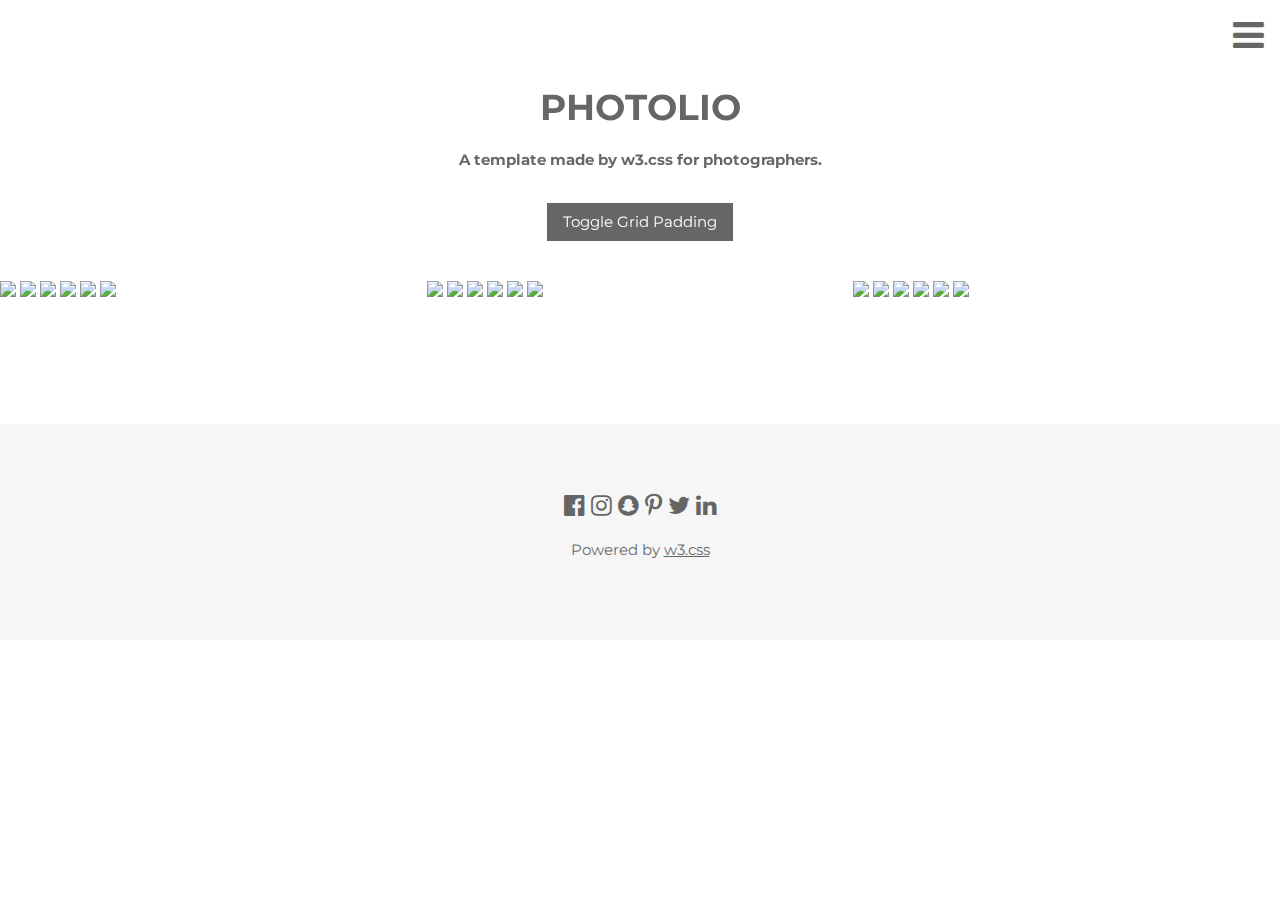
==== index.html @ c04a71bb "Update index.html" ====
<!DOCTYPE html>
<html>
<head>
<title>W3.CSS Template</title>
<meta charset="UTF-8">
<meta name="viewport" content="width=device-width, initial-scale=1">
<link rel="icon" type="image/x-icon" href="favicon.ico">
<link rel="stylesheet" href="main.css">
<link rel="stylesheet" href="https://fonts.googleapis.com/css?family=Montserrat">
<link rel="stylesheet" href="https://cdnjs.cloudflare.com/ajax/libs/font-awesome/4.7.0/css/font-awesome.min.css">
<style>
body,h1 {font-family: "Montserrat", sans-serif}
img {margin-bottom: -7px}
.w3-row-padding img {margin-bottom: 12px}
</style>
</head>
<body>

<!-- Sidebar -->
<nav class="w3-sidebar w3-black w3-animate-top w3-xxlarge" style="display:none;padding-top:150px" id="mySidebar">
  <a href="javascript:void(0)" onclick="w3_close()" class="w3-button w3-black w3-xxlarge w3-padding w3-display-topright" style="padding:6px 24px">
    <i class="fa fa-remove"></i>
  </a>
  <div class="w3-bar-block w3-center">
    <a href="#" class="w3-bar-item w3-button w3-text-grey w3-hover-black">About</a>
    <a href="#" class="w3-bar-item w3-button w3-text-grey w3-hover-black">Photos</a>
    <a href="#" class="w3-bar-item w3-button w3-text-grey w3-hover-black">Shop</a>
    <a href="#" class="w3-bar-item w3-button w3-text-grey w3-hover-black">Contact</a>
  </div>
</nav>

<!-- !PAGE CONTENT! -->
<div class="w3-content" style="max-width:1500px">

<!-- Header -->
<div class="w3-opacity">
<span class="w3-button w3-xxlarge w3-white w3-right" onclick="w3_open()"><i class="fa fa-bars"></i></span> 
<div class="w3-clear"></div>
<header class="w3-center w3-margin-bottom">
  <h1><b>PHOTOLIO</b></h1>
  <p><b>A template made by w3.css for photographers.</b></p>
  <p class="w3-padding-16"><button class="w3-button w3-black" onclick="myFunction()">Toggle Grid Padding</button></p>
</header>
</div>

<!-- Photo Grid -->
<div class="w3-row" id="myGrid" style="margin-bottom:128px">
  <div class="w3-third">
    <img src="/w3images/rocks.jpg" style="width:100%">
    <img src="/w3images/sound.jpg" style="width:100%">
    <img src="/w3images/woods.jpg" style="width:100%">
    <img src="/w3images/rock.jpg" style="width:100%">
    <img src="/w3images/nature.jpg" style="width:100%">
    <img src="/w3images/mist.jpg" style="width:100%">
  </div>

  <div class="w3-third">
    <img src="/w3images/coffee.jpg" style="width:100%">
    <img src="/w3images/bridge.jpg" style="width:100%">
    <img src="/w3images/notebook.jpg" style="width:100%">
    <img src="/w3images/london.jpg" style="width:100%">
    <img src="/w3images/rocks.jpg" style="width:100%">
    <img src="/w3images/avatar_g.jpg" style="width:100%">
  </div>

  <div class="w3-third">
    <img src="/w3images/mist.jpg" style="width:100%">
    <img src="/w3images/workbench.jpg" style="width:100%">
    <img src="/w3images/gondol.jpg" style="width:100%">
    <img src="/w3images/skies.jpg" style="width:100%">
    <img src="/w3images/lights.jpg" style="width:100%">
    <img src="/w3images/workshop.jpg" style="width:100%">
  </div>
</div>

<!-- End Page Content -->
</div>

<!-- Footer -->
<footer class="w3-container w3-padding-64 w3-light-grey w3-center w3-opacity w3-xlarge" style="margin-top:128px"> 
  <i class="fa fa-facebook-official w3-hover-opacity"></i>
  <i class="fa fa-instagram w3-hover-opacity"></i>
  <i class="fa fa-snapchat w3-hover-opacity"></i>
  <i class="fa fa-pinterest-p w3-hover-opacity"></i>
  <i class="fa fa-twitter w3-hover-opacity"></i>
  <i class="fa fa-linkedin w3-hover-opacity"></i>
  <p class="w3-medium">Powered by <a href="https://www.w3schools.com/w3css/default.asp" target="_blank" class="w3-hover-text-green">w3.css</a></p>
</footer>
 
<script>
// Toggle grid padding
function myFunction() {
  var x = document.getElementById("myGrid");
  if (x.className === "w3-row") {
    x.className = "w3-row-padding";
  } else { 
    x.className = x.className.replace("w3-row-padding", "w3-row");
  }
}

// Open and close sidebar
function w3_open() {
  document.getElementById("mySidebar").style.width = "100%";
  document.getElementById("mySidebar").style.display = "block";
}

function w3_close() {
  document.getElementById("mySidebar").style.display = "none";
}
</script>

</body>
</html>
---- main.css ----
/* W3.CSS 4.15 December 2020 by Jan Egil and Borge Refsnes */
html{box-sizing:border-box}*,*:before,*:after{box-sizing:inherit}
/* Extract from normalize.css by Nicolas Gallagher and Jonathan Neal git.io/normalize */
html{-ms-text-size-adjust:100%;-webkit-text-size-adjust:100%}body{margin:0}
article,aside,details,figcaption,figure,footer,header,main,menu,nav,section{display:block}summary{display:list-item}
audio,canvas,progress,video{display:inline-block}progress{vertical-align:baseline}
audio:not([controls]){display:none;height:0}[hidden],template{display:none}
a{background-color:transparent}a:active,a:hover{outline-width:0}
abbr[title]{border-bottom:none;text-decoration:underline;text-decoration:underline dotted}
b,strong{font-weight:bolder}dfn{font-style:italic}mark{background:#ff0;color:#000}
small{font-size:80%}sub,sup{font-size:75%;line-height:0;position:relative;vertical-align:baseline}
sub{bottom:-0.25em}sup{top:-0.5em}figure{margin:1em 40px}img{border-style:none}
code,kbd,pre,samp{font-family:monospace,monospace;font-size:1em}hr{box-sizing:content-box;height:0;overflow:visible}
button,input,select,textarea,optgroup{font:inherit;margin:0}optgroup{font-weight:bold}
button,input{overflow:visible}button,select{text-transform:none}
button,[type=button],[type=reset],[type=submit]{-webkit-appearance:button}
button::-moz-focus-inner,[type=button]::-moz-focus-inner,[type=reset]::-moz-focus-inner,[type=submit]::-moz-focus-inner{border-style:none;padding:0}
button:-moz-focusring,[type=button]:-moz-focusring,[type=reset]:-moz-focusring,[type=submit]:-moz-focusring{outline:1px dotted ButtonText}
fieldset{border:1px solid #c0c0c0;margin:0 2px;padding:.35em .625em .75em}
legend{color:inherit;display:table;max-width:100%;padding:0;white-space:normal}textarea{overflow:auto}
[type=checkbox],[type=radio]{padding:0}
[type=number]::-webkit-inner-spin-button,[type=number]::-webkit-outer-spin-button{height:auto}
[type=search]{-webkit-appearance:textfield;outline-offset:-2px}
[type=search]::-webkit-search-decoration{-webkit-appearance:none}
::-webkit-file-upload-button{-webkit-appearance:button;font:inherit}
/* End extract */
html,body{font-family:Verdana,sans-serif;font-size:15px;line-height:1.5}html{overflow-x:hidden}
h1{font-size:36px}h2{font-size:30px}h3{font-size:24px}h4{font-size:20px}h5{font-size:18px}h6{font-size:16px}
.w3-serif{font-family:serif}.w3-sans-serif{font-family:sans-serif}.w3-cursive{font-family:cursive}.w3-monospace{font-family:monospace}
h1,h2,h3,h4,h5,h6{font-family:"Segoe UI",Arial,sans-serif;font-weight:400;margin:10px 0}.w3-wide{letter-spacing:4px}
hr{border:0;border-top:1px solid #eee;margin:20px 0}
.w3-image{max-width:100%;height:auto}img{vertical-align:middle}a{color:inherit}
.w3-table,.w3-table-all{border-collapse:collapse;border-spacing:0;width:100%;display:table}.w3-table-all{border:1px solid #ccc}
.w3-bordered tr,.w3-table-all tr{border-bottom:1px solid #ddd}.w3-striped tbody tr:nth-child(even){background-color:#f1f1f1}
.w3-table-all tr:nth-child(odd){background-color:#fff}.w3-table-all tr:nth-child(even){background-color:#f1f1f1}
.w3-hoverable tbody tr:hover,.w3-ul.w3-hoverable li:hover{background-color:#ccc}.w3-centered tr th,.w3-centered tr td{text-align:center}
.w3-table td,.w3-table th,.w3-table-all td,.w3-table-all th{padding:8px 8px;display:table-cell;text-align:left;vertical-align:top}
.w3-table th:first-child,.w3-table td:first-child,.w3-table-all th:first-child,.w3-table-all td:first-child{padding-left:16px}
.w3-btn,.w3-button{border:none;display:inline-block;padding:8px 16px;vertical-align:middle;overflow:hidden;text-decoration:none;color:inherit;background-color:inherit;text-align:center;cursor:pointer;white-space:nowrap}
.w3-btn:hover{box-shadow:0 8px 16px 0 rgba(0,0,0,0.2),0 6px 20px 0 rgba(0,0,0,0.19)}
.w3-btn,.w3-button{-webkit-touch-callout:none;-webkit-user-select:none;-khtml-user-select:none;-moz-user-select:none;-ms-user-select:none;user-select:none}   
.w3-disabled,.w3-btn:disabled,.w3-button:disabled{cursor:not-allowed;opacity:0.3}.w3-disabled *,:disabled *{pointer-events:none}
.w3-btn.w3-disabled:hover,.w3-btn:disabled:hover{box-shadow:none}
.w3-badge,.w3-tag{background-color:#000;color:#fff;display:inline-block;padding-left:8px;padding-right:8px;text-align:center}.w3-badge{border-radius:50%}
.w3-ul{list-style-type:none;padding:0;margin:0}.w3-ul li{padding:8px 16px;border-bottom:1px solid #ddd}.w3-ul li:last-child{border-bottom:none}
.w3-tooltip,.w3-display-container{position:relative}.w3-tooltip .w3-text{display:none}.w3-tooltip:hover .w3-text{display:inline-block}
.w3-ripple:active{opacity:0.5}.w3-ripple{transition:opacity 0s}
.w3-input{padding:8px;display:block;border:none;border-bottom:1px solid #ccc;width:100%}
.w3-select{padding:9px 0;width:100%;border:none;border-bottom:1px solid #ccc}
.w3-dropdown-click,.w3-dropdown-hover{position:relative;display:inline-block;cursor:pointer}
.w3-dropdown-hover:hover .w3-dropdown-content{display:block}
.w3-dropdown-hover:first-child,.w3-dropdown-click:hover{background-color:#ccc;color:#000}
.w3-dropdown-hover:hover > .w3-button:first-child,.w3-dropdown-click:hover > .w3-button:first-child{background-color:#ccc;color:#000}
.w3-dropdown-content{cursor:auto;color:#000;background-color:#fff;display:none;position:absolute;min-width:160px;margin:0;padding:0;z-index:1}
.w3-check,.w3-radio{width:24px;height:24px;position:relative;top:6px}
.w3-sidebar{height:100%;width:200px;background-color:#fff;position:fixed!important;z-index:1;overflow:auto}
.w3-bar-block .w3-dropdown-hover,.w3-bar-block .w3-dropdown-click{width:100%}
.w3-bar-block .w3-dropdown-hover .w3-dropdown-content,.w3-bar-block .w3-dropdown-click .w3-dropdown-content{min-width:100%}
.w3-bar-block .w3-dropdown-hover .w3-button,.w3-bar-block .w3-dropdown-click .w3-button{width:100%;text-align:left;padding:8px 16px}
.w3-main,#main{transition:margin-left .4s}
.w3-modal{z-index:3;display:none;padding-top:100px;position:fixed;left:0;top:0;width:100%;height:100%;overflow:auto;background-color:rgb(0,0,0);background-color:rgba(0,0,0,0.4)}
.w3-modal-content{margin:auto;background-color:#fff;position:relative;padding:0;outline:0;width:600px}
.w3-bar{width:100%;overflow:hidden}.w3-center .w3-bar{display:inline-block;width:auto}
.w3-bar .w3-bar-item{padding:8px 16px;float:left;width:auto;border:none;display:block;outline:0}
.w3-bar .w3-dropdown-hover,.w3-bar .w3-dropdown-click{position:static;float:left}
.w3-bar .w3-button{white-space:normal}
.w3-bar-block .w3-bar-item{width:100%;display:block;padding:8px 16px;text-align:left;border:none;white-space:normal;float:none;outline:0}
.w3-bar-block.w3-center .w3-bar-item{text-align:center}.w3-block{display:block;width:100%}
.w3-responsive{display:block;overflow-x:auto}
.w3-container:after,.w3-container:before,.w3-panel:after,.w3-panel:before,.w3-row:after,.w3-row:before,.w3-row-padding:after,.w3-row-padding:before,
.w3-cell-row:before,.w3-cell-row:after,.w3-clear:after,.w3-clear:before,.w3-bar:before,.w3-bar:after{content:"";display:table;clear:both}
.w3-col,.w3-half,.w3-third,.w3-twothird,.w3-threequarter,.w3-quarter{float:left;width:100%}
.w3-col.s1{width:8.33333%}.w3-col.s2{width:16.66666%}.w3-col.s3{width:24.99999%}.w3-col.s4{width:33.33333%}
.w3-col.s5{width:41.66666%}.w3-col.s6{width:49.99999%}.w3-col.s7{width:58.33333%}.w3-col.s8{width:66.66666%}
.w3-col.s9{width:74.99999%}.w3-col.s10{width:83.33333%}.w3-col.s11{width:91.66666%}.w3-col.s12{width:99.99999%}
@media (min-width:601px){.w3-col.m1{width:8.33333%}.w3-col.m2{width:16.66666%}.w3-col.m3,.w3-quarter{width:24.99999%}.w3-col.m4,.w3-third{width:33.33333%}
.w3-col.m5{width:41.66666%}.w3-col.m6,.w3-half{width:49.99999%}.w3-col.m7{width:58.33333%}.w3-col.m8,.w3-twothird{width:66.66666%}
.w3-col.m9,.w3-threequarter{width:74.99999%}.w3-col.m10{width:83.33333%}.w3-col.m11{width:91.66666%}.w3-col.m12{width:99.99999%}}
@media (min-width:993px){.w3-col.l1{width:8.33333%}.w3-col.l2{width:16.66666%}.w3-col.l3{width:24.99999%}.w3-col.l4{width:33.33333%}
.w3-col.l5{width:41.66666%}.w3-col.l6{width:49.99999%}.w3-col.l7{width:58.33333%}.w3-col.l8{width:66.66666%}
.w3-col.l9{width:74.99999%}.w3-col.l10{width:83.33333%}.w3-col.l11{width:91.66666%}.w3-col.l12{width:99.99999%}}
.w3-rest{overflow:hidden}.w3-stretch{margin-left:-16px;margin-right:-16px}
.w3-content,.w3-auto{margin-left:auto;margin-right:auto}.w3-content{max-width:980px}.w3-auto{max-width:1140px}
.w3-cell-row{display:table;width:100%}.w3-cell{display:table-cell}
.w3-cell-top{vertical-align:top}.w3-cell-middle{vertical-align:middle}.w3-cell-bottom{vertical-align:bottom}
.w3-hide{display:none!important}.w3-show-block,.w3-show{display:block!important}.w3-show-inline-block{display:inline-block!important}
@media (max-width:1205px){.w3-auto{max-width:95%}}
@media (max-width:600px){.w3-modal-content{margin:0 10px;width:auto!important}.w3-modal{padding-top:30px}
.w3-dropdown-hover.w3-mobile .w3-dropdown-content,.w3-dropdown-click.w3-mobile .w3-dropdown-content{position:relative}	
.w3-hide-small{display:none!important}.w3-mobile{display:block;width:100%!important}.w3-bar-item.w3-mobile,.w3-dropdown-hover.w3-mobile,.w3-dropdown-click.w3-mobile{text-align:center}
.w3-dropdown-hover.w3-mobile,.w3-dropdown-hover.w3-mobile .w3-btn,.w3-dropdown-hover.w3-mobile .w3-button,.w3-dropdown-click.w3-mobile,.w3-dropdown-click.w3-mobile .w3-btn,.w3-dropdown-click.w3-mobile .w3-button{width:100%}}
@media (max-width:768px){.w3-modal-content{width:500px}.w3-modal{padding-top:50px}}
@media (min-width:993px){.w3-modal-content{width:900px}.w3-hide-large{display:none!important}.w3-sidebar.w3-collapse{display:block!important}}
@media (max-width:992px) and (min-width:601px){.w3-hide-medium{display:none!important}}
@media (max-width:992px){.w3-sidebar.w3-collapse{display:none}.w3-main{margin-left:0!important;margin-right:0!important}.w3-auto{max-width:100%}}
.w3-top,.w3-bottom{position:fixed;width:100%;z-index:1}.w3-top{top:0}.w3-bottom{bottom:0}
.w3-overlay{position:fixed;display:none;width:100%;height:100%;top:0;left:0;right:0;bottom:0;background-color:rgba(0,0,0,0.5);z-index:2}
.w3-display-topleft{position:absolute;left:0;top:0}.w3-display-topright{position:absolute;right:0;top:0}
.w3-display-bottomleft{position:absolute;left:0;bottom:0}.w3-display-bottomright{position:absolute;right:0;bottom:0}
.w3-display-middle{position:absolute;top:50%;left:50%;transform:translate(-50%,-50%);-ms-transform:translate(-50%,-50%)}
.w3-display-left{position:absolute;top:50%;left:0%;transform:translate(0%,-50%);-ms-transform:translate(-0%,-50%)}
.w3-display-right{position:absolute;top:50%;right:0%;transform:translate(0%,-50%);-ms-transform:translate(0%,-50%)}
.w3-display-topmiddle{position:absolute;left:50%;top:0;transform:translate(-50%,0%);-ms-transform:translate(-50%,0%)}
.w3-display-bottommiddle{position:absolute;left:50%;bottom:0;transform:translate(-50%,0%);-ms-transform:translate(-50%,0%)}
.w3-display-container:hover .w3-display-hover{display:block}.w3-display-container:hover span.w3-display-hover{display:inline-block}.w3-display-hover{display:none}
.w3-display-position{position:absolute}
.w3-circle{border-radius:50%}
.w3-round-small{border-radius:2px}.w3-round,.w3-round-medium{border-radius:4px}.w3-round-large{border-radius:8px}.w3-round-xlarge{border-radius:16px}.w3-round-xxlarge{border-radius:32px}
.w3-row-padding,.w3-row-padding>.w3-half,.w3-row-padding>.w3-third,.w3-row-padding>.w3-twothird,.w3-row-padding>.w3-threequarter,.w3-row-padding>.w3-quarter,.w3-row-padding>.w3-col{padding:0 8px}
.w3-container,.w3-panel{padding:0.01em 16px}.w3-panel{margin-top:16px;margin-bottom:16px}
.w3-code,.w3-codespan{font-family:Consolas,"courier new";font-size:16px}
.w3-code{width:auto;background-color:#fff;padding:8px 12px;border-left:4px solid #4CAF50;word-wrap:break-word}
.w3-codespan{color:crimson;background-color:#f1f1f1;padding-left:4px;padding-right:4px;font-size:110%}
.w3-card,.w3-card-2{box-shadow:0 2px 5px 0 rgba(0,0,0,0.16),0 2px 10px 0 rgba(0,0,0,0.12)}
.w3-card-4,.w3-hover-shadow:hover{box-shadow:0 4px 10px 0 rgba(0,0,0,0.2),0 4px 20px 0 rgba(0,0,0,0.19)}
.w3-spin{animation:w3-spin 2s infinite linear}@keyframes w3-spin{0%{transform:rotate(0deg)}100%{transform:rotate(359deg)}}
.w3-animate-fading{animation:fading 10s infinite}@keyframes fading{0%{opacity:0}50%{opacity:1}100%{opacity:0}}
.w3-animate-opacity{animation:opac 0.8s}@keyframes opac{from{opacity:0} to{opacity:1}}
.w3-animate-top{position:relative;animation:animatetop 0.4s}@keyframes animatetop{from{top:-300px;opacity:0} to{top:0;opacity:1}}
.w3-animate-left{position:relative;animation:animateleft 0.4s}@keyframes animateleft{from{left:-300px;opacity:0} to{left:0;opacity:1}}
.w3-animate-right{position:relative;animation:animateright 0.4s}@keyframes animateright{from{right:-300px;opacity:0} to{right:0;opacity:1}}
.w3-animate-bottom{position:relative;animation:animatebottom 0.4s}@keyframes animatebottom{from{bottom:-300px;opacity:0} to{bottom:0;opacity:1}}
.w3-animate-zoom {animation:animatezoom 0.6s}@keyframes animatezoom{from{transform:scale(0)} to{transform:scale(1)}}
.w3-animate-input{transition:width 0.4s ease-in-out}.w3-animate-input:focus{width:100%!important}
.w3-opacity,.w3-hover-opacity:hover{opacity:0.60}.w3-opacity-off,.w3-hover-opacity-off:hover{opacity:1}
.w3-opacity-max{opacity:0.25}.w3-opacity-min{opacity:0.75}
.w3-greyscale-max,.w3-grayscale-max,.w3-hover-greyscale:hover,.w3-hover-grayscale:hover{filter:grayscale(100%)}
.w3-greyscale,.w3-grayscale{filter:grayscale(75%)}.w3-greyscale-min,.w3-grayscale-min{filter:grayscale(50%)}
.w3-sepia{filter:sepia(75%)}.w3-sepia-max,.w3-hover-sepia:hover{filter:sepia(100%)}.w3-sepia-min{filter:sepia(50%)}
.w3-tiny{font-size:10px!important}.w3-small{font-size:12px!important}.w3-medium{font-size:15px!important}.w3-large{font-size:18px!important}
.w3-xlarge{font-size:24px!important}.w3-xxlarge{font-size:36px!important}.w3-xxxlarge{font-size:48px!important}.w3-jumbo{font-size:64px!important}
.w3-left-align{text-align:left!important}.w3-right-align{text-align:right!important}.w3-justify{text-align:justify!important}.w3-center{text-align:center!important}
.w3-border-0{border:0!important}.w3-border{border:1px solid #ccc!important}
.w3-border-top{border-top:1px solid #ccc!important}.w3-border-bottom{border-bottom:1px solid #ccc!important}
.w3-border-left{border-left:1px solid #ccc!important}.w3-border-right{border-right:1px solid #ccc!important}
.w3-topbar{border-top:6px solid #ccc!important}.w3-bottombar{border-bottom:6px solid #ccc!important}
.w3-leftbar{border-left:6px solid #ccc!important}.w3-rightbar{border-right:6px solid #ccc!important}
.w3-section,.w3-code{margin-top:16px!important;margin-bottom:16px!important}
.w3-margin{margin:16px!important}.w3-margin-top{margin-top:16px!important}.w3-margin-bottom{margin-bottom:16px!important}
.w3-margin-left{margin-left:16px!important}.w3-margin-right{margin-right:16px!important}
.w3-padding-small{padding:4px 8px!important}.w3-padding{padding:8px 16px!important}.w3-padding-large{padding:12px 24px!important}
.w3-padding-16{padding-top:16px!important;padding-bottom:16px!important}.w3-padding-24{padding-top:24px!important;padding-bottom:24px!important}
.w3-padding-32{padding-top:32px!important;padding-bottom:32px!important}.w3-padding-48{padding-top:48px!important;padding-bottom:48px!important}
.w3-padding-64{padding-top:64px!important;padding-bottom:64px!important}
.w3-padding-top-64{padding-top:64px!important}.w3-padding-top-48{padding-top:48px!important}
.w3-padding-top-32{padding-top:32px!important}.w3-padding-top-24{padding-top:24px!important}
.w3-left{float:left!important}.w3-right{float:right!important}
.w3-button:hover{color:#000!important;background-color:#ccc!important}
.w3-transparent,.w3-hover-none:hover{background-color:transparent!important}
.w3-hover-none:hover{box-shadow:none!important}
/* Colors */
.w3-amber,.w3-hover-amber:hover{color:#000!important;background-color:#ffc107!important}
.w3-aqua,.w3-hover-aqua:hover{color:#000!important;background-color:#00ffff!important}
.w3-blue,.w3-hover-blue:hover{color:#fff!important;background-color:#2196F3!important}
.w3-light-blue,.w3-hover-light-blue:hover{color:#000!important;background-color:#87CEEB!important}
.w3-brown,.w3-hover-brown:hover{color:#fff!important;background-color:#795548!important}
.w3-cyan,.w3-hover-cyan:hover{color:#000!important;background-color:#00bcd4!important}
.w3-blue-grey,.w3-hover-blue-grey:hover,.w3-blue-gray,.w3-hover-blue-gray:hover{color:#fff!important;background-color:#607d8b!important}
.w3-green,.w3-hover-green:hover{color:#fff!important;background-color:#4CAF50!important}
.w3-light-green,.w3-hover-light-green:hover{color:#000!important;background-color:#8bc34a!important}
.w3-indigo,.w3-hover-indigo:hover{color:#fff!important;background-color:#3f51b5!important}
.w3-khaki,.w3-hover-khaki:hover{color:#000!important;background-color:#f0e68c!important}
.w3-lime,.w3-hover-lime:hover{color:#000!important;background-color:#cddc39!important}
.w3-orange,.w3-hover-orange:hover{color:#000!important;background-color:#ff9800!important}
.w3-deep-orange,.w3-hover-deep-orange:hover{color:#fff!important;background-color:#ff5722!important}
.w3-pink,.w3-hover-pink:hover{color:#fff!important;background-color:#e91e63!important}
.w3-purple,.w3-hover-purple:hover{color:#fff!important;background-color:#9c27b0!important}
.w3-deep-purple,.w3-hover-deep-purple:hover{color:#fff!important;background-color:#673ab7!important}
.w3-red,.w3-hover-red:hover{color:#fff!important;background-color:#f44336!important}
.w3-sand,.w3-hover-sand:hover{color:#000!important;background-color:#fdf5e6!important}
.w3-teal,.w3-hover-teal:hover{color:#fff!important;background-color:#009688!important}
.w3-yellow,.w3-hover-yellow:hover{color:#000!important;background-color:#ffeb3b!important}
.w3-white,.w3-hover-white:hover{color:#000!important;background-color:#fff!important}
.w3-black,.w3-hover-black:hover{color:#fff!important;background-color:#000!important}
.w3-grey,.w3-hover-grey:hover,.w3-gray,.w3-hover-gray:hover{color:#000!important;background-color:#9e9e9e!important}
.w3-light-grey,.w3-hover-light-grey:hover,.w3-light-gray,.w3-hover-light-gray:hover{color:#000!important;background-color:#f1f1f1!important}
.w3-dark-grey,.w3-hover-dark-grey:hover,.w3-dark-gray,.w3-hover-dark-gray:hover{color:#fff!important;background-color:#616161!important}
.w3-pale-red,.w3-hover-pale-red:hover{color:#000!important;background-color:#ffdddd!important}
.w3-pale-green,.w3-hover-pale-green:hover{color:#000!important;background-color:#ddffdd!important}
.w3-pale-yellow,.w3-hover-pale-yellow:hover{color:#000!important;background-color:#ffffcc!important}
.w3-pale-blue,.w3-hover-pale-blue:hover{color:#000!important;background-color:#ddffff!important}
.w3-text-amber,.w3-hover-text-amber:hover{color:#ffc107!important}
.w3-text-aqua,.w3-hover-text-aqua:hover{color:#00ffff!important}
.w3-text-blue,.w3-hover-text-blue:hover{color:#2196F3!important}
.w3-text-light-blue,.w3-hover-text-light-blue:hover{color:#87CEEB!important}
.w3-text-brown,.w3-hover-text-brown:hover{color:#795548!important}
.w3-text-cyan,.w3-hover-text-cyan:hover{color:#00bcd4!important}
.w3-text-blue-grey,.w3-hover-text-blue-grey:hover,.w3-text-blue-gray,.w3-hover-text-blue-gray:hover{color:#607d8b!important}
.w3-text-green,.w3-hover-text-green:hover{color:#4CAF50!important}
.w3-text-light-green,.w3-hover-text-light-green:hover{color:#8bc34a!important}
.w3-text-indigo,.w3-hover-text-indigo:hover{color:#3f51b5!important}
.w3-text-khaki,.w3-hover-text-khaki:hover{color:#b4aa50!important}
.w3-text-lime,.w3-hover-text-lime:hover{color:#cddc39!important}
.w3-text-orange,.w3-hover-text-orange:hover{color:#ff9800!important}
.w3-text-deep-orange,.w3-hover-text-deep-orange:hover{color:#ff5722!important}
.w3-text-pink,.w3-hover-text-pink:hover{color:#e91e63!important}
.w3-text-purple,.w3-hover-text-purple:hover{color:#9c27b0!important}
.w3-text-deep-purple,.w3-hover-text-deep-purple:hover{color:#673ab7!important}
.w3-text-red,.w3-hover-text-red:hover{color:#f44336!important}
.w3-text-sand,.w3-hover-text-sand:hover{color:#fdf5e6!important}
.w3-text-teal,.w3-hover-text-teal:hover{color:#009688!important}
.w3-text-yellow,.w3-hover-text-yellow:hover{color:#d2be0e!important}
.w3-text-white,.w3-hover-text-white:hover{color:#fff!important}
.w3-text-black,.w3-hover-text-black:hover{color:#000!important}
.w3-text-grey,.w3-hover-text-grey:hover,.w3-text-gray,.w3-hover-text-gray:hover{color:#757575!important}
.w3-text-light-grey,.w3-hover-text-light-grey:hover,.w3-text-light-gray,.w3-hover-text-light-gray:hover{color:#f1f1f1!important}
.w3-text-dark-grey,.w3-hover-text-dark-grey:hover,.w3-text-dark-gray,.w3-hover-text-dark-gray:hover{color:#3a3a3a!important}
.w3-border-amber,.w3-hover-border-amber:hover{border-color:#ffc107!important}
.w3-border-aqua,.w3-hover-border-aqua:hover{border-color:#00ffff!important}
.w3-border-blue,.w3-hover-border-blue:hover{border-color:#2196F3!important}
.w3-border-light-blue,.w3-hover-border-light-blue:hover{border-color:#87CEEB!important}
.w3-border-brown,.w3-hover-border-brown:hover{border-color:#795548!important}
.w3-border-cyan,.w3-hover-border-cyan:hover{border-color:#00bcd4!important}
.w3-border-blue-grey,.w3-hover-border-blue-grey:hover,.w3-border-blue-gray,.w3-hover-border-blue-gray:hover{border-color:#607d8b!important}
.w3-border-green,.w3-hover-border-green:hover{border-color:#4CAF50!important}
.w3-border-light-green,.w3-hover-border-light-green:hover{border-color:#8bc34a!important}
.w3-border-indigo,.w3-hover-border-indigo:hover{border-color:#3f51b5!important}
.w3-border-khaki,.w3-hover-border-khaki:hover{border-color:#f0e68c!important}
.w3-border-lime,.w3-hover-border-lime:hover{border-color:#cddc39!important}
.w3-border-orange,.w3-hover-border-orange:hover{border-color:#ff9800!important}
.w3-border-deep-orange,.w3-hover-border-deep-orange:hover{border-color:#ff5722!important}
.w3-border-pink,.w3-hover-border-pink:hover{border-color:#e91e63!important}
.w3-border-purple,.w3-hover-border-purple:hover{border-color:#9c27b0!important}
.w3-border-deep-purple,.w3-hover-border-deep-purple:hover{border-color:#673ab7!important}
.w3-border-red,.w3-hover-border-red:hover{border-color:#f44336!important}
.w3-border-sand,.w3-hover-border-sand:hover{border-color:#fdf5e6!important}
.w3-border-teal,.w3-hover-border-teal:hover{border-color:#009688!important}
.w3-border-yellow,.w3-hover-border-yellow:hover{border-color:#ffeb3b!important}
.w3-border-white,.w3-hover-border-white:hover{border-color:#fff!important}
.w3-border-black,.w3-hover-border-black:hover{border-color:#000!important}
.w3-border-grey,.w3-hover-border-grey:hover,.w3-border-gray,.w3-hover-border-gray:hover{border-color:#9e9e9e!important}
.w3-border-light-grey,.w3-hover-border-light-grey:hover,.w3-border-light-gray,.w3-hover-border-light-gray:hover{border-color:#f1f1f1!important}
.w3-border-dark-grey,.w3-hover-border-dark-grey:hover,.w3-border-dark-gray,.w3-hover-border-dark-gray:hover{border-color:#616161!important}
.w3-border-pale-red,.w3-hover-border-pale-red:hover{border-color:#ffe7e7!important}.w3-border-pale-green,.w3-hover-border-pale-green:hover{border-color:#e7ffe7!important}
.w3-border-pale-yellow,.w3-hover-border-pale-yellow:hover{border-color:#ffffcc!important}.w3-border-pale-blue,.w3-hover-border-pale-blue:hover{border-color:#e7ffff!important}
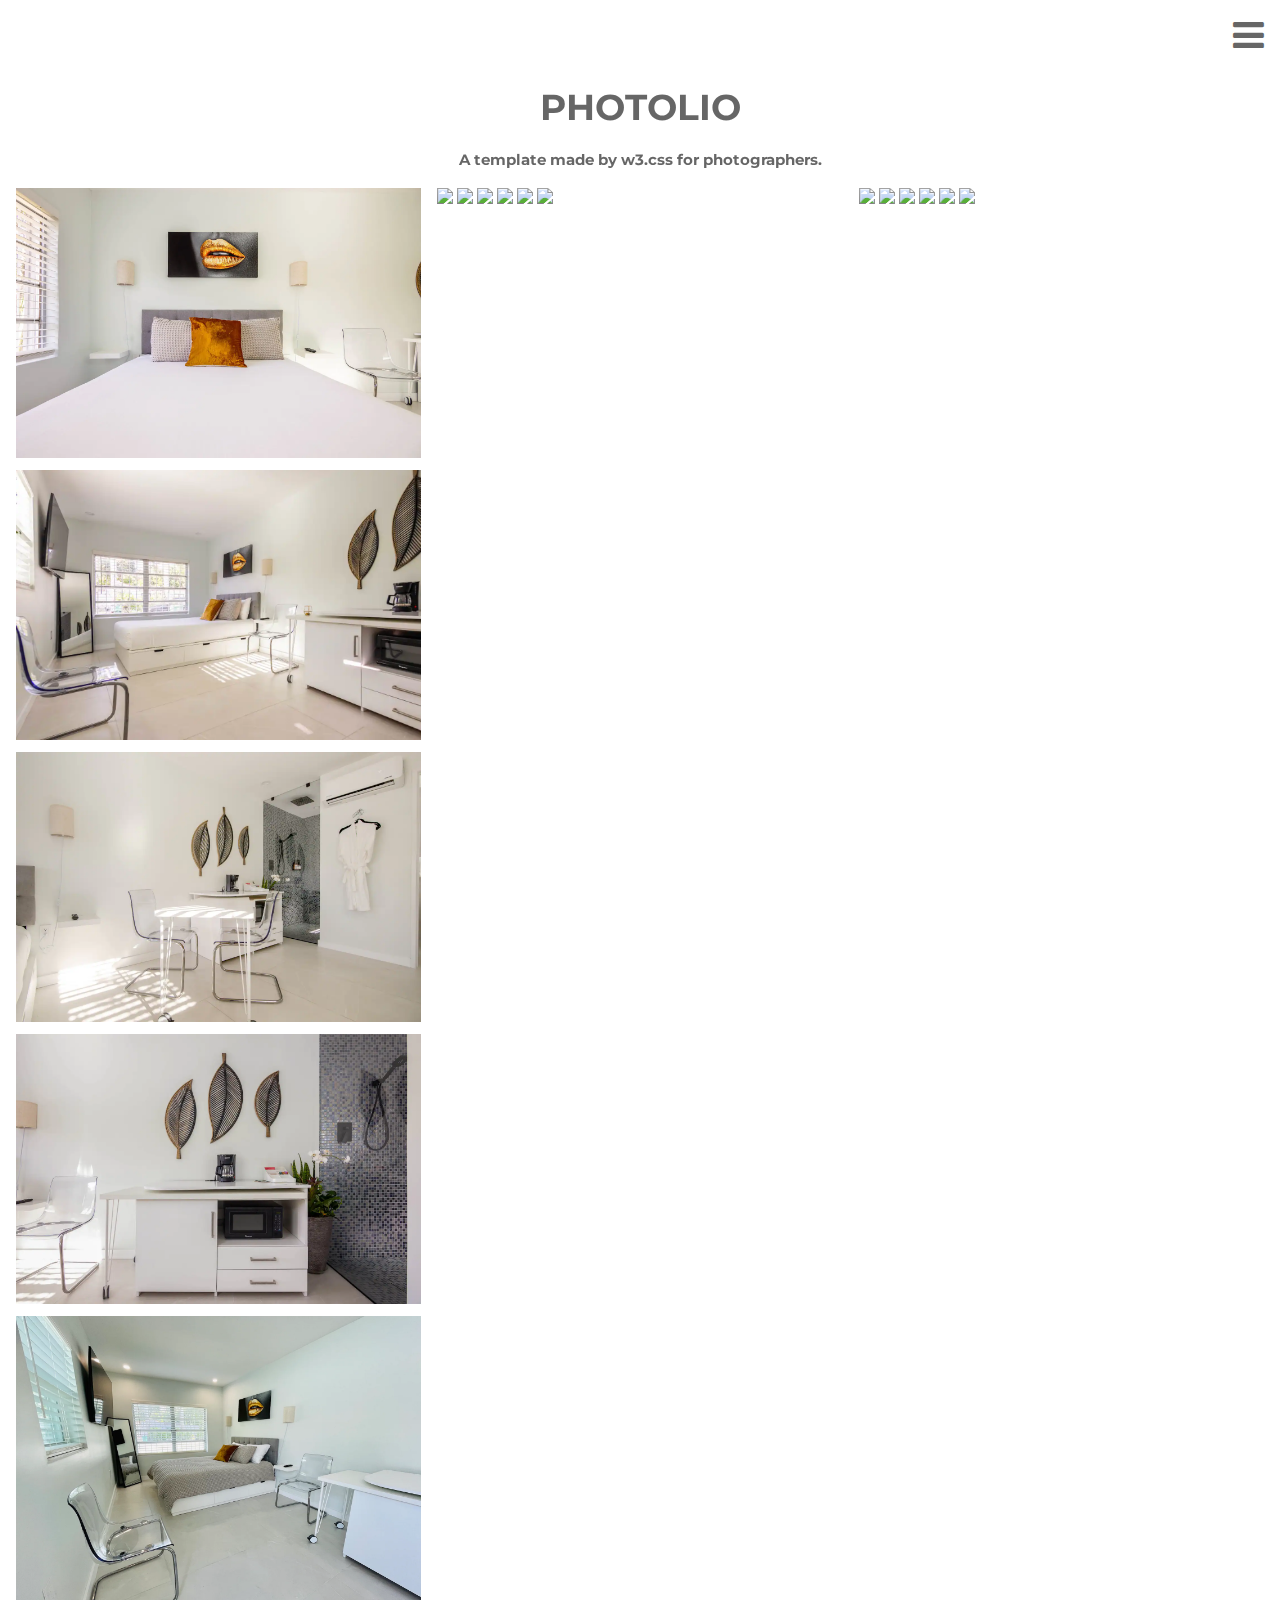
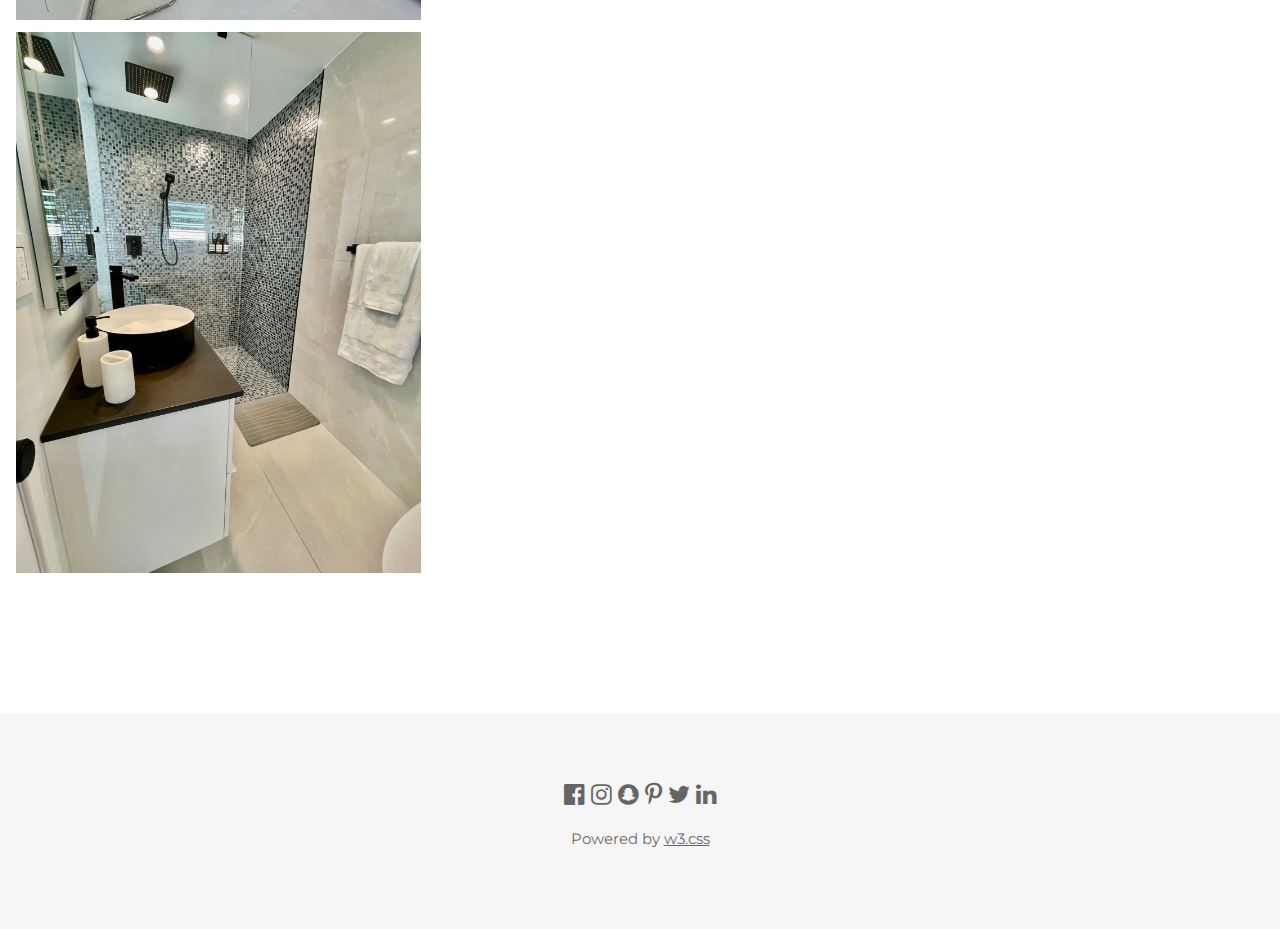
==== commit 7da30530: "Update index.html" ====
--- a/index.html
+++ b/index.html
@@ -39,19 +39,18 @@
 <header class="w3-center w3-margin-bottom">
   <h1><b>PHOTOLIO</b></h1>
   <p><b>A template made by w3.css for photographers.</b></p>
-  <p class="w3-padding-16"><button class="w3-button w3-black" onclick="myFunction()">Toggle Grid Padding</button></p>
 </header>
 </div>
 
 <!-- Photo Grid -->
-<div class="w3-row" id="myGrid" style="margin-bottom:128px">
+<div class="w3-row-padding" id="myGrid" style="margin-bottom:128px">
   <div class="w3-third">
-    <img src="/w3images/rocks.jpg" style="width:100%">
-    <img src="/w3images/sound.jpg" style="width:100%">
-    <img src="/w3images/woods.jpg" style="width:100%">
-    <img src="/w3images/rock.jpg" style="width:100%">
-    <img src="/w3images/nature.jpg" style="width:100%">
-    <img src="/w3images/mist.jpg" style="width:100%">
+    <img src="img/f9.jpg" style="width:100%">
+    <img src="img/f1.jpg" style="width:100%">
+    <img src="img/f2.jpg" style="width:100%">
+    <img src="img/f3.jpg" style="width:100%">
+    <img src="img/f4.jpg" style="width:100%">
+    <img src="img/f5.jpg" style="width:100%">
   </div>
 
   <div class="w3-third">
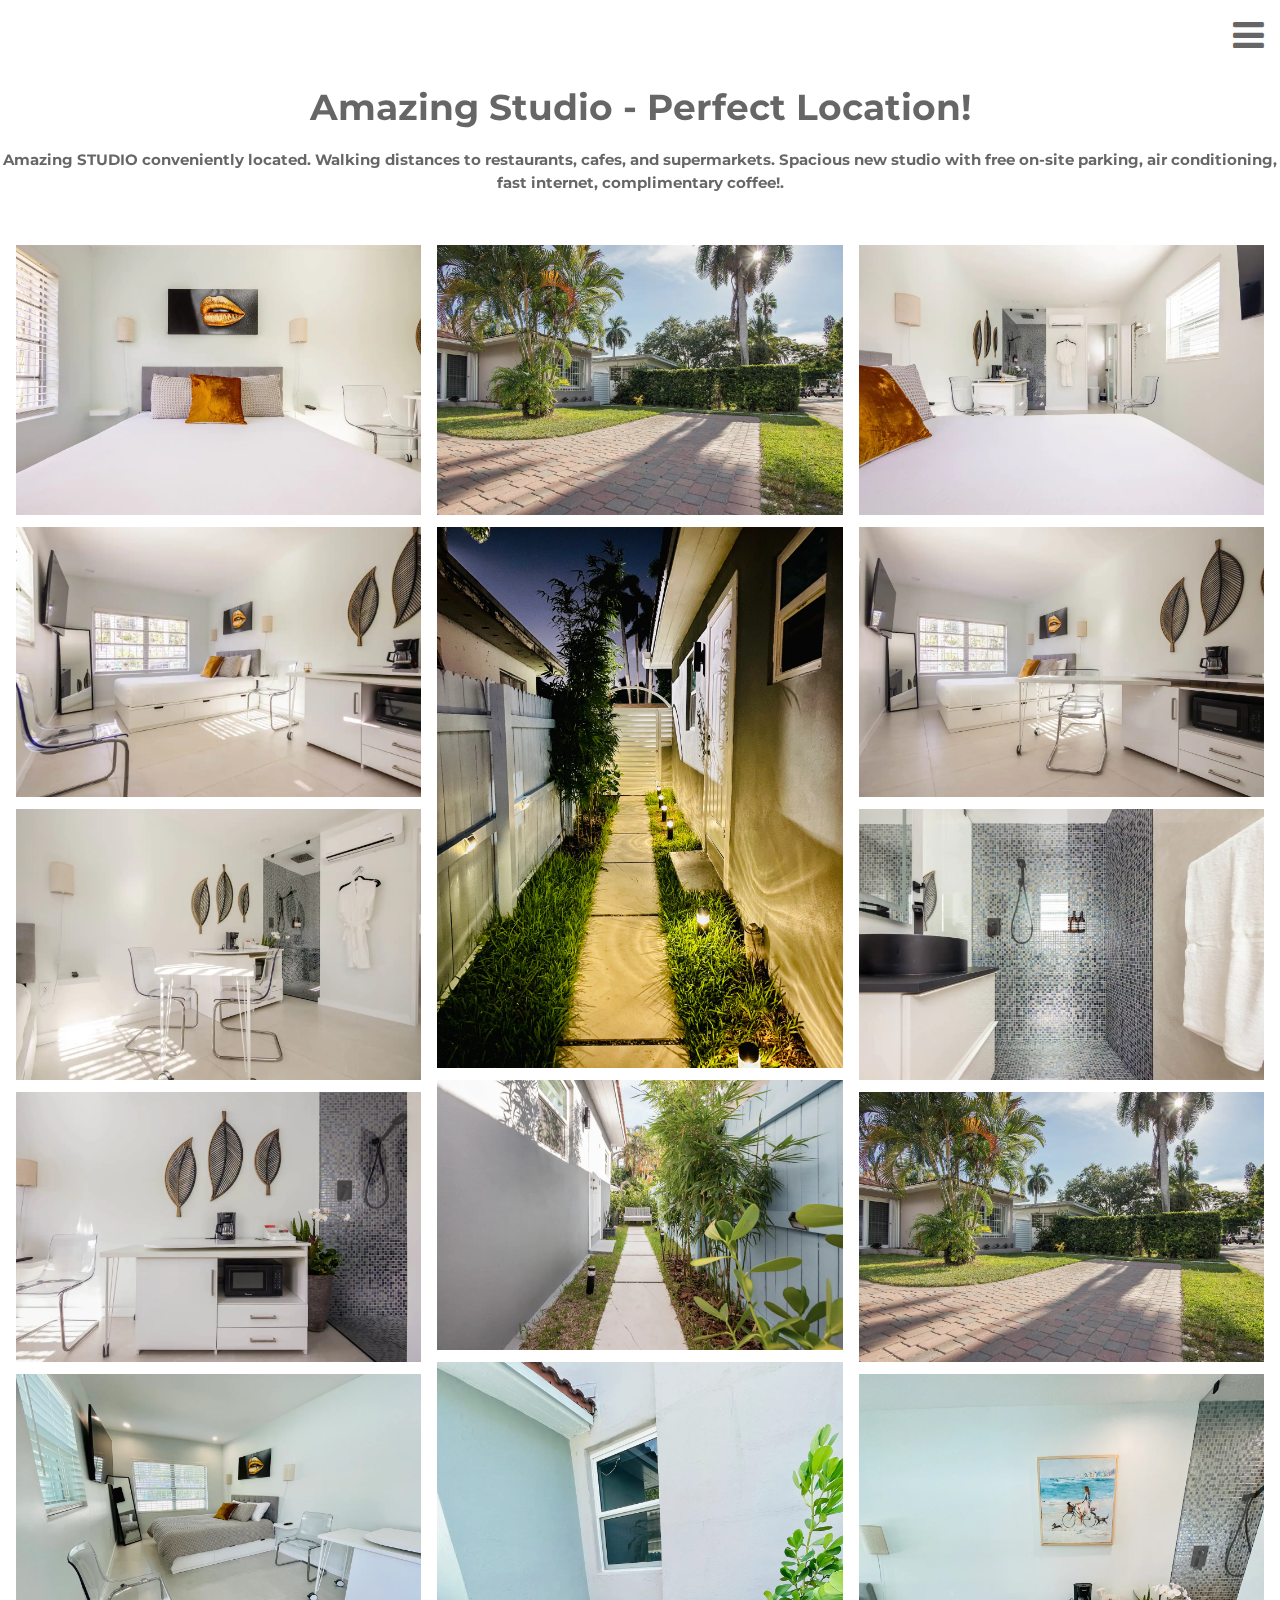
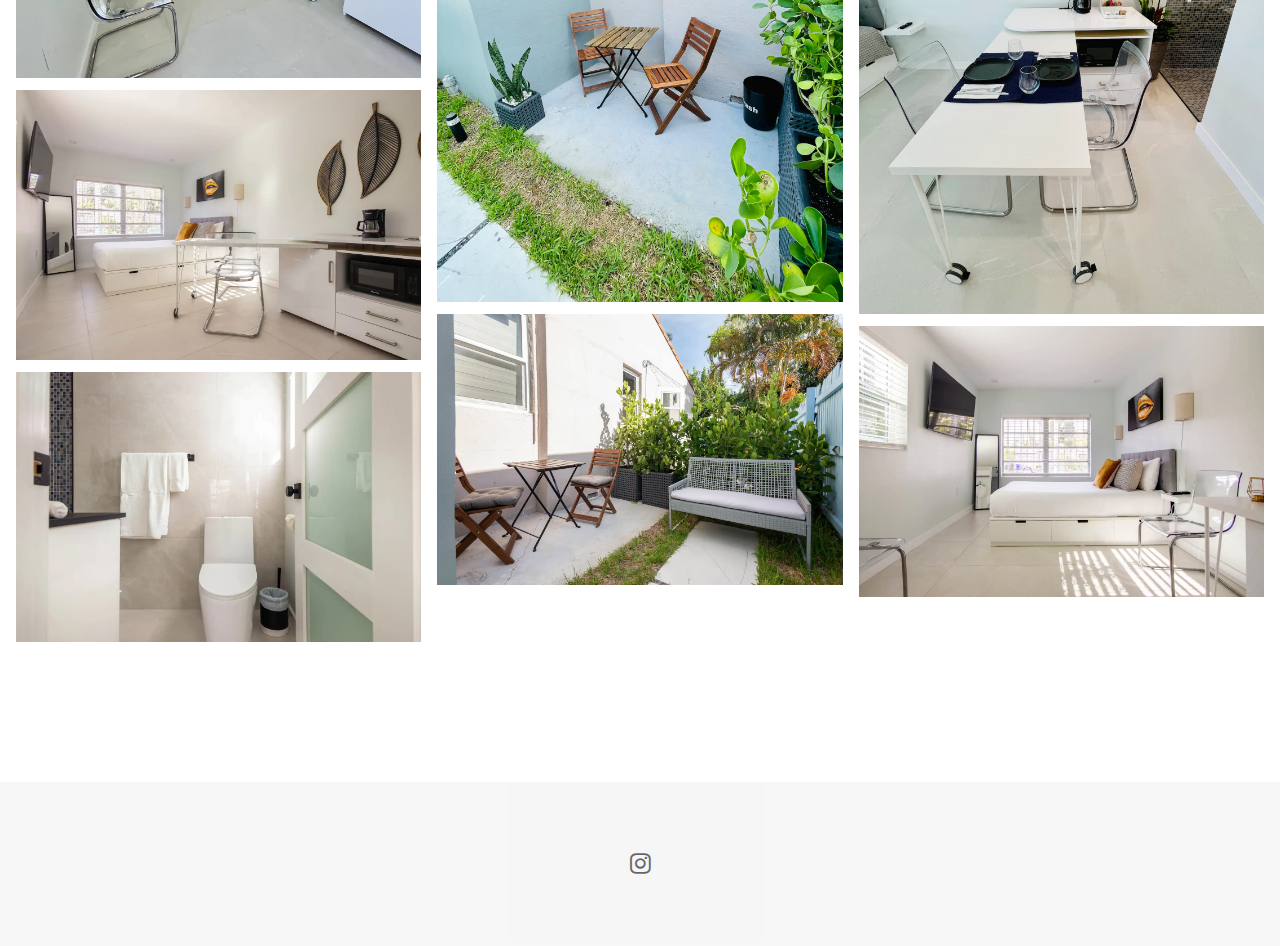
==== commit 2344ebdb: "Update index.html" ====
--- a/index.html
+++ b/index.html
@@ -1,112 +1,118 @@
 <!DOCTYPE html>
 <html>
+
 <head>
-<title>W3.CSS Template</title>
-<meta charset="UTF-8">
-<meta name="viewport" content="width=device-width, initial-scale=1">
-<link rel="icon" type="image/x-icon" href="favicon.ico">
-<link rel="stylesheet" href="main.css">
-<link rel="stylesheet" href="https://fonts.googleapis.com/css?family=Montserrat">
-<link rel="stylesheet" href="https://cdnjs.cloudflare.com/ajax/libs/font-awesome/4.7.0/css/font-awesome.min.css">
-<style>
-body,h1 {font-family: "Montserrat", sans-serif}
-img {margin-bottom: -7px}
-.w3-row-padding img {margin-bottom: 12px}
-</style>
+  <title>W3.CSS Template</title>
+  <meta charset="UTF-8">
+  <meta name="viewport" content="width=device-width, initial-scale=1">
+  <link rel="icon" type="image/x-icon" href="favicon.ico">
+  <link rel="stylesheet" href="main.css">
+  <link rel="stylesheet" href="https://fonts.googleapis.com/css?family=Montserrat">
+  <link rel="stylesheet" href="https://cdnjs.cloudflare.com/ajax/libs/font-awesome/4.7.0/css/font-awesome.min.css">
+  <style>
+    body,
+    h1 {
+      font-family: "Montserrat", sans-serif
+    }
+
+    img {
+      margin-bottom: -7px
+    }
+
+    .w3-row-padding img {
+      margin-bottom: 12px
+    }
+  </style>
 </head>
+
 <body>
 
-<!-- Sidebar -->
-<nav class="w3-sidebar w3-black w3-animate-top w3-xxlarge" style="display:none;padding-top:150px" id="mySidebar">
-  <a href="javascript:void(0)" onclick="w3_close()" class="w3-button w3-black w3-xxlarge w3-padding w3-display-topright" style="padding:6px 24px">
-    <i class="fa fa-remove"></i>
-  </a>
-  <div class="w3-bar-block w3-center">
-    <a href="#" class="w3-bar-item w3-button w3-text-grey w3-hover-black">About</a>
-    <a href="#" class="w3-bar-item w3-button w3-text-grey w3-hover-black">Photos</a>
-    <a href="#" class="w3-bar-item w3-button w3-text-grey w3-hover-black">Shop</a>
-    <a href="#" class="w3-bar-item w3-button w3-text-grey w3-hover-black">Contact</a>
-  </div>
-</nav>
+  <!-- Sidebar -->
+  <nav class="w3-sidebar w3-black w3-animate-top w3-xxlarge" style="display:none;padding-top:150px" id="mySidebar">
+    <a href="javascript:void(0)" onclick="w3_close()"
+      class="w3-button w3-black w3-xxlarge w3-padding w3-display-topright" style="padding:6px 24px">
+      <i class="fa fa-remove"></i>
+    </a>
+    <div class="w3-bar-block w3-center">
+      <a href="#" class="w3-bar-item w3-button w3-text-grey w3-hover-black">About</a>
+      <a href="contact.html" class="w3-bar-item w3-button w3-text-grey w3-hover-black">Contact</a>
+    </div>
+  </nav>
 
-<!-- !PAGE CONTENT! -->
-<div class="w3-content" style="max-width:1500px">
+  <!-- !PAGE CONTENT! -->
+  <div class="w3-content" style="max-width:1500px">
 
-<!-- Header -->
-<div class="w3-opacity">
-<span class="w3-button w3-xxlarge w3-white w3-right" onclick="w3_open()"><i class="fa fa-bars"></i></span> 
-<div class="w3-clear"></div>
-<header class="w3-center w3-margin-bottom">
-  <h1><b>PHOTOLIO</b></h1>
-  <p><b>A template made by w3.css for photographers.</b></p>
-</header>
-</div>
+    <!-- Header -->
+    <div class="w3-opacity">
+      <span class="w3-button w3-xxlarge w3-white w3-right" onclick="w3_open()"><i class="fa fa-bars"></i></span>
+      <div class="w3-clear"></div>
+      <header class="w3-center w3-margin-bottom" style="padding-bottom:20px">
+        <h1><b>Amazing Studio - Perfect Location!</b></h1>
+        <p><b>Amazing STUDIO conveniently located. Walking distances to restaurants, cafes, and supermarkets. Spacious
+            new studio with free on-site parking, air conditioning, fast internet, complimentary coffee!.</b></p>
+      </header>
+    </div>
 
-<!-- Photo Grid -->
-<div class="w3-row-padding" id="myGrid" style="margin-bottom:128px">
-  <div class="w3-third">
-    <img src="img/f9.jpg" style="width:100%">
-    <img src="img/f1.jpg" style="width:100%">
-    <img src="img/f2.jpg" style="width:100%">
-    <img src="img/f3.jpg" style="width:100%">
-    <img src="img/f4.jpg" style="width:100%">
-    <img src="img/f5.jpg" style="width:100%">
+    <!-- Photo Grid -->
+    <div class="w3-row-padding" id="myGrid" style="margin-bottom:128px">
+      <div class="w3-third">
+        <img src="img/f9.jpg" style="width:100%">
+        <img src="img/f1.jpg" style="width:100%">
+        <img src="img/f2.jpg" style="width:100%">
+        <img src="img/f3.jpg" style="width:100%">
+        <img src="img/f4.jpg" style="width:100%">
+        <img src="img/f14.jpg" style="width:100%">
+        <img src="img/b2.jpg" style="width:100%">
+      </div>
+
+      <div class="w3-third">
+        <img src="img/o1.jpg" style="width:100%">
+        <img src="img/o3.jpg" style="width:100%">
+        <img src="img/o2.jpg" style="width:100%">
+        <img src="img/o4.jpg" style="width:100%">
+        <img src="img/o5.jpg" style="width:100%">
+      </div>
+
+      <div class="w3-third">
+        <img src="img/f7.jpg" style="width:100%">
+        <img src="img/f8.jpg" style="width:100%">
+        <img src="img/f10.jpg" style="width:100%">
+        <img src="img/f11.jpg" style="width:100%">
+        <img src="img/f15.jpg" style="width:100%">
+        <img src="img/f13.jpg" style="width:100%">
+      </div>
+    </div>
+
+    <!-- End Page Content -->
   </div>
 
-  <div class="w3-third">
-    <img src="/w3images/coffee.jpg" style="width:100%">
-    <img src="/w3images/bridge.jpg" style="width:100%">
-    <img src="/w3images/notebook.jpg" style="width:100%">
-    <img src="/w3images/london.jpg" style="width:100%">
-    <img src="/w3images/rocks.jpg" style="width:100%">
-    <img src="/w3images/avatar_g.jpg" style="width:100%">
-  </div>
+  <!-- Footer -->
+  <footer class="w3-container w3-padding-64 w3-light-grey w3-center w3-opacity w3-xlarge" style="margin-top:128px">
+    <i class="fa fa-instagram w3-hover-opacity"></i>
+  </footer>
 
-  <div class="w3-third">
-    <img src="/w3images/mist.jpg" style="width:100%">
-    <img src="/w3images/workbench.jpg" style="width:100%">
-    <img src="/w3images/gondol.jpg" style="width:100%">
-    <img src="/w3images/skies.jpg" style="width:100%">
-    <img src="/w3images/lights.jpg" style="width:100%">
-    <img src="/w3images/workshop.jpg" style="width:100%">
-  </div>
-</div>
+  <script>
+    // Toggle grid padding
+    function myFunction() {
+      var x = document.getElementById("myGrid");
+      if (x.className === "w3-row") {
+        x.className = "w3-row-padding";
+      } else {
+        x.className = x.className.replace("w3-row-padding", "w3-row");
+      }
+    }
 
-<!-- End Page Content -->
-</div>
+    // Open and close sidebar
+    function w3_open() {
+      document.getElementById("mySidebar").style.width = "100%";
+      document.getElementById("mySidebar").style.display = "block";
+    }
 
-<!-- Footer -->
-<footer class="w3-container w3-padding-64 w3-light-grey w3-center w3-opacity w3-xlarge" style="margin-top:128px"> 
-  <i class="fa fa-facebook-official w3-hover-opacity"></i>
-  <i class="fa fa-instagram w3-hover-opacity"></i>
-  <i class="fa fa-snapchat w3-hover-opacity"></i>
-  <i class="fa fa-pinterest-p w3-hover-opacity"></i>
-  <i class="fa fa-twitter w3-hover-opacity"></i>
-  <i class="fa fa-linkedin w3-hover-opacity"></i>
-  <p class="w3-medium">Powered by <a href="https://www.w3schools.com/w3css/default.asp" target="_blank" class="w3-hover-text-green">w3.css</a></p>
-</footer>
- 
-<script>
-// Toggle grid padding
-function myFunction() {
-  var x = document.getElementById("myGrid");
-  if (x.className === "w3-row") {
-    x.className = "w3-row-padding";
-  } else { 
-    x.className = x.className.replace("w3-row-padding", "w3-row");
-  }
-}
-
-// Open and close sidebar
-function w3_open() {
-  document.getElementById("mySidebar").style.width = "100%";
-  document.getElementById("mySidebar").style.display = "block";
-}
-
-function w3_close() {
-  document.getElementById("mySidebar").style.display = "none";
-}
-</script>
+    function w3_close() {
+      document.getElementById("mySidebar").style.display = "none";
+    }
+  </script>
 
 </body>
+
 </html>
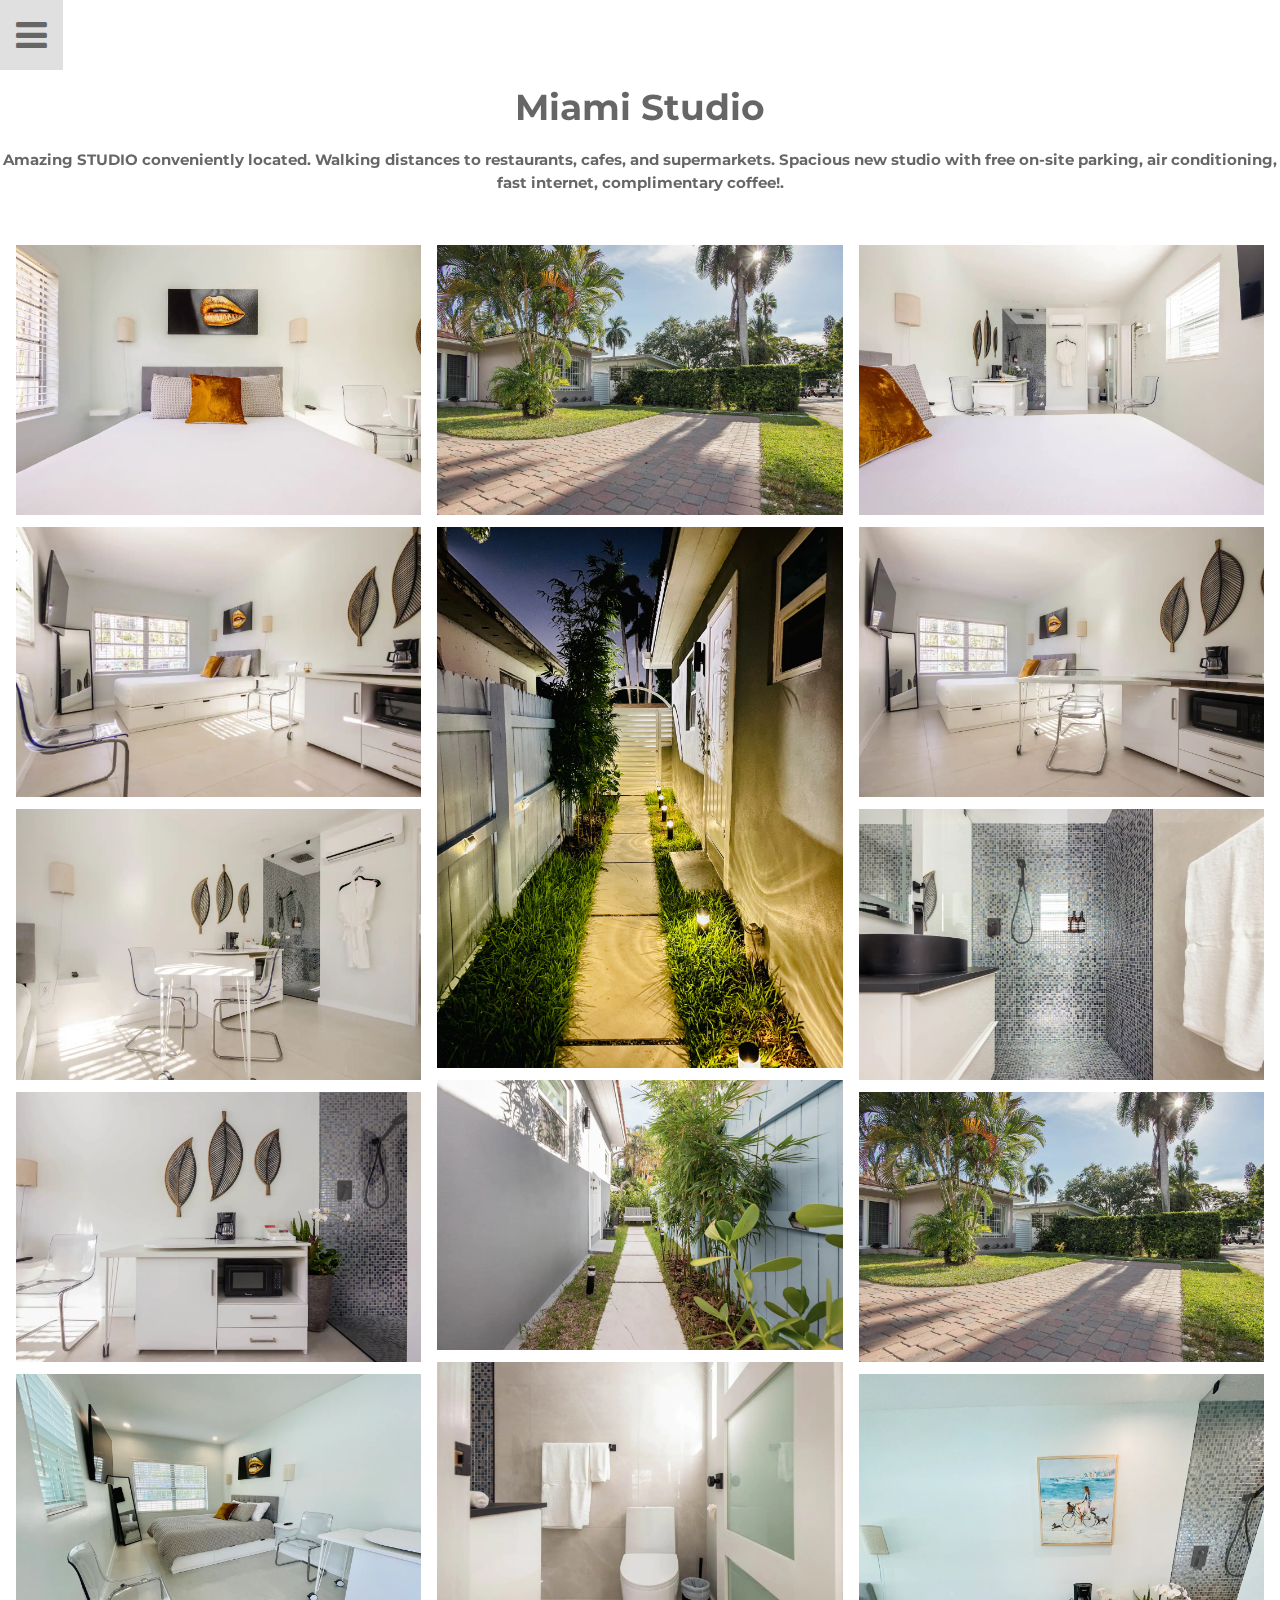
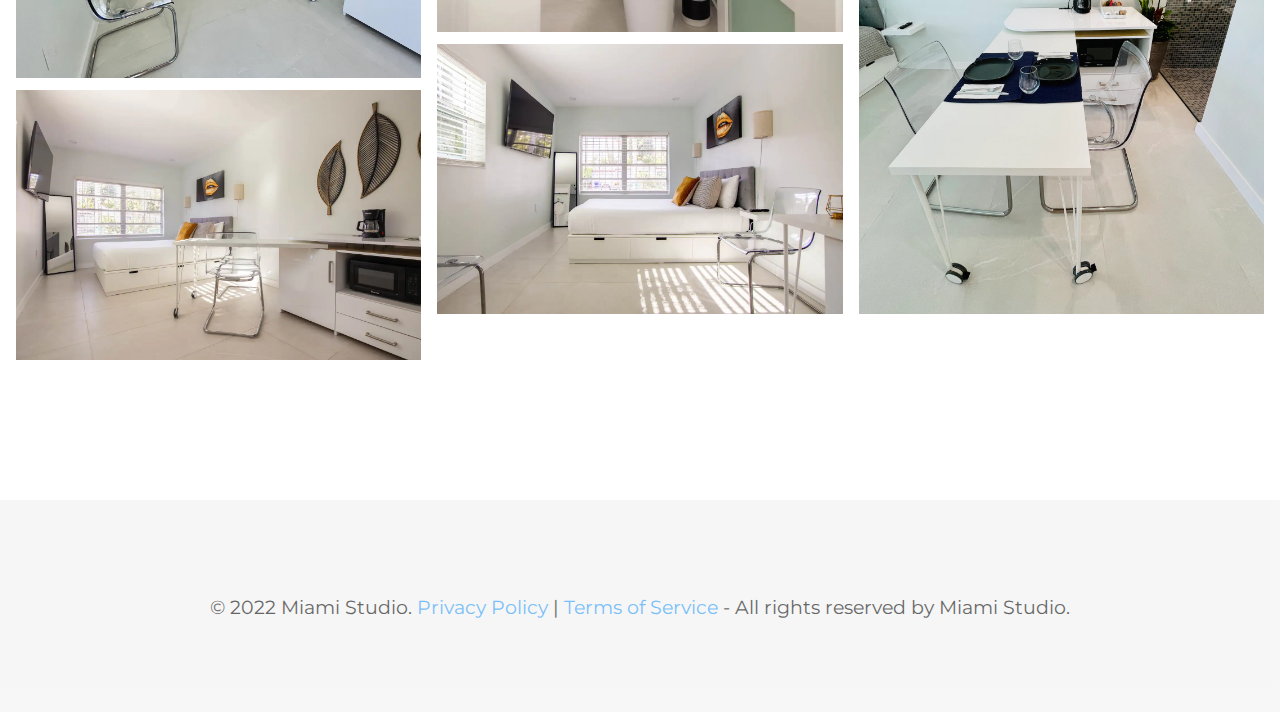
==== commit 4f8a81a1: "Add files via upload" ====
--- a/index.html
+++ b/index.html
@@ -44,10 +44,10 @@
 
     <!-- Header -->
     <div class="w3-opacity">
-      <span class="w3-button w3-xxlarge w3-white w3-right" onclick="w3_open()"><i class="fa fa-bars"></i></span>
+      <span class="w3-button w3-xxlarge w3-white w3-left" onclick="w3_open()"><i class="fa fa-bars"></i></span>
       <div class="w3-clear"></div>
       <header class="w3-center w3-margin-bottom" style="padding-bottom:20px">
-        <h1><b>Amazing Studio - Perfect Location!</b></h1>
+        <h1><b>Miami Studio</b></h1>
         <p><b>Amazing STUDIO conveniently located. Walking distances to restaurants, cafes, and supermarkets. Spacious
             new studio with free on-site parking, air conditioning, fast internet, complimentary coffee!.</b></p>
       </header>
@@ -62,15 +62,14 @@
         <img src="img/f3.jpg" style="width:100%">
         <img src="img/f4.jpg" style="width:100%">
         <img src="img/f14.jpg" style="width:100%">
-        <img src="img/b2.jpg" style="width:100%">
       </div>
 
       <div class="w3-third">
         <img src="img/o1.jpg" style="width:100%">
         <img src="img/o3.jpg" style="width:100%">
         <img src="img/o2.jpg" style="width:100%">
-        <img src="img/o4.jpg" style="width:100%">
-        <img src="img/o5.jpg" style="width:100%">
+        <img src="img/b2.jpg" style="width:100%">
+        <img src="img/f13.jpg" style="width:100%">
       </div>
 
       <div class="w3-third">
@@ -79,7 +78,6 @@
         <img src="img/f10.jpg" style="width:100%">
         <img src="img/f11.jpg" style="width:100%">
         <img src="img/f15.jpg" style="width:100%">
-        <img src="img/f13.jpg" style="width:100%">
       </div>
     </div>
 
@@ -88,7 +86,13 @@
 
   <!-- Footer -->
   <footer class="w3-container w3-padding-64 w3-light-grey w3-center w3-opacity w3-xlarge" style="margin-top:128px">
-    <i class="fa fa-instagram w3-hover-opacity"></i>
+    <p>
+      <small>© 2022 Miami Studio.
+        <a href="privacy.html" target="_blank" rel="noopener noreferrer" class="w3-text-blue l">Privacy Policy</a> |
+        <a href="terms.html" target="_blank" rel="noopener noreferrer" class="w3-text-blue l">Terms of Service</a>
+        - All rights reserved by Miami Studio.
+      </small>
+    </p>
   </footer>
 
   <script>
@@ -115,4 +119,4 @@
 
 </body>
 
-</html>
+</html>--- a/main.css
+++ b/main.css
@@ -232,4 +232,5 @@
 .w3-border-light-grey,.w3-hover-border-light-grey:hover,.w3-border-light-gray,.w3-hover-border-light-gray:hover{border-color:#f1f1f1!important}
 .w3-border-dark-grey,.w3-hover-border-dark-grey:hover,.w3-border-dark-gray,.w3-hover-border-dark-gray:hover{border-color:#616161!important}
 .w3-border-pale-red,.w3-hover-border-pale-red:hover{border-color:#ffe7e7!important}.w3-border-pale-green,.w3-hover-border-pale-green:hover{border-color:#e7ffe7!important}
-.w3-border-pale-yellow,.w3-hover-border-pale-yellow:hover{border-color:#ffffcc!important}.w3-border-pale-blue,.w3-hover-border-pale-blue:hover{border-color:#e7ffff!important}+.w3-border-pale-yellow,.w3-hover-border-pale-yellow:hover{border-color:#ffffcc!important}.w3-border-pale-blue,.w3-hover-border-pale-blue:hover{border-color:#e7ffff!important}
+.l{text-decoration: none;}
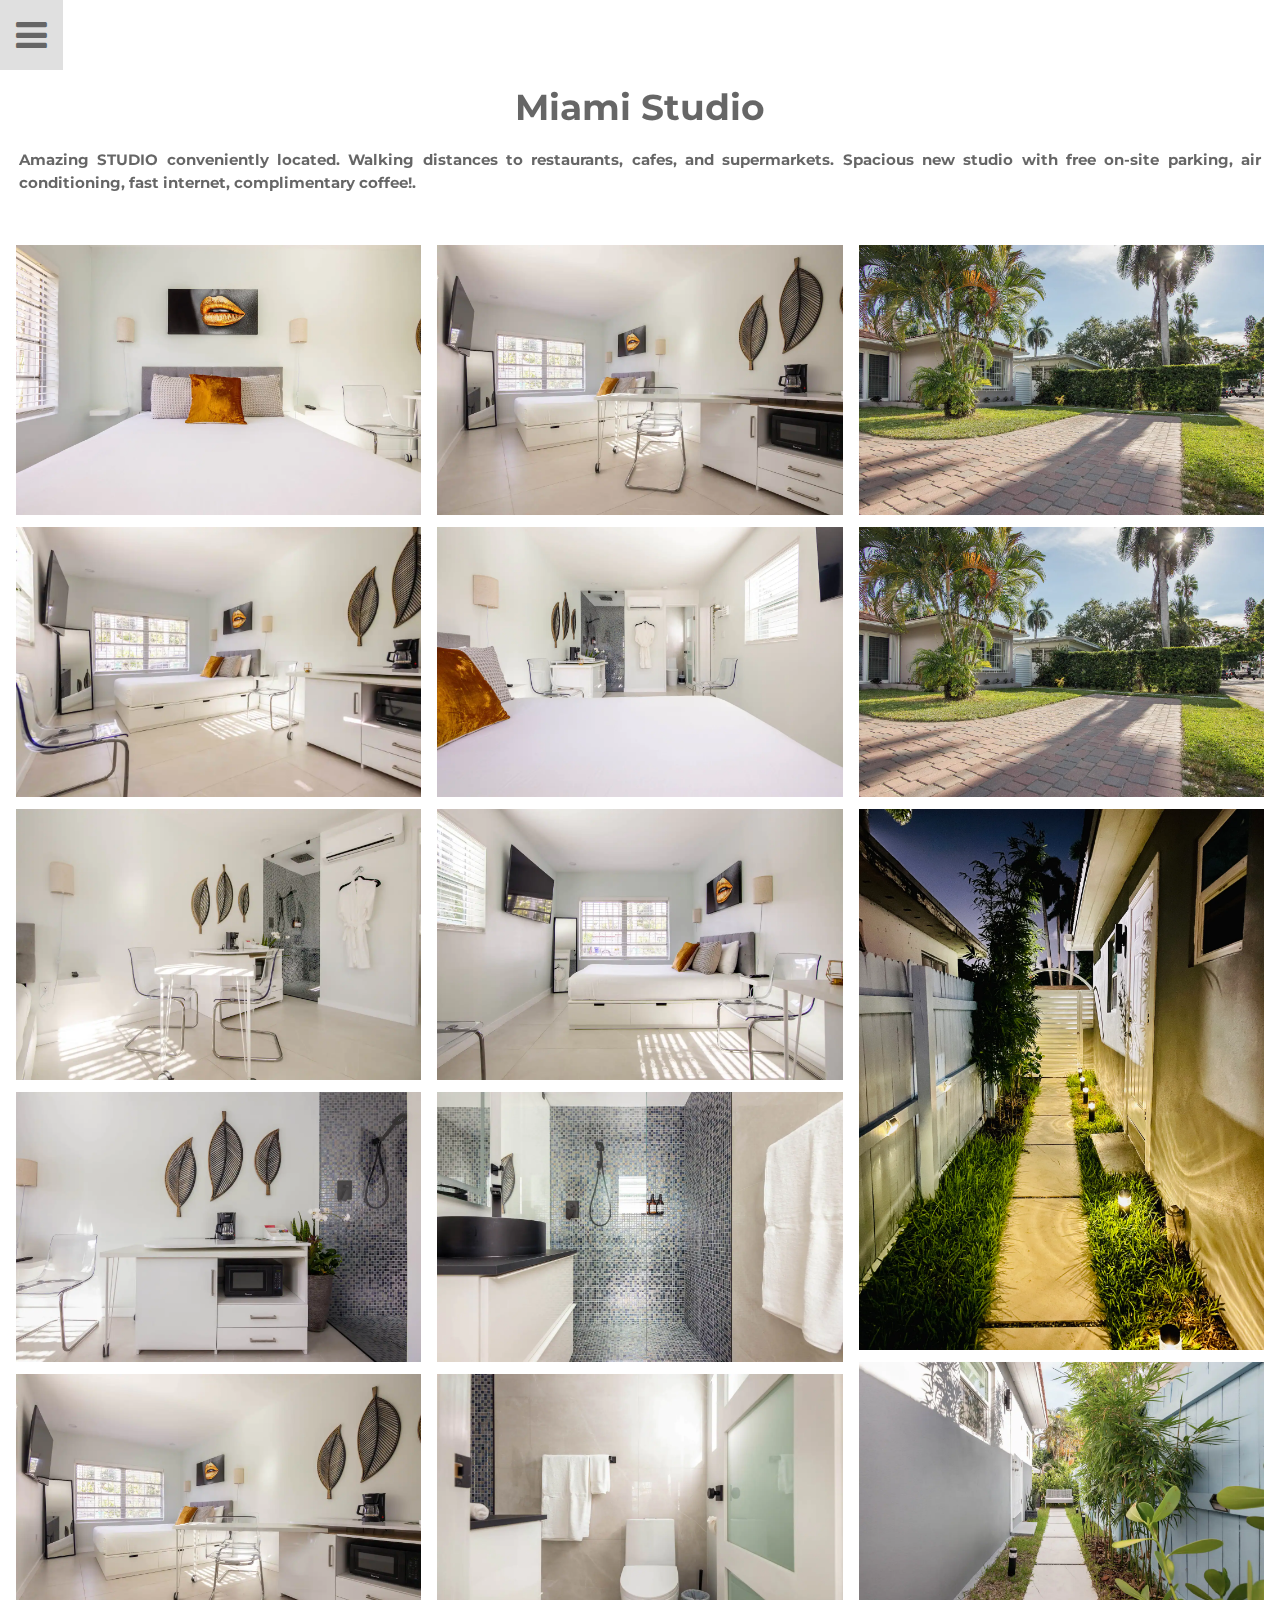
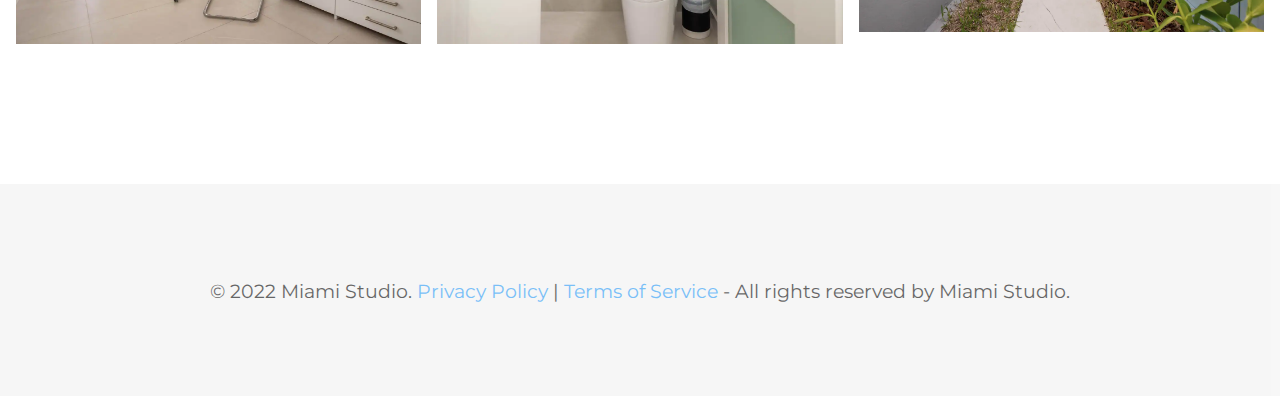
==== commit f48f8bff: "Add files via upload" ====
--- a/index.html
+++ b/index.html
@@ -46,9 +46,9 @@
     <div class="w3-opacity">
       <span class="w3-button w3-xxlarge w3-white w3-left" onclick="w3_open()"><i class="fa fa-bars"></i></span>
       <div class="w3-clear"></div>
-      <header class="w3-center w3-margin-bottom" style="padding-bottom:20px">
+      <header class="w3-center w3-margin-bottom" style="padding-bottom:20px;margin: 0 19px;">
         <h1><b>Miami Studio</b></h1>
-        <p><b>Amazing STUDIO conveniently located. Walking distances to restaurants, cafes, and supermarkets. Spacious
+        <p style="text-align: justify;"><b>Amazing STUDIO conveniently located. Walking distances to restaurants, cafes, and supermarkets. Spacious
             new studio with free on-site parking, air conditioning, fast internet, complimentary coffee!.</b></p>
       </header>
     </div>
@@ -60,24 +60,22 @@
         <img src="img/f1.jpg" style="width:100%">
         <img src="img/f2.jpg" style="width:100%">
         <img src="img/f3.jpg" style="width:100%">
-        <img src="img/f4.jpg" style="width:100%">
         <img src="img/f14.jpg" style="width:100%">
       </div>
 
       <div class="w3-third">
+        <img src="img/f8.jpg" style="width:100%">
+        <img src="img/f7.jpg" style="width:100%">
+        <img src="img/f13.jpg" style="width:100%">
+        <img src="img/f10.jpg" style="width:100%">
+        <img src="img/b2.jpg" style="width:100%">
+      </div>
+
+      <div class="w3-third">
+        <img src="img/f11.jpg" style="width:100%">
         <img src="img/o1.jpg" style="width:100%">
         <img src="img/o3.jpg" style="width:100%">
         <img src="img/o2.jpg" style="width:100%">
-        <img src="img/b2.jpg" style="width:100%">
-        <img src="img/f13.jpg" style="width:100%">
-      </div>
-
-      <div class="w3-third">
-        <img src="img/f7.jpg" style="width:100%">
-        <img src="img/f8.jpg" style="width:100%">
-        <img src="img/f10.jpg" style="width:100%">
-        <img src="img/f11.jpg" style="width:100%">
-        <img src="img/f15.jpg" style="width:100%">
       </div>
     </div>
 
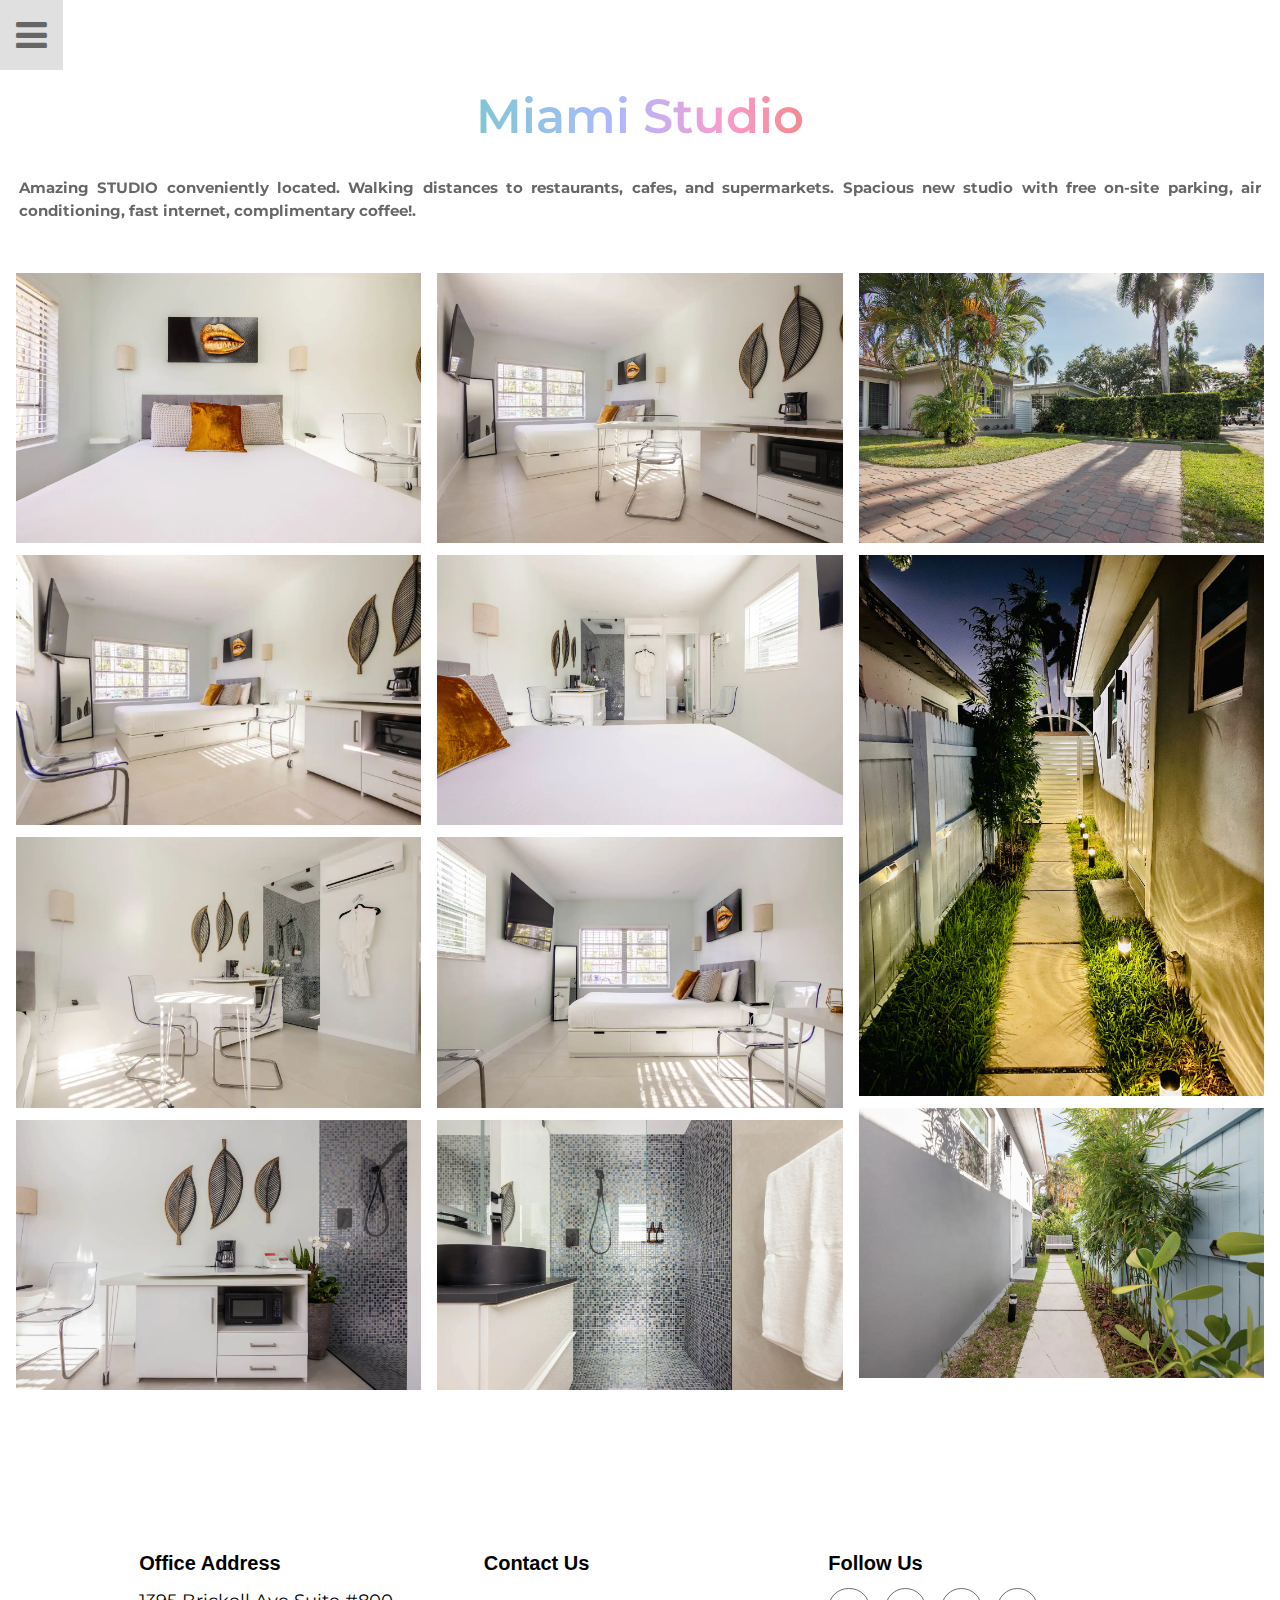
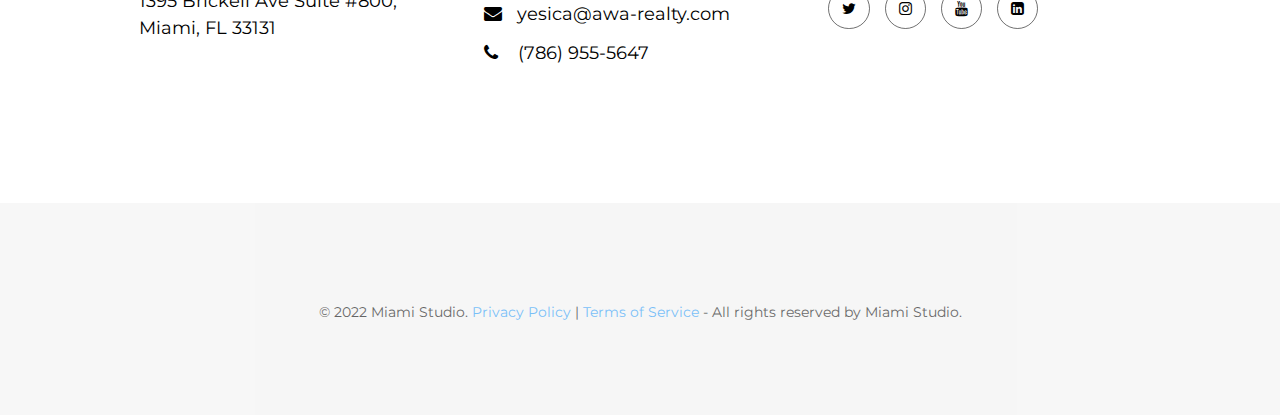
==== commit 1afcec98: "added contact and about page" ====
--- a/index.html
+++ b/index.html
@@ -34,7 +34,7 @@
       <i class="fa fa-remove"></i>
     </a>
     <div class="w3-bar-block w3-center">
-      <a href="#" class="w3-bar-item w3-button w3-text-grey w3-hover-black">About</a>
+      <a href="about.html" class="w3-bar-item w3-button w3-text-grey w3-hover-black">About</a>
       <a href="contact.html" class="w3-bar-item w3-button w3-text-grey w3-hover-black">Contact</a>
     </div>
   </nav>
@@ -47,7 +47,7 @@
       <span class="w3-button w3-xxlarge w3-white w3-left" onclick="w3_open()"><i class="fa fa-bars"></i></span>
       <div class="w3-clear"></div>
       <header class="w3-center w3-margin-bottom" style="padding-bottom:20px;margin: 0 19px;">
-        <h1><b>Miami Studio</b></h1>
+        <h1 class="color-text">Miami Studio</h1>
         <p style="text-align: justify;"><b>Amazing STUDIO conveniently located. Walking distances to restaurants, cafes, and supermarkets. Spacious
             new studio with free on-site parking, air conditioning, fast internet, complimentary coffee!.</b></p>
       </header>
@@ -60,7 +60,6 @@
         <img src="img/f1.jpg" style="width:100%">
         <img src="img/f2.jpg" style="width:100%">
         <img src="img/f3.jpg" style="width:100%">
-        <img src="img/f14.jpg" style="width:100%">
       </div>
 
       <div class="w3-third">
@@ -68,11 +67,9 @@
         <img src="img/f7.jpg" style="width:100%">
         <img src="img/f13.jpg" style="width:100%">
         <img src="img/f10.jpg" style="width:100%">
-        <img src="img/b2.jpg" style="width:100%">
       </div>
 
       <div class="w3-third">
-        <img src="img/f11.jpg" style="width:100%">
         <img src="img/o1.jpg" style="width:100%">
         <img src="img/o3.jpg" style="width:100%">
         <img src="img/o2.jpg" style="width:100%">
@@ -82,7 +79,52 @@
     <!-- End Page Content -->
   </div>
 
-  <!-- Footer -->
+  <main>
+    <div class="w3-row-padding offset-1" id="myGrid" style="margin-bottom:128px">
+      <div class="w3-third">
+      </div>
+
+      <div class="w3-third w3-padding">
+        <h4>Office Address</h4>
+        <div>1395 Brickell Ave Suite #800, Miami, FL 33131</div>
+      </div>
+
+      <div class="w3-third w3-padding">
+        <h4>Contact Us</h4>
+        <div><i class="fa fa-envelope"></i> <a class="l" href="mailto:yesica@awa-realty.com">yesica@awa-realty.com</a></div>
+          <div><i class="fa fa-phone"></i> <a class="l" href="tel:+17869555647">(786) 955-5647</a></div>
+      </div>
+
+      <div class="w3-third w3-padding">
+        <h4>Follow Us</h4>
+
+        <div class="social">
+
+          <a class="social-item" href="https://twitter.com/AWARealty" target="_blank" rel="nofollow" title="Twitter">
+            <i class="fa fa-twitter"></i>
+          </a>
+
+          <a class="social-item" href="http://www.instagram.com/awa.realty/" target="_blank" rel="nofollow"
+            title="Instagram">
+            <i class="fa fa-instagram"></i>
+          </a>
+
+          <a class="social-item" href="https://www.youtube.com/channel/UCh6N7RvMwxaKL2-ZCJ440lA/" target="_blank"
+            rel="nofollow" title="Youtube">
+            <i class="fa fa-youtube"></i>
+          </a>
+
+          <a class="social-item" href="http://www.linkedin.com/company/awarealty/" target="_blank" rel="nofollow"
+            title="Linked In">
+            <i class="fa fa-linkedin-square"></i>
+          </a>
+
+        </div>
+      </div>
+
+    </div>
+  </main>
+
   <footer class="w3-container w3-padding-64 w3-light-grey w3-center w3-opacity w3-xlarge" style="margin-top:128px">
     <p>
       <small>© 2022 Miami Studio.
@@ -94,16 +136,6 @@
   </footer>
 
   <script>
-    // Toggle grid padding
-    function myFunction() {
-      var x = document.getElementById("myGrid");
-      if (x.className === "w3-row") {
-        x.className = "w3-row-padding";
-      } else {
-        x.className = x.className.replace("w3-row-padding", "w3-row");
-      }
-    }
-
     // Open and close sidebar
     function w3_open() {
       document.getElementById("mySidebar").style.width = "100%";
--- a/main.css
+++ b/main.css
@@ -1,236 +1,2076 @@
 /* W3.CSS 4.15 December 2020 by Jan Egil and Borge Refsnes */
-html{box-sizing:border-box}*,*:before,*:after{box-sizing:inherit}
+html {
+    box-sizing: border-box
+}
+
+*,
+*:before,
+*:after {
+    box-sizing: inherit
+}
+
 /* Extract from normalize.css by Nicolas Gallagher and Jonathan Neal git.io/normalize */
-html{-ms-text-size-adjust:100%;-webkit-text-size-adjust:100%}body{margin:0}
-article,aside,details,figcaption,figure,footer,header,main,menu,nav,section{display:block}summary{display:list-item}
-audio,canvas,progress,video{display:inline-block}progress{vertical-align:baseline}
-audio:not([controls]){display:none;height:0}[hidden],template{display:none}
-a{background-color:transparent}a:active,a:hover{outline-width:0}
-abbr[title]{border-bottom:none;text-decoration:underline;text-decoration:underline dotted}
-b,strong{font-weight:bolder}dfn{font-style:italic}mark{background:#ff0;color:#000}
-small{font-size:80%}sub,sup{font-size:75%;line-height:0;position:relative;vertical-align:baseline}
-sub{bottom:-0.25em}sup{top:-0.5em}figure{margin:1em 40px}img{border-style:none}
-code,kbd,pre,samp{font-family:monospace,monospace;font-size:1em}hr{box-sizing:content-box;height:0;overflow:visible}
-button,input,select,textarea,optgroup{font:inherit;margin:0}optgroup{font-weight:bold}
-button,input{overflow:visible}button,select{text-transform:none}
-button,[type=button],[type=reset],[type=submit]{-webkit-appearance:button}
-button::-moz-focus-inner,[type=button]::-moz-focus-inner,[type=reset]::-moz-focus-inner,[type=submit]::-moz-focus-inner{border-style:none;padding:0}
-button:-moz-focusring,[type=button]:-moz-focusring,[type=reset]:-moz-focusring,[type=submit]:-moz-focusring{outline:1px dotted ButtonText}
-fieldset{border:1px solid #c0c0c0;margin:0 2px;padding:.35em .625em .75em}
-legend{color:inherit;display:table;max-width:100%;padding:0;white-space:normal}textarea{overflow:auto}
-[type=checkbox],[type=radio]{padding:0}
-[type=number]::-webkit-inner-spin-button,[type=number]::-webkit-outer-spin-button{height:auto}
-[type=search]{-webkit-appearance:textfield;outline-offset:-2px}
-[type=search]::-webkit-search-decoration{-webkit-appearance:none}
-::-webkit-file-upload-button{-webkit-appearance:button;font:inherit}
+html {
+    -ms-text-size-adjust: 100%;
+    -webkit-text-size-adjust: 100%
+}
+
+body {
+    margin: 0
+}
+
+article,
+aside,
+details,
+figcaption,
+figure,
+footer,
+header,
+main,
+menu,
+nav,
+section {
+    display: block
+}
+
+summary {
+    display: list-item
+}
+
+audio,
+canvas,
+progress,
+video {
+    display: inline-block
+}
+
+progress {
+    vertical-align: baseline
+}
+
+audio:not([controls]) {
+    display: none;
+    height: 0
+}
+
+[hidden],
+template {
+    display: none
+}
+
+a {
+    background-color: transparent
+}
+
+a:active,
+a:hover {
+    outline-width: 0
+}
+
+abbr[title] {
+    border-bottom: none;
+    text-decoration: underline;
+    text-decoration: underline dotted
+}
+
+b,
+strong {
+    font-weight: bolder
+}
+
+dfn {
+    font-style: italic
+}
+
+mark {
+    background: #ff0;
+    color: #000
+}
+
+small {
+    font-size: 60%
+}
+
+sub,
+sup {
+    font-size: 75%;
+    line-height: 0;
+    position: relative;
+    vertical-align: baseline
+}
+
+sub {
+    bottom: -0.25em
+}
+
+sup {
+    top: -0.5em
+}
+
+figure {
+    margin: 1em 40px
+}
+
+img {
+    border-style: none;
+    width: 100%;
+}
+
+code,
+kbd,
+pre,
+samp {
+    font-family: monospace, monospace;
+    font-size: 1em
+}
+
+hr {
+    box-sizing: content-box;
+    height: 0;
+    overflow: visible
+}
+
+button,
+input,
+select,
+textarea,
+optgroup {
+    font: inherit;
+    margin: 0
+}
+
+optgroup {
+    font-weight: bold
+}
+
+button,
+input {
+    overflow: visible
+}
+
+button,
+select {
+    text-transform: none
+}
+
+button,
+[type=button],
+[type=reset],
+[type=submit] {
+    -webkit-appearance: button
+}
+
+button::-moz-focus-inner,
+[type=button]::-moz-focus-inner,
+[type=reset]::-moz-focus-inner,
+[type=submit]::-moz-focus-inner {
+    border-style: none;
+    padding: 0
+}
+
+button:-moz-focusring,
+[type=button]:-moz-focusring,
+[type=reset]:-moz-focusring,
+[type=submit]:-moz-focusring {
+    outline: 1px dotted ButtonText
+}
+
+fieldset {
+    border: 1px solid #c0c0c0;
+    margin: 0 2px;
+    padding: .35em .625em .75em
+}
+
+legend {
+    color: inherit;
+    display: table;
+    max-width: 100%;
+    padding: 0;
+    white-space: normal
+}
+
+textarea {
+    overflow: auto
+}
+
+[type=checkbox],
+[type=radio] {
+    padding: 0
+}
+
+[type=number]::-webkit-inner-spin-button,
+[type=number]::-webkit-outer-spin-button {
+    height: auto
+}
+
+[type=search] {
+    -webkit-appearance: textfield;
+    outline-offset: -2px
+}
+
+[type=search]::-webkit-search-decoration {
+    -webkit-appearance: none
+}
+
+::-webkit-file-upload-button {
+    -webkit-appearance: button;
+    font: inherit
+}
+
 /* End extract */
-html,body{font-family:Verdana,sans-serif;font-size:15px;line-height:1.5}html{overflow-x:hidden}
-h1{font-size:36px}h2{font-size:30px}h3{font-size:24px}h4{font-size:20px}h5{font-size:18px}h6{font-size:16px}
-.w3-serif{font-family:serif}.w3-sans-serif{font-family:sans-serif}.w3-cursive{font-family:cursive}.w3-monospace{font-family:monospace}
-h1,h2,h3,h4,h5,h6{font-family:"Segoe UI",Arial,sans-serif;font-weight:400;margin:10px 0}.w3-wide{letter-spacing:4px}
-hr{border:0;border-top:1px solid #eee;margin:20px 0}
-.w3-image{max-width:100%;height:auto}img{vertical-align:middle}a{color:inherit}
-.w3-table,.w3-table-all{border-collapse:collapse;border-spacing:0;width:100%;display:table}.w3-table-all{border:1px solid #ccc}
-.w3-bordered tr,.w3-table-all tr{border-bottom:1px solid #ddd}.w3-striped tbody tr:nth-child(even){background-color:#f1f1f1}
-.w3-table-all tr:nth-child(odd){background-color:#fff}.w3-table-all tr:nth-child(even){background-color:#f1f1f1}
-.w3-hoverable tbody tr:hover,.w3-ul.w3-hoverable li:hover{background-color:#ccc}.w3-centered tr th,.w3-centered tr td{text-align:center}
-.w3-table td,.w3-table th,.w3-table-all td,.w3-table-all th{padding:8px 8px;display:table-cell;text-align:left;vertical-align:top}
-.w3-table th:first-child,.w3-table td:first-child,.w3-table-all th:first-child,.w3-table-all td:first-child{padding-left:16px}
-.w3-btn,.w3-button{border:none;display:inline-block;padding:8px 16px;vertical-align:middle;overflow:hidden;text-decoration:none;color:inherit;background-color:inherit;text-align:center;cursor:pointer;white-space:nowrap}
-.w3-btn:hover{box-shadow:0 8px 16px 0 rgba(0,0,0,0.2),0 6px 20px 0 rgba(0,0,0,0.19)}
-.w3-btn,.w3-button{-webkit-touch-callout:none;-webkit-user-select:none;-khtml-user-select:none;-moz-user-select:none;-ms-user-select:none;user-select:none}   
-.w3-disabled,.w3-btn:disabled,.w3-button:disabled{cursor:not-allowed;opacity:0.3}.w3-disabled *,:disabled *{pointer-events:none}
-.w3-btn.w3-disabled:hover,.w3-btn:disabled:hover{box-shadow:none}
-.w3-badge,.w3-tag{background-color:#000;color:#fff;display:inline-block;padding-left:8px;padding-right:8px;text-align:center}.w3-badge{border-radius:50%}
-.w3-ul{list-style-type:none;padding:0;margin:0}.w3-ul li{padding:8px 16px;border-bottom:1px solid #ddd}.w3-ul li:last-child{border-bottom:none}
-.w3-tooltip,.w3-display-container{position:relative}.w3-tooltip .w3-text{display:none}.w3-tooltip:hover .w3-text{display:inline-block}
-.w3-ripple:active{opacity:0.5}.w3-ripple{transition:opacity 0s}
-.w3-input{padding:8px;display:block;border:none;border-bottom:1px solid #ccc;width:100%}
-.w3-select{padding:9px 0;width:100%;border:none;border-bottom:1px solid #ccc}
-.w3-dropdown-click,.w3-dropdown-hover{position:relative;display:inline-block;cursor:pointer}
-.w3-dropdown-hover:hover .w3-dropdown-content{display:block}
-.w3-dropdown-hover:first-child,.w3-dropdown-click:hover{background-color:#ccc;color:#000}
-.w3-dropdown-hover:hover > .w3-button:first-child,.w3-dropdown-click:hover > .w3-button:first-child{background-color:#ccc;color:#000}
-.w3-dropdown-content{cursor:auto;color:#000;background-color:#fff;display:none;position:absolute;min-width:160px;margin:0;padding:0;z-index:1}
-.w3-check,.w3-radio{width:24px;height:24px;position:relative;top:6px}
-.w3-sidebar{height:100%;width:200px;background-color:#fff;position:fixed!important;z-index:1;overflow:auto}
-.w3-bar-block .w3-dropdown-hover,.w3-bar-block .w3-dropdown-click{width:100%}
-.w3-bar-block .w3-dropdown-hover .w3-dropdown-content,.w3-bar-block .w3-dropdown-click .w3-dropdown-content{min-width:100%}
-.w3-bar-block .w3-dropdown-hover .w3-button,.w3-bar-block .w3-dropdown-click .w3-button{width:100%;text-align:left;padding:8px 16px}
-.w3-main,#main{transition:margin-left .4s}
-.w3-modal{z-index:3;display:none;padding-top:100px;position:fixed;left:0;top:0;width:100%;height:100%;overflow:auto;background-color:rgb(0,0,0);background-color:rgba(0,0,0,0.4)}
-.w3-modal-content{margin:auto;background-color:#fff;position:relative;padding:0;outline:0;width:600px}
-.w3-bar{width:100%;overflow:hidden}.w3-center .w3-bar{display:inline-block;width:auto}
-.w3-bar .w3-bar-item{padding:8px 16px;float:left;width:auto;border:none;display:block;outline:0}
-.w3-bar .w3-dropdown-hover,.w3-bar .w3-dropdown-click{position:static;float:left}
-.w3-bar .w3-button{white-space:normal}
-.w3-bar-block .w3-bar-item{width:100%;display:block;padding:8px 16px;text-align:left;border:none;white-space:normal;float:none;outline:0}
-.w3-bar-block.w3-center .w3-bar-item{text-align:center}.w3-block{display:block;width:100%}
-.w3-responsive{display:block;overflow-x:auto}
-.w3-container:after,.w3-container:before,.w3-panel:after,.w3-panel:before,.w3-row:after,.w3-row:before,.w3-row-padding:after,.w3-row-padding:before,
-.w3-cell-row:before,.w3-cell-row:after,.w3-clear:after,.w3-clear:before,.w3-bar:before,.w3-bar:after{content:"";display:table;clear:both}
-.w3-col,.w3-half,.w3-third,.w3-twothird,.w3-threequarter,.w3-quarter{float:left;width:100%}
-.w3-col.s1{width:8.33333%}.w3-col.s2{width:16.66666%}.w3-col.s3{width:24.99999%}.w3-col.s4{width:33.33333%}
-.w3-col.s5{width:41.66666%}.w3-col.s6{width:49.99999%}.w3-col.s7{width:58.33333%}.w3-col.s8{width:66.66666%}
-.w3-col.s9{width:74.99999%}.w3-col.s10{width:83.33333%}.w3-col.s11{width:91.66666%}.w3-col.s12{width:99.99999%}
-@media (min-width:601px){.w3-col.m1{width:8.33333%}.w3-col.m2{width:16.66666%}.w3-col.m3,.w3-quarter{width:24.99999%}.w3-col.m4,.w3-third{width:33.33333%}
-.w3-col.m5{width:41.66666%}.w3-col.m6,.w3-half{width:49.99999%}.w3-col.m7{width:58.33333%}.w3-col.m8,.w3-twothird{width:66.66666%}
-.w3-col.m9,.w3-threequarter{width:74.99999%}.w3-col.m10{width:83.33333%}.w3-col.m11{width:91.66666%}.w3-col.m12{width:99.99999%}}
-@media (min-width:993px){.w3-col.l1{width:8.33333%}.w3-col.l2{width:16.66666%}.w3-col.l3{width:24.99999%}.w3-col.l4{width:33.33333%}
-.w3-col.l5{width:41.66666%}.w3-col.l6{width:49.99999%}.w3-col.l7{width:58.33333%}.w3-col.l8{width:66.66666%}
-.w3-col.l9{width:74.99999%}.w3-col.l10{width:83.33333%}.w3-col.l11{width:91.66666%}.w3-col.l12{width:99.99999%}}
-.w3-rest{overflow:hidden}.w3-stretch{margin-left:-16px;margin-right:-16px}
-.w3-content,.w3-auto{margin-left:auto;margin-right:auto}.w3-content{max-width:980px}.w3-auto{max-width:1140px}
-.w3-cell-row{display:table;width:100%}.w3-cell{display:table-cell}
-.w3-cell-top{vertical-align:top}.w3-cell-middle{vertical-align:middle}.w3-cell-bottom{vertical-align:bottom}
-.w3-hide{display:none!important}.w3-show-block,.w3-show{display:block!important}.w3-show-inline-block{display:inline-block!important}
-@media (max-width:1205px){.w3-auto{max-width:95%}}
-@media (max-width:600px){.w3-modal-content{margin:0 10px;width:auto!important}.w3-modal{padding-top:30px}
-.w3-dropdown-hover.w3-mobile .w3-dropdown-content,.w3-dropdown-click.w3-mobile .w3-dropdown-content{position:relative}	
-.w3-hide-small{display:none!important}.w3-mobile{display:block;width:100%!important}.w3-bar-item.w3-mobile,.w3-dropdown-hover.w3-mobile,.w3-dropdown-click.w3-mobile{text-align:center}
-.w3-dropdown-hover.w3-mobile,.w3-dropdown-hover.w3-mobile .w3-btn,.w3-dropdown-hover.w3-mobile .w3-button,.w3-dropdown-click.w3-mobile,.w3-dropdown-click.w3-mobile .w3-btn,.w3-dropdown-click.w3-mobile .w3-button{width:100%}}
-@media (max-width:768px){.w3-modal-content{width:500px}.w3-modal{padding-top:50px}}
-@media (min-width:993px){.w3-modal-content{width:900px}.w3-hide-large{display:none!important}.w3-sidebar.w3-collapse{display:block!important}}
-@media (max-width:992px) and (min-width:601px){.w3-hide-medium{display:none!important}}
-@media (max-width:992px){.w3-sidebar.w3-collapse{display:none}.w3-main{margin-left:0!important;margin-right:0!important}.w3-auto{max-width:100%}}
-.w3-top,.w3-bottom{position:fixed;width:100%;z-index:1}.w3-top{top:0}.w3-bottom{bottom:0}
-.w3-overlay{position:fixed;display:none;width:100%;height:100%;top:0;left:0;right:0;bottom:0;background-color:rgba(0,0,0,0.5);z-index:2}
-.w3-display-topleft{position:absolute;left:0;top:0}.w3-display-topright{position:absolute;right:0;top:0}
-.w3-display-bottomleft{position:absolute;left:0;bottom:0}.w3-display-bottomright{position:absolute;right:0;bottom:0}
-.w3-display-middle{position:absolute;top:50%;left:50%;transform:translate(-50%,-50%);-ms-transform:translate(-50%,-50%)}
-.w3-display-left{position:absolute;top:50%;left:0%;transform:translate(0%,-50%);-ms-transform:translate(-0%,-50%)}
-.w3-display-right{position:absolute;top:50%;right:0%;transform:translate(0%,-50%);-ms-transform:translate(0%,-50%)}
-.w3-display-topmiddle{position:absolute;left:50%;top:0;transform:translate(-50%,0%);-ms-transform:translate(-50%,0%)}
-.w3-display-bottommiddle{position:absolute;left:50%;bottom:0;transform:translate(-50%,0%);-ms-transform:translate(-50%,0%)}
-.w3-display-container:hover .w3-display-hover{display:block}.w3-display-container:hover span.w3-display-hover{display:inline-block}.w3-display-hover{display:none}
-.w3-display-position{position:absolute}
-.w3-circle{border-radius:50%}
-.w3-round-small{border-radius:2px}.w3-round,.w3-round-medium{border-radius:4px}.w3-round-large{border-radius:8px}.w3-round-xlarge{border-radius:16px}.w3-round-xxlarge{border-radius:32px}
-.w3-row-padding,.w3-row-padding>.w3-half,.w3-row-padding>.w3-third,.w3-row-padding>.w3-twothird,.w3-row-padding>.w3-threequarter,.w3-row-padding>.w3-quarter,.w3-row-padding>.w3-col{padding:0 8px}
-.w3-container,.w3-panel{padding:0.01em 16px}.w3-panel{margin-top:16px;margin-bottom:16px}
-.w3-code,.w3-codespan{font-family:Consolas,"courier new";font-size:16px}
-.w3-code{width:auto;background-color:#fff;padding:8px 12px;border-left:4px solid #4CAF50;word-wrap:break-word}
-.w3-codespan{color:crimson;background-color:#f1f1f1;padding-left:4px;padding-right:4px;font-size:110%}
-.w3-card,.w3-card-2{box-shadow:0 2px 5px 0 rgba(0,0,0,0.16),0 2px 10px 0 rgba(0,0,0,0.12)}
-.w3-card-4,.w3-hover-shadow:hover{box-shadow:0 4px 10px 0 rgba(0,0,0,0.2),0 4px 20px 0 rgba(0,0,0,0.19)}
-.w3-spin{animation:w3-spin 2s infinite linear}@keyframes w3-spin{0%{transform:rotate(0deg)}100%{transform:rotate(359deg)}}
-.w3-animate-fading{animation:fading 10s infinite}@keyframes fading{0%{opacity:0}50%{opacity:1}100%{opacity:0}}
-.w3-animate-opacity{animation:opac 0.8s}@keyframes opac{from{opacity:0} to{opacity:1}}
-.w3-animate-top{position:relative;animation:animatetop 0.4s}@keyframes animatetop{from{top:-300px;opacity:0} to{top:0;opacity:1}}
-.w3-animate-left{position:relative;animation:animateleft 0.4s}@keyframes animateleft{from{left:-300px;opacity:0} to{left:0;opacity:1}}
-.w3-animate-right{position:relative;animation:animateright 0.4s}@keyframes animateright{from{right:-300px;opacity:0} to{right:0;opacity:1}}
-.w3-animate-bottom{position:relative;animation:animatebottom 0.4s}@keyframes animatebottom{from{bottom:-300px;opacity:0} to{bottom:0;opacity:1}}
-.w3-animate-zoom {animation:animatezoom 0.6s}@keyframes animatezoom{from{transform:scale(0)} to{transform:scale(1)}}
-.w3-animate-input{transition:width 0.4s ease-in-out}.w3-animate-input:focus{width:100%!important}
-.w3-opacity,.w3-hover-opacity:hover{opacity:0.60}.w3-opacity-off,.w3-hover-opacity-off:hover{opacity:1}
-.w3-opacity-max{opacity:0.25}.w3-opacity-min{opacity:0.75}
-.w3-greyscale-max,.w3-grayscale-max,.w3-hover-greyscale:hover,.w3-hover-grayscale:hover{filter:grayscale(100%)}
-.w3-greyscale,.w3-grayscale{filter:grayscale(75%)}.w3-greyscale-min,.w3-grayscale-min{filter:grayscale(50%)}
-.w3-sepia{filter:sepia(75%)}.w3-sepia-max,.w3-hover-sepia:hover{filter:sepia(100%)}.w3-sepia-min{filter:sepia(50%)}
-.w3-tiny{font-size:10px!important}.w3-small{font-size:12px!important}.w3-medium{font-size:15px!important}.w3-large{font-size:18px!important}
-.w3-xlarge{font-size:24px!important}.w3-xxlarge{font-size:36px!important}.w3-xxxlarge{font-size:48px!important}.w3-jumbo{font-size:64px!important}
-.w3-left-align{text-align:left!important}.w3-right-align{text-align:right!important}.w3-justify{text-align:justify!important}.w3-center{text-align:center!important}
-.w3-border-0{border:0!important}.w3-border{border:1px solid #ccc!important}
-.w3-border-top{border-top:1px solid #ccc!important}.w3-border-bottom{border-bottom:1px solid #ccc!important}
-.w3-border-left{border-left:1px solid #ccc!important}.w3-border-right{border-right:1px solid #ccc!important}
-.w3-topbar{border-top:6px solid #ccc!important}.w3-bottombar{border-bottom:6px solid #ccc!important}
-.w3-leftbar{border-left:6px solid #ccc!important}.w3-rightbar{border-right:6px solid #ccc!important}
-.w3-section,.w3-code{margin-top:16px!important;margin-bottom:16px!important}
-.w3-margin{margin:16px!important}.w3-margin-top{margin-top:16px!important}.w3-margin-bottom{margin-bottom:16px!important}
-.w3-margin-left{margin-left:16px!important}.w3-margin-right{margin-right:16px!important}
-.w3-padding-small{padding:4px 8px!important}.w3-padding{padding:8px 16px!important}.w3-padding-large{padding:12px 24px!important}
-.w3-padding-16{padding-top:16px!important;padding-bottom:16px!important}.w3-padding-24{padding-top:24px!important;padding-bottom:24px!important}
-.w3-padding-32{padding-top:32px!important;padding-bottom:32px!important}.w3-padding-48{padding-top:48px!important;padding-bottom:48px!important}
-.w3-padding-64{padding-top:64px!important;padding-bottom:64px!important}
-.w3-padding-top-64{padding-top:64px!important}.w3-padding-top-48{padding-top:48px!important}
-.w3-padding-top-32{padding-top:32px!important}.w3-padding-top-24{padding-top:24px!important}
-.w3-left{float:left!important}.w3-right{float:right!important}
-.w3-button:hover{color:#000!important;background-color:#ccc!important}
-.w3-transparent,.w3-hover-none:hover{background-color:transparent!important}
-.w3-hover-none:hover{box-shadow:none!important}
+html,
+body {
+    font-family: Verdana, sans-serif;
+    font-size: 15px;
+    line-height: 1.5
+}
+
+html {
+    overflow-x: hidden
+}
+
+h1 {
+    font-size: 36px
+}
+
+h2 {
+    font-size: 30px
+}
+
+h3 {
+    font-size: 24px
+}
+
+h4 {
+    font-size: 20px
+}
+
+h5 {
+    font-size: 18px
+}
+
+h6 {
+    font-size: 16px
+}
+
+.w3-serif {
+    font-family: serif
+}
+
+.w3-sans-serif {
+    font-family: sans-serif
+}
+
+.w3-cursive {
+    font-family: cursive
+}
+
+.w3-monospace {
+    font-family: monospace
+}
+
+h1,
+h2,
+h3,
+h4,
+h5,
+h6 {
+    font-family: "Segoe UI", Arial, sans-serif;
+    font-weight: 600;
+    margin: 10px 0
+}
+
+.w3-wide {
+    letter-spacing: 4px
+}
+
+hr {
+    border: 0;
+    border-top: 1px solid #eee;
+    margin: 20px 0
+}
+
+.w3-image {
+    max-width: 100%;
+    height: auto
+}
+
+img {
+    vertical-align: middle
+}
+
+a {
+    color: inherit
+}
+
+.w3-table,
+.w3-table-all {
+    border-collapse: collapse;
+    border-spacing: 0;
+    width: 100%;
+    display: table
+}
+
+.w3-table-all {
+    border: 1px solid #ccc
+}
+
+.w3-bordered tr,
+.w3-table-all tr {
+    border-bottom: 1px solid #ddd
+}
+
+.w3-striped tbody tr:nth-child(even) {
+    background-color: #f1f1f1
+}
+
+.w3-table-all tr:nth-child(odd) {
+    background-color: #fff
+}
+
+.w3-table-all tr:nth-child(even) {
+    background-color: #f1f1f1
+}
+
+.w3-hoverable tbody tr:hover,
+.w3-ul.w3-hoverable li:hover {
+    background-color: #ccc
+}
+
+.w3-centered tr th,
+.w3-centered tr td {
+    text-align: center
+}
+
+.w3-table td,
+.w3-table th,
+.w3-table-all td,
+.w3-table-all th {
+    padding: 8px 8px;
+    display: table-cell;
+    text-align: left;
+    vertical-align: top
+}
+
+.w3-table th:first-child,
+.w3-table td:first-child,
+.w3-table-all th:first-child,
+.w3-table-all td:first-child {
+    padding-left: 16px
+}
+
+.w3-btn,
+.w3-button {
+    border: none;
+    display: inline-block;
+    padding: 8px 16px;
+    vertical-align: middle;
+    overflow: hidden;
+    text-decoration: none;
+    color: inherit;
+    background-color: inherit;
+    text-align: center;
+    cursor: pointer;
+    white-space: nowrap
+}
+
+.w3-btn:hover {
+    box-shadow: 0 8px 16px 0 rgba(0, 0, 0, 0.2), 0 6px 20px 0 rgba(0, 0, 0, 0.19)
+}
+
+.w3-btn,
+.w3-button {
+    -webkit-touch-callout: none;
+    -webkit-user-select: none;
+    -khtml-user-select: none;
+    -moz-user-select: none;
+    -ms-user-select: none;
+    user-select: none
+}
+
+.w3-disabled,
+.w3-btn:disabled,
+.w3-button:disabled {
+    cursor: not-allowed;
+    opacity: 0.3
+}
+
+.w3-disabled *,
+:disabled * {
+    pointer-events: none
+}
+
+.w3-btn.w3-disabled:hover,
+.w3-btn:disabled:hover {
+    box-shadow: none
+}
+
+.w3-badge,
+.w3-tag {
+    background-color: #000;
+    color: #fff;
+    display: inline-block;
+    padding-left: 8px;
+    padding-right: 8px;
+    text-align: center
+}
+
+.w3-badge {
+    border-radius: 50%
+}
+
+.w3-ul {
+    list-style-type: none;
+    padding: 0;
+    margin: 0
+}
+
+.w3-ul li {
+    padding: 8px 16px;
+    border-bottom: 1px solid #ddd
+}
+
+.w3-ul li:last-child {
+    border-bottom: none
+}
+
+.w3-tooltip,
+.w3-display-container {
+    position: relative
+}
+
+.w3-tooltip .w3-text {
+    display: none
+}
+
+.w3-tooltip:hover .w3-text {
+    display: inline-block
+}
+
+.w3-ripple:active {
+    opacity: 0.5
+}
+
+.w3-ripple {
+    transition: opacity 0s
+}
+
+.w3-input {
+    padding: 8px;
+    display: block;
+    border: none;
+    border-bottom: 1px solid #ccc;
+    width: 100%
+}
+
+.w3-select {
+    padding: 9px 0;
+    width: 100%;
+    border: none;
+    border-bottom: 1px solid #ccc
+}
+
+.w3-dropdown-click,
+.w3-dropdown-hover {
+    position: relative;
+    display: inline-block;
+    cursor: pointer
+}
+
+.w3-dropdown-hover:hover .w3-dropdown-content {
+    display: block
+}
+
+.w3-dropdown-hover:first-child,
+.w3-dropdown-click:hover {
+    background-color: #ccc;
+    color: #000
+}
+
+.w3-dropdown-hover:hover>.w3-button:first-child,
+.w3-dropdown-click:hover>.w3-button:first-child {
+    background-color: #ccc;
+    color: #000
+}
+
+.w3-dropdown-content {
+    cursor: auto;
+    color: #000;
+    background-color: #fff;
+    display: none;
+    position: absolute;
+    min-width: 160px;
+    margin: 0;
+    padding: 0;
+    z-index: 1
+}
+
+.w3-check,
+.w3-radio {
+    width: 24px;
+    height: 24px;
+    position: relative;
+    top: 6px
+}
+
+.w3-sidebar {
+    height: 100%;
+    width: 200px;
+    background-color: #fff;
+    position: fixed !important;
+    z-index: 1;
+    overflow: auto
+}
+
+.w3-bar-block .w3-dropdown-hover,
+.w3-bar-block .w3-dropdown-click {
+    width: 100%
+}
+
+.w3-bar-block .w3-dropdown-hover .w3-dropdown-content,
+.w3-bar-block .w3-dropdown-click .w3-dropdown-content {
+    min-width: 100%
+}
+
+.w3-bar-block .w3-dropdown-hover .w3-button,
+.w3-bar-block .w3-dropdown-click .w3-button {
+    width: 100%;
+    text-align: left;
+    padding: 8px 16px
+}
+
+.w3-main,
+#main {
+    transition: margin-left .4s
+}
+
+.w3-modal {
+    z-index: 3;
+    display: none;
+    padding-top: 100px;
+    position: fixed;
+    left: 0;
+    top: 0;
+    width: 100%;
+    height: 100%;
+    overflow: auto;
+    background-color: rgb(0, 0, 0);
+    background-color: rgba(0, 0, 0, 0.4)
+}
+
+.w3-modal-content {
+    margin: auto;
+    background-color: #fff;
+    position: relative;
+    padding: 0;
+    outline: 0;
+    width: 600px
+}
+
+.w3-bar {
+    width: 100%;
+    overflow: hidden
+}
+
+.w3-center .w3-bar {
+    display: inline-block;
+    width: auto
+}
+
+.w3-bar .w3-bar-item {
+    padding: 8px 16px;
+    float: left;
+    width: auto;
+    border: none;
+    display: block;
+    outline: 0
+}
+
+.w3-bar .w3-dropdown-hover,
+.w3-bar .w3-dropdown-click {
+    position: static;
+    float: left
+}
+
+.w3-bar .w3-button {
+    white-space: normal
+}
+
+.w3-bar-block .w3-bar-item {
+    width: 100%;
+    display: block;
+    padding: 8px 16px;
+    text-align: left;
+    border: none;
+    white-space: normal;
+    float: none;
+    outline: 0
+}
+
+.w3-bar-block.w3-center .w3-bar-item {
+    text-align: center
+}
+
+.w3-block {
+    display: block;
+    width: 100%
+}
+
+.w3-responsive {
+    display: block;
+    overflow-x: auto
+}
+
+.w3-container:after,
+.w3-container:before,
+.w3-panel:after,
+.w3-panel:before,
+.w3-row:after,
+.w3-row:before,
+.w3-row-padding:after,
+.w3-row-padding:before,
+.w3-cell-row:before,
+.w3-cell-row:after,
+.w3-clear:after,
+.w3-clear:before,
+.w3-bar:before,
+.w3-bar:after {
+    content: "";
+    display: table;
+    clear: both
+}
+
+.w3-col,
+.w3-half,
+.w3-third,
+.w3-twothird,
+.w3-threequarter,
+.w3-quarter {
+    float: left;
+    width: 100%
+}
+
+.w3-col.s1 {
+    width: 8.33333%
+}
+
+.w3-col.s2 {
+    width: 16.66666%
+}
+
+.w3-col.s3 {
+    width: 24.99999%
+}
+
+.w3-col.s4 {
+    width: 33.33333%
+}
+
+.w3-col.s5 {
+    width: 41.66666%
+}
+
+.w3-col.s6 {
+    width: 49.99999%
+}
+
+.w3-col.s7 {
+    width: 58.33333%
+}
+
+.w3-col.s8 {
+    width: 66.66666%
+}
+
+.w3-col.s9 {
+    width: 74.99999%
+}
+
+.w3-col.s10 {
+    width: 83.33333%
+}
+
+.w3-col.s11 {
+    width: 91.66666%
+}
+
+.w3-col.s12 {
+    width: 99.99999%
+}
+
+@media (min-width:601px) {
+    .w3-col.m1 {
+        width: 8.33333%
+    }
+
+    .w3-col.m2 {
+        width: 16.66666%
+    }
+
+    .w3-col.m3,
+    .w3-quarter {
+        width: 24.99999%
+    }
+
+    .w3-col.m4,
+    .w3-third {
+        width: 33.33333%
+    }
+
+    .w3-col.m5 {
+        width: 41.66666%
+    }
+
+    .w3-col.m6,
+    .w3-half {
+        width: 49.99999%
+    }
+
+    .w3-col.m7 {
+        width: 58.33333%
+    }
+
+    .w3-col.m8,
+    .w3-twothird {
+        width: 66.66666%
+    }
+
+    .w3-col.m9,
+    .w3-threequarter {
+        width: 74.99999%
+    }
+
+    .w3-col.m10 {
+        width: 83.33333%
+    }
+
+    .w3-col.m11 {
+        width: 91.66666%
+    }
+
+    .w3-col.m12 {
+        width: 99.99999%
+    }
+}
+
+@media (min-width:993px) {
+    .w3-col.l1 {
+        width: 8.33333%
+    }
+
+    .w3-col.l2 {
+        width: 16.66666%
+    }
+
+    .w3-col.l3 {
+        width: 24.99999%
+    }
+
+    .w3-col.l4 {
+        width: 33.33333%
+    }
+
+    .w3-col.l5 {
+        width: 41.66666%
+    }
+
+    .w3-col.l6 {
+        width: 49.99999%
+    }
+
+    .w3-col.l7 {
+        width: 58.33333%
+    }
+
+    .w3-col.l8 {
+        width: 66.66666%
+    }
+
+    .w3-col.l9 {
+        width: 74.99999%
+    }
+
+    .w3-col.l10 {
+        width: 83.33333%
+    }
+
+    .w3-col.l11 {
+        width: 91.66666%
+    }
+
+    .w3-col.l12 {
+        width: 99.99999%
+    }
+}
+
+.w3-rest {
+    overflow: hidden
+}
+
+.w3-stretch {
+    margin-left: -16px;
+    margin-right: -16px
+}
+
+.w3-content,
+.w3-auto {
+    margin-left: auto;
+    margin-right: auto
+}
+
+.w3-content {
+    max-width: 980px
+}
+
+.w3-auto {
+    max-width: 1140px
+}
+
+.w3-cell-row {
+    display: table;
+    width: 100%
+}
+
+.w3-cell {
+    display: table-cell
+}
+
+.w3-cell-top {
+    vertical-align: top
+}
+
+.w3-cell-middle {
+    vertical-align: middle
+}
+
+.w3-cell-bottom {
+    vertical-align: bottom
+}
+
+.w3-hide {
+    display: none !important
+}
+
+.w3-show-block,
+.w3-show {
+    display: block !important
+}
+
+.w3-show-inline-block {
+    display: inline-block !important
+}
+
+@media (max-width:1205px) {
+    .w3-auto {
+        max-width: 95%
+    }
+}
+
+@media (max-width:600px) {
+    .w3-modal-content {
+        margin: 0 10px;
+        width: auto !important
+    }
+
+    .w3-modal {
+        padding-top: 30px
+    }
+
+    .w3-dropdown-hover.w3-mobile .w3-dropdown-content,
+    .w3-dropdown-click.w3-mobile .w3-dropdown-content {
+        position: relative
+    }
+
+    .w3-hide-small {
+        display: none !important
+    }
+
+    .w3-mobile {
+        display: block;
+        width: 100% !important
+    }
+
+    .w3-bar-item.w3-mobile,
+    .w3-dropdown-hover.w3-mobile,
+    .w3-dropdown-click.w3-mobile {
+        text-align: center
+    }
+
+    .w3-dropdown-hover.w3-mobile,
+    .w3-dropdown-hover.w3-mobile .w3-btn,
+    .w3-dropdown-hover.w3-mobile .w3-button,
+    .w3-dropdown-click.w3-mobile,
+    .w3-dropdown-click.w3-mobile .w3-btn,
+    .w3-dropdown-click.w3-mobile .w3-button {
+        width: 100%
+    }
+}
+
+@media (max-width:768px) {
+    .w3-modal-content {
+        width: 500px
+    }
+
+    .w3-modal {
+        padding-top: 50px
+    }
+}
+
+@media (min-width:993px) {
+    .w3-modal-content {
+        width: 900px;
+    }
+
+    .w3-hide-large {
+        display: none !important
+    }
+
+    .w3-sidebar.w3-collapse {
+        display: block !important;
+    }
+
+    .w3-content {
+        max-width: 77rem;
+    }
+
+    .l-title {
+        font-size: 4.3rem;
+    }
+
+    header.offset-1,
+    .offset-1 {
+        margin: 15px 9% !important;
+    }
+}
+
+@media (max-width:992px) and (min-width:601px) {
+    .w3-hide-medium {
+        display: none !important
+    }
+}
+
+@media (max-width:992px) {
+    .w3-sidebar.w3-collapse {
+        display: none;
+    }
+
+    .w3-main {
+        margin-left: 0 !important;
+        margin-right: 0 !important
+    }
+
+    .w3-auto {
+        max-width: 100%
+    }
+}
+
+.w3-top,
+.w3-bottom {
+    position: fixed;
+    width: 100%;
+    z-index: 1
+}
+
+.w3-top {
+    top: 0
+}
+
+.w3-bottom {
+    bottom: 0
+}
+
+.w3-overlay {
+    position: fixed;
+    display: none;
+    width: 100%;
+    height: 100%;
+    top: 0;
+    left: 0;
+    right: 0;
+    bottom: 0;
+    background-color: rgba(0, 0, 0, 0.5);
+    z-index: 2
+}
+
+.w3-display-topleft {
+    position: absolute;
+    left: 0;
+    top: 0
+}
+
+.w3-display-topright {
+    position: absolute;
+    right: 0;
+    top: 0
+}
+
+.w3-display-bottomleft {
+    position: absolute;
+    left: 0;
+    bottom: 0
+}
+
+.w3-display-bottomright {
+    position: absolute;
+    right: 0;
+    bottom: 0
+}
+
+.w3-display-middle {
+    position: absolute;
+    top: 50%;
+    left: 50%;
+    transform: translate(-50%, -50%);
+    -ms-transform: translate(-50%, -50%)
+}
+
+.w3-display-left {
+    position: absolute;
+    top: 50%;
+    left: 0%;
+    transform: translate(0%, -50%);
+    -ms-transform: translate(-0%, -50%)
+}
+
+.w3-display-right {
+    position: absolute;
+    top: 50%;
+    right: 0%;
+    transform: translate(0%, -50%);
+    -ms-transform: translate(0%, -50%)
+}
+
+.w3-display-topmiddle {
+    position: absolute;
+    left: 50%;
+    top: 0;
+    transform: translate(-50%, 0%);
+    -ms-transform: translate(-50%, 0%)
+}
+
+.w3-display-bottommiddle {
+    position: absolute;
+    left: 50%;
+    bottom: 0;
+    transform: translate(-50%, 0%);
+    -ms-transform: translate(-50%, 0%)
+}
+
+.w3-display-container:hover .w3-display-hover {
+    display: block
+}
+
+.w3-display-container:hover span.w3-display-hover {
+    display: inline-block
+}
+
+.w3-display-hover {
+    display: none
+}
+
+.w3-display-position {
+    position: absolute
+}
+
+.w3-circle {
+    border-radius: 50%
+}
+
+.w3-round-small {
+    border-radius: 2px
+}
+
+.w3-round,
+.w3-round-medium {
+    border-radius: 4px
+}
+
+.w3-round-large {
+    border-radius: 8px
+}
+
+.w3-round-xlarge {
+    border-radius: 16px
+}
+
+.w3-round-xxlarge {
+    border-radius: 32px
+}
+
+.w3-row-padding,
+.w3-row-padding>.w3-half,
+.w3-row-padding>.w3-third,
+.w3-row-padding>.w3-twothird,
+.w3-row-padding>.w3-threequarter,
+.w3-row-padding>.w3-quarter,
+.w3-row-padding>.w3-col {
+    padding: 0 8px
+}
+
+.w3-container,
+.w3-panel {
+    padding: 0.01em 16px
+}
+
+.w3-panel {
+    margin-top: 16px;
+    margin-bottom: 16px
+}
+
+.w3-code,
+.w3-codespan {
+    font-family: Consolas, "courier new";
+    font-size: 16px
+}
+
+.w3-code {
+    width: auto;
+    background-color: #fff;
+    padding: 8px 12px;
+    border-left: 4px solid #4CAF50;
+    word-wrap: break-word
+}
+
+.w3-codespan {
+    color: crimson;
+    background-color: #f1f1f1;
+    padding-left: 4px;
+    padding-right: 4px;
+    font-size: 110%
+}
+
+.w3-card,
+.w3-card-2 {
+    box-shadow: 0 2px 5px 0 rgba(0, 0, 0, 0.16), 0 2px 10px 0 rgba(0, 0, 0, 0.12)
+}
+
+.w3-card-4,
+.w3-hover-shadow:hover {
+    box-shadow: 0 4px 10px 0 rgba(0, 0, 0, 0.2), 0 4px 20px 0 rgba(0, 0, 0, 0.19)
+}
+
+.w3-spin {
+    animation: w3-spin 2s infinite linear
+}
+
+@keyframes w3-spin {
+    0% {
+        transform: rotate(0deg)
+    }
+
+    100% {
+        transform: rotate(359deg)
+    }
+}
+
+.w3-animate-fading {
+    animation: fading 10s infinite
+}
+
+@keyframes fading {
+    0% {
+        opacity: 0
+    }
+
+    50% {
+        opacity: 1
+    }
+
+    100% {
+        opacity: 0
+    }
+}
+
+.w3-animate-opacity {
+    animation: opac 0.8s
+}
+
+@keyframes opac {
+    from {
+        opacity: 0
+    }
+
+    to {
+        opacity: 1
+    }
+}
+
+.w3-animate-top {
+    position: relative;
+    animation: animatetop 0.4s
+}
+
+@keyframes animatetop {
+    from {
+        top: -300px;
+        opacity: 0
+    }
+
+    to {
+        top: 0;
+        opacity: 1
+    }
+}
+
+.w3-animate-left {
+    position: relative;
+    animation: animateleft 0.4s
+}
+
+@keyframes animateleft {
+    from {
+        left: -300px;
+        opacity: 0
+    }
+
+    to {
+        left: 0;
+        opacity: 1
+    }
+}
+
+.w3-animate-right {
+    position: relative;
+    animation: animateright 0.4s
+}
+
+@keyframes animateright {
+    from {
+        right: -300px;
+        opacity: 0
+    }
+
+    to {
+        right: 0;
+        opacity: 1
+    }
+}
+
+.w3-animate-bottom {
+    position: relative;
+    animation: animatebottom 0.4s
+}
+
+@keyframes animatebottom {
+    from {
+        bottom: -300px;
+        opacity: 0
+    }
+
+    to {
+        bottom: 0;
+        opacity: 1
+    }
+}
+
+.w3-animate-zoom {
+    animation: animatezoom 0.6s
+}
+
+@keyframes animatezoom {
+    from {
+        transform: scale(0)
+    }
+
+    to {
+        transform: scale(1)
+    }
+}
+
+.w3-animate-input {
+    transition: width 0.4s ease-in-out
+}
+
+.w3-animate-input:focus {
+    width: 100% !important
+}
+
+.w3-opacity,
+.w3-hover-opacity:hover {
+    opacity: 0.60
+}
+
+.w3-opacity-off,
+.w3-hover-opacity-off:hover {
+    opacity: 1
+}
+
+.w3-opacity-max {
+    opacity: 0.25
+}
+
+.w3-opacity-min {
+    opacity: 0.75
+}
+
+.w3-greyscale-max,
+.w3-grayscale-max,
+.w3-hover-greyscale:hover,
+.w3-hover-grayscale:hover {
+    filter: grayscale(100%)
+}
+
+.w3-greyscale,
+.w3-grayscale {
+    filter: grayscale(75%)
+}
+
+.w3-greyscale-min,
+.w3-grayscale-min {
+    filter: grayscale(50%)
+}
+
+.w3-sepia {
+    filter: sepia(75%)
+}
+
+.w3-sepia-max,
+.w3-hover-sepia:hover {
+    filter: sepia(100%)
+}
+
+.w3-sepia-min {
+    filter: sepia(50%)
+}
+
+.w3-tiny {
+    font-size: 10px !important
+}
+
+.w3-small {
+    font-size: 12px !important
+}
+
+.w3-medium {
+    font-size: 15px !important
+}
+
+.w3-large {
+    font-size: 18px !important
+}
+
+.w3-xlarge {
+    font-size: 24px !important
+}
+
+.w3-xxlarge {
+    font-size: 36px !important
+}
+
+.w3-xxxlarge {
+    font-size: 48px !important
+}
+
+.w3-jumbo {
+    font-size: 64px !important
+}
+
+.w3-left-align {
+    text-align: left !important
+}
+
+.w3-right-align {
+    text-align: right !important
+}
+
+.w3-justify {
+    text-align: justify !important
+}
+
+.w3-center {
+    text-align: center !important
+}
+
+.w3-border-0 {
+    border: 0 !important
+}
+
+.w3-border {
+    border: 1px solid #ccc !important
+}
+
+.w3-border-top {
+    border-top: 1px solid #ccc !important
+}
+
+.w3-border-bottom {
+    border-bottom: 1px solid #ccc !important
+}
+
+.w3-border-left {
+    border-left: 1px solid #ccc !important
+}
+
+.w3-border-right {
+    border-right: 1px solid #ccc !important
+}
+
+.w3-topbar {
+    border-top: 6px solid #ccc !important
+}
+
+.w3-bottombar {
+    border-bottom: 6px solid #ccc !important
+}
+
+.w3-leftbar {
+    border-left: 6px solid #ccc !important
+}
+
+.w3-rightbar {
+    border-right: 6px solid #ccc !important
+}
+
+.w3-section,
+.w3-code {
+    margin-top: 16px !important;
+    margin-bottom: 16px !important
+}
+
+.w3-margin {
+    margin: 16px !important
+}
+
+.w3-margin-top {
+    margin-top: 16px !important
+}
+
+.w3-margin-bottom {
+    margin-bottom: 16px !important
+}
+
+.w3-margin-left {
+    margin-left: 16px !important
+}
+
+.w3-margin-right {
+    margin-right: 16px !important
+}
+
+.w3-padding-small {
+    padding: 4px 8px !important
+}
+
+.w3-padding {
+    padding: 8px 16px !important
+}
+
+.w3-padding-large {
+    padding: 12px 24px !important
+}
+
+.w3-padding-16 {
+    padding-top: 16px !important;
+    padding-bottom: 16px !important
+}
+
+.w3-padding-24 {
+    padding-top: 24px !important;
+    padding-bottom: 24px !important
+}
+
+.w3-padding-32 {
+    padding-top: 32px !important;
+    padding-bottom: 32px !important
+}
+
+.w3-padding-48 {
+    padding-top: 48px !important;
+    padding-bottom: 48px !important
+}
+
+.w3-padding-64 {
+    padding-top: 64px !important;
+    padding-bottom: 64px !important
+}
+
+.w3-padding-top-64 {
+    padding-top: 64px !important
+}
+
+.w3-padding-top-48 {
+    padding-top: 48px !important
+}
+
+.w3-padding-top-32 {
+    padding-top: 32px !important
+}
+
+.w3-padding-top-24 {
+    padding-top: 24px !important
+}
+
+.w3-left {
+    float: left !important
+}
+
+.w3-right {
+    float: right !important
+}
+
+.w3-button:hover {
+    color: #000 !important;
+    background-color: #ccc !important
+}
+
+.w3-transparent,
+.w3-hover-none:hover {
+    background-color: transparent !important
+}
+
+.w3-hover-none:hover {
+    box-shadow: none !important
+}
+
 /* Colors */
-.w3-amber,.w3-hover-amber:hover{color:#000!important;background-color:#ffc107!important}
-.w3-aqua,.w3-hover-aqua:hover{color:#000!important;background-color:#00ffff!important}
-.w3-blue,.w3-hover-blue:hover{color:#fff!important;background-color:#2196F3!important}
-.w3-light-blue,.w3-hover-light-blue:hover{color:#000!important;background-color:#87CEEB!important}
-.w3-brown,.w3-hover-brown:hover{color:#fff!important;background-color:#795548!important}
-.w3-cyan,.w3-hover-cyan:hover{color:#000!important;background-color:#00bcd4!important}
-.w3-blue-grey,.w3-hover-blue-grey:hover,.w3-blue-gray,.w3-hover-blue-gray:hover{color:#fff!important;background-color:#607d8b!important}
-.w3-green,.w3-hover-green:hover{color:#fff!important;background-color:#4CAF50!important}
-.w3-light-green,.w3-hover-light-green:hover{color:#000!important;background-color:#8bc34a!important}
-.w3-indigo,.w3-hover-indigo:hover{color:#fff!important;background-color:#3f51b5!important}
-.w3-khaki,.w3-hover-khaki:hover{color:#000!important;background-color:#f0e68c!important}
-.w3-lime,.w3-hover-lime:hover{color:#000!important;background-color:#cddc39!important}
-.w3-orange,.w3-hover-orange:hover{color:#000!important;background-color:#ff9800!important}
-.w3-deep-orange,.w3-hover-deep-orange:hover{color:#fff!important;background-color:#ff5722!important}
-.w3-pink,.w3-hover-pink:hover{color:#fff!important;background-color:#e91e63!important}
-.w3-purple,.w3-hover-purple:hover{color:#fff!important;background-color:#9c27b0!important}
-.w3-deep-purple,.w3-hover-deep-purple:hover{color:#fff!important;background-color:#673ab7!important}
-.w3-red,.w3-hover-red:hover{color:#fff!important;background-color:#f44336!important}
-.w3-sand,.w3-hover-sand:hover{color:#000!important;background-color:#fdf5e6!important}
-.w3-teal,.w3-hover-teal:hover{color:#fff!important;background-color:#009688!important}
-.w3-yellow,.w3-hover-yellow:hover{color:#000!important;background-color:#ffeb3b!important}
-.w3-white,.w3-hover-white:hover{color:#000!important;background-color:#fff!important}
-.w3-black,.w3-hover-black:hover{color:#fff!important;background-color:#000!important}
-.w3-grey,.w3-hover-grey:hover,.w3-gray,.w3-hover-gray:hover{color:#000!important;background-color:#9e9e9e!important}
-.w3-light-grey,.w3-hover-light-grey:hover,.w3-light-gray,.w3-hover-light-gray:hover{color:#000!important;background-color:#f1f1f1!important}
-.w3-dark-grey,.w3-hover-dark-grey:hover,.w3-dark-gray,.w3-hover-dark-gray:hover{color:#fff!important;background-color:#616161!important}
-.w3-pale-red,.w3-hover-pale-red:hover{color:#000!important;background-color:#ffdddd!important}
-.w3-pale-green,.w3-hover-pale-green:hover{color:#000!important;background-color:#ddffdd!important}
-.w3-pale-yellow,.w3-hover-pale-yellow:hover{color:#000!important;background-color:#ffffcc!important}
-.w3-pale-blue,.w3-hover-pale-blue:hover{color:#000!important;background-color:#ddffff!important}
-.w3-text-amber,.w3-hover-text-amber:hover{color:#ffc107!important}
-.w3-text-aqua,.w3-hover-text-aqua:hover{color:#00ffff!important}
-.w3-text-blue,.w3-hover-text-blue:hover{color:#2196F3!important}
-.w3-text-light-blue,.w3-hover-text-light-blue:hover{color:#87CEEB!important}
-.w3-text-brown,.w3-hover-text-brown:hover{color:#795548!important}
-.w3-text-cyan,.w3-hover-text-cyan:hover{color:#00bcd4!important}
-.w3-text-blue-grey,.w3-hover-text-blue-grey:hover,.w3-text-blue-gray,.w3-hover-text-blue-gray:hover{color:#607d8b!important}
-.w3-text-green,.w3-hover-text-green:hover{color:#4CAF50!important}
-.w3-text-light-green,.w3-hover-text-light-green:hover{color:#8bc34a!important}
-.w3-text-indigo,.w3-hover-text-indigo:hover{color:#3f51b5!important}
-.w3-text-khaki,.w3-hover-text-khaki:hover{color:#b4aa50!important}
-.w3-text-lime,.w3-hover-text-lime:hover{color:#cddc39!important}
-.w3-text-orange,.w3-hover-text-orange:hover{color:#ff9800!important}
-.w3-text-deep-orange,.w3-hover-text-deep-orange:hover{color:#ff5722!important}
-.w3-text-pink,.w3-hover-text-pink:hover{color:#e91e63!important}
-.w3-text-purple,.w3-hover-text-purple:hover{color:#9c27b0!important}
-.w3-text-deep-purple,.w3-hover-text-deep-purple:hover{color:#673ab7!important}
-.w3-text-red,.w3-hover-text-red:hover{color:#f44336!important}
-.w3-text-sand,.w3-hover-text-sand:hover{color:#fdf5e6!important}
-.w3-text-teal,.w3-hover-text-teal:hover{color:#009688!important}
-.w3-text-yellow,.w3-hover-text-yellow:hover{color:#d2be0e!important}
-.w3-text-white,.w3-hover-text-white:hover{color:#fff!important}
-.w3-text-black,.w3-hover-text-black:hover{color:#000!important}
-.w3-text-grey,.w3-hover-text-grey:hover,.w3-text-gray,.w3-hover-text-gray:hover{color:#757575!important}
-.w3-text-light-grey,.w3-hover-text-light-grey:hover,.w3-text-light-gray,.w3-hover-text-light-gray:hover{color:#f1f1f1!important}
-.w3-text-dark-grey,.w3-hover-text-dark-grey:hover,.w3-text-dark-gray,.w3-hover-text-dark-gray:hover{color:#3a3a3a!important}
-.w3-border-amber,.w3-hover-border-amber:hover{border-color:#ffc107!important}
-.w3-border-aqua,.w3-hover-border-aqua:hover{border-color:#00ffff!important}
-.w3-border-blue,.w3-hover-border-blue:hover{border-color:#2196F3!important}
-.w3-border-light-blue,.w3-hover-border-light-blue:hover{border-color:#87CEEB!important}
-.w3-border-brown,.w3-hover-border-brown:hover{border-color:#795548!important}
-.w3-border-cyan,.w3-hover-border-cyan:hover{border-color:#00bcd4!important}
-.w3-border-blue-grey,.w3-hover-border-blue-grey:hover,.w3-border-blue-gray,.w3-hover-border-blue-gray:hover{border-color:#607d8b!important}
-.w3-border-green,.w3-hover-border-green:hover{border-color:#4CAF50!important}
-.w3-border-light-green,.w3-hover-border-light-green:hover{border-color:#8bc34a!important}
-.w3-border-indigo,.w3-hover-border-indigo:hover{border-color:#3f51b5!important}
-.w3-border-khaki,.w3-hover-border-khaki:hover{border-color:#f0e68c!important}
-.w3-border-lime,.w3-hover-border-lime:hover{border-color:#cddc39!important}
-.w3-border-orange,.w3-hover-border-orange:hover{border-color:#ff9800!important}
-.w3-border-deep-orange,.w3-hover-border-deep-orange:hover{border-color:#ff5722!important}
-.w3-border-pink,.w3-hover-border-pink:hover{border-color:#e91e63!important}
-.w3-border-purple,.w3-hover-border-purple:hover{border-color:#9c27b0!important}
-.w3-border-deep-purple,.w3-hover-border-deep-purple:hover{border-color:#673ab7!important}
-.w3-border-red,.w3-hover-border-red:hover{border-color:#f44336!important}
-.w3-border-sand,.w3-hover-border-sand:hover{border-color:#fdf5e6!important}
-.w3-border-teal,.w3-hover-border-teal:hover{border-color:#009688!important}
-.w3-border-yellow,.w3-hover-border-yellow:hover{border-color:#ffeb3b!important}
-.w3-border-white,.w3-hover-border-white:hover{border-color:#fff!important}
-.w3-border-black,.w3-hover-border-black:hover{border-color:#000!important}
-.w3-border-grey,.w3-hover-border-grey:hover,.w3-border-gray,.w3-hover-border-gray:hover{border-color:#9e9e9e!important}
-.w3-border-light-grey,.w3-hover-border-light-grey:hover,.w3-border-light-gray,.w3-hover-border-light-gray:hover{border-color:#f1f1f1!important}
-.w3-border-dark-grey,.w3-hover-border-dark-grey:hover,.w3-border-dark-gray,.w3-hover-border-dark-gray:hover{border-color:#616161!important}
-.w3-border-pale-red,.w3-hover-border-pale-red:hover{border-color:#ffe7e7!important}.w3-border-pale-green,.w3-hover-border-pale-green:hover{border-color:#e7ffe7!important}
-.w3-border-pale-yellow,.w3-hover-border-pale-yellow:hover{border-color:#ffffcc!important}.w3-border-pale-blue,.w3-hover-border-pale-blue:hover{border-color:#e7ffff!important}
-.l{text-decoration: none;}
+.w3-amber,
+.w3-hover-amber:hover {
+    color: #000 !important;
+    background-color: #ffc107 !important
+}
+
+.w3-aqua,
+.w3-hover-aqua:hover {
+    color: #000 !important;
+    background-color: #00ffff !important
+}
+
+.w3-blue,
+.w3-hover-blue:hover {
+    color: #fff !important;
+    background-color: #2196F3 !important
+}
+
+.w3-light-blue,
+.w3-hover-light-blue:hover {
+    color: #000 !important;
+    background-color: #87CEEB !important
+}
+
+.w3-brown,
+.w3-hover-brown:hover {
+    color: #fff !important;
+    background-color: #795548 !important
+}
+
+.w3-cyan,
+.w3-hover-cyan:hover {
+    color: #000 !important;
+    background-color: #00bcd4 !important
+}
+
+.w3-blue-grey,
+.w3-hover-blue-grey:hover,
+.w3-blue-gray,
+.w3-hover-blue-gray:hover {
+    color: #fff !important;
+    background-color: #607d8b !important
+}
+
+.w3-green,
+.w3-hover-green:hover {
+    color: #fff !important;
+    background-color: #4CAF50 !important
+}
+
+.w3-light-green,
+.w3-hover-light-green:hover {
+    color: #000 !important;
+    background-color: #8bc34a !important
+}
+
+.w3-indigo,
+.w3-hover-indigo:hover {
+    color: #fff !important;
+    background-color: #3f51b5 !important
+}
+
+.w3-khaki,
+.w3-hover-khaki:hover {
+    color: #000 !important;
+    background-color: #f0e68c !important
+}
+
+.w3-lime,
+.w3-hover-lime:hover {
+    color: #000 !important;
+    background-color: #cddc39 !important
+}
+
+.w3-orange,
+.w3-hover-orange:hover {
+    color: #000 !important;
+    background-color: #ff9800 !important
+}
+
+.w3-deep-orange,
+.w3-hover-deep-orange:hover {
+    color: #fff !important;
+    background-color: #ff5722 !important
+}
+
+.w3-pink,
+.w3-hover-pink:hover {
+    color: #fff !important;
+    background-color: #e91e63 !important
+}
+
+.w3-purple,
+.w3-hover-purple:hover {
+    color: #fff !important;
+    background-color: #9c27b0 !important
+}
+
+.w3-deep-purple,
+.w3-hover-deep-purple:hover {
+    color: #fff !important;
+    background-color: #673ab7 !important
+}
+
+.w3-red,
+.w3-hover-red:hover {
+    color: #fff !important;
+    background-color: #f44336 !important
+}
+
+.w3-sand,
+.w3-hover-sand:hover {
+    color: #000 !important;
+    background-color: #fdf5e6 !important
+}
+
+.w3-teal,
+.w3-hover-teal:hover {
+    color: #fff !important;
+    background-color: #009688 !important
+}
+
+.w3-yellow,
+.w3-hover-yellow:hover {
+    color: #000 !important;
+    background-color: #ffeb3b !important
+}
+
+.w3-white,
+.w3-hover-white:hover {
+    color: #000 !important;
+    background-color: #fff !important
+}
+
+.w3-black,
+.w3-hover-black:hover {
+    color: #fff !important;
+    background-color: #000 !important
+}
+
+.w3-grey,
+.w3-hover-grey:hover,
+.w3-gray,
+.w3-hover-gray:hover {
+    color: #000 !important;
+    background-color: #9e9e9e !important
+}
+
+.w3-light-grey,
+.w3-hover-light-grey:hover,
+.w3-light-gray,
+.w3-hover-light-gray:hover {
+    color: #000 !important;
+    background-color: #f1f1f1 !important
+}
+
+.w3-dark-grey,
+.w3-hover-dark-grey:hover,
+.w3-dark-gray,
+.w3-hover-dark-gray:hover {
+    color: #fff !important;
+    background-color: #616161 !important
+}
+
+.w3-pale-red,
+.w3-hover-pale-red:hover {
+    color: #000 !important;
+    background-color: #ffdddd !important
+}
+
+.w3-pale-green,
+.w3-hover-pale-green:hover {
+    color: #000 !important;
+    background-color: #ddffdd !important
+}
+
+.w3-pale-yellow,
+.w3-hover-pale-yellow:hover {
+    color: #000 !important;
+    background-color: #ffffcc !important
+}
+
+.w3-pale-blue,
+.w3-hover-pale-blue:hover {
+    color: #000 !important;
+    background-color: #ddffff !important
+}
+
+.w3-text-amber,
+.w3-hover-text-amber:hover {
+    color: #ffc107 !important
+}
+
+.w3-text-aqua,
+.w3-hover-text-aqua:hover {
+    color: #00ffff !important
+}
+
+.w3-text-blue,
+.w3-hover-text-blue:hover {
+    color: #2196F3 !important
+}
+
+.w3-text-light-blue,
+.w3-hover-text-light-blue:hover {
+    color: #87CEEB !important
+}
+
+.w3-text-brown,
+.w3-hover-text-brown:hover {
+    color: #795548 !important
+}
+
+.w3-text-cyan,
+.w3-hover-text-cyan:hover {
+    color: #00bcd4 !important
+}
+
+.w3-text-blue-grey,
+.w3-hover-text-blue-grey:hover,
+.w3-text-blue-gray,
+.w3-hover-text-blue-gray:hover {
+    color: #607d8b !important
+}
+
+.w3-text-green,
+.w3-hover-text-green:hover {
+    color: #4CAF50 !important
+}
+
+.w3-text-light-green,
+.w3-hover-text-light-green:hover {
+    color: #8bc34a !important
+}
+
+.w3-text-indigo,
+.w3-hover-text-indigo:hover {
+    color: #3f51b5 !important
+}
+
+.w3-text-khaki,
+.w3-hover-text-khaki:hover {
+    color: #b4aa50 !important
+}
+
+.w3-text-lime,
+.w3-hover-text-lime:hover {
+    color: #cddc39 !important
+}
+
+.w3-text-orange,
+.w3-hover-text-orange:hover {
+    color: #ff9800 !important
+}
+
+.w3-text-deep-orange,
+.w3-hover-text-deep-orange:hover {
+    color: #ff5722 !important
+}
+
+.w3-text-pink,
+.w3-hover-text-pink:hover {
+    color: #e91e63 !important
+}
+
+.w3-text-purple,
+.w3-hover-text-purple:hover {
+    color: #9c27b0 !important
+}
+
+.w3-text-deep-purple,
+.w3-hover-text-deep-purple:hover {
+    color: #673ab7 !important
+}
+
+.w3-text-red,
+.w3-hover-text-red:hover {
+    color: #f44336 !important
+}
+
+.w3-text-sand,
+.w3-hover-text-sand:hover {
+    color: #fdf5e6 !important
+}
+
+.w3-text-teal,
+.w3-hover-text-teal:hover {
+    color: #009688 !important
+}
+
+.w3-text-yellow,
+.w3-hover-text-yellow:hover {
+    color: #d2be0e !important
+}
+
+.w3-text-white,
+.w3-hover-text-white:hover {
+    color: #fff !important
+}
+
+.w3-text-black,
+.w3-hover-text-black:hover {
+    color: #000 !important
+}
+
+.w3-text-grey,
+.w3-hover-text-grey:hover,
+.w3-text-gray,
+.w3-hover-text-gray:hover {
+    color: #757575 !important
+}
+
+.w3-text-light-grey,
+.w3-hover-text-light-grey:hover,
+.w3-text-light-gray,
+.w3-hover-text-light-gray:hover {
+    color: #f1f1f1 !important
+}
+
+.w3-text-dark-grey,
+.w3-hover-text-dark-grey:hover,
+.w3-text-dark-gray,
+.w3-hover-text-dark-gray:hover {
+    color: #3a3a3a !important
+}
+
+.w3-border-amber,
+.w3-hover-border-amber:hover {
+    border-color: #ffc107 !important
+}
+
+.w3-border-aqua,
+.w3-hover-border-aqua:hover {
+    border-color: #00ffff !important
+}
+
+.w3-border-blue,
+.w3-hover-border-blue:hover {
+    border-color: #2196F3 !important
+}
+
+.w3-border-light-blue,
+.w3-hover-border-light-blue:hover {
+    border-color: #87CEEB !important
+}
+
+.w3-border-brown,
+.w3-hover-border-brown:hover {
+    border-color: #795548 !important
+}
+
+.w3-border-cyan,
+.w3-hover-border-cyan:hover {
+    border-color: #00bcd4 !important
+}
+
+.w3-border-blue-grey,
+.w3-hover-border-blue-grey:hover,
+.w3-border-blue-gray,
+.w3-hover-border-blue-gray:hover {
+    border-color: #607d8b !important
+}
+
+.w3-border-green,
+.w3-hover-border-green:hover {
+    border-color: #4CAF50 !important
+}
+
+.w3-border-light-green,
+.w3-hover-border-light-green:hover {
+    border-color: #8bc34a !important
+}
+
+.w3-border-indigo,
+.w3-hover-border-indigo:hover {
+    border-color: #3f51b5 !important
+}
+
+.w3-border-khaki,
+.w3-hover-border-khaki:hover {
+    border-color: #f0e68c !important
+}
+
+.w3-border-lime,
+.w3-hover-border-lime:hover {
+    border-color: #cddc39 !important
+}
+
+.w3-border-orange,
+.w3-hover-border-orange:hover {
+    border-color: #ff9800 !important
+}
+
+.w3-border-deep-orange,
+.w3-hover-border-deep-orange:hover {
+    border-color: #ff5722 !important
+}
+
+.w3-border-pink,
+.w3-hover-border-pink:hover {
+    border-color: #e91e63 !important
+}
+
+.w3-border-purple,
+.w3-hover-border-purple:hover {
+    border-color: #9c27b0 !important
+}
+
+.w3-border-deep-purple,
+.w3-hover-border-deep-purple:hover {
+    border-color: #673ab7 !important
+}
+
+.w3-border-red,
+.w3-hover-border-red:hover {
+    border-color: #f44336 !important
+}
+
+.w3-border-sand,
+.w3-hover-border-sand:hover {
+    border-color: #fdf5e6 !important
+}
+
+.w3-border-teal,
+.w3-hover-border-teal:hover {
+    border-color: #009688 !important
+}
+
+.w3-border-yellow,
+.w3-hover-border-yellow:hover {
+    border-color: #ffeb3b !important
+}
+
+.w3-border-white,
+.w3-hover-border-white:hover {
+    border-color: #fff !important
+}
+
+.w3-border-black,
+.w3-hover-border-black:hover {
+    border-color: #000 !important
+}
+
+.w3-border-grey,
+.w3-hover-border-grey:hover,
+.w3-border-gray,
+.w3-hover-border-gray:hover {
+    border-color: #9e9e9e !important
+}
+
+.w3-border-light-grey,
+.w3-hover-border-light-grey:hover,
+.w3-border-light-gray,
+.w3-hover-border-light-gray:hover {
+    border-color: #f1f1f1 !important
+}
+
+.w3-border-dark-grey,
+.w3-hover-border-dark-grey:hover,
+.w3-border-dark-gray,
+.w3-hover-border-dark-gray:hover {
+    border-color: #616161 !important
+}
+
+.w3-border-pale-red,
+.w3-hover-border-pale-red:hover {
+    border-color: #ffe7e7 !important
+}
+
+.w3-border-pale-green,
+.w3-hover-border-pale-green:hover {
+    border-color: #e7ffe7 !important
+}
+
+.w3-border-pale-yellow,
+.w3-hover-border-pale-yellow:hover {
+    border-color: #ffffcc !important
+}
+
+.w3-border-pale-blue,
+.w3-hover-border-pale-blue:hover {
+    border-color: #e7ffff !important
+}
+
+.l {
+    text-decoration: none;
+}
+
+.color-text {
+    font-style: normal;
+    font-synthesis: none;
+    -webkit-font-smoothing: antialiased;
+    direction: ltr;
+    font-size: 48px;
+    font-weight: 600;
+    display: inline-block;
+    color: transparent;
+    background-clip: text;
+    -webkit-background-clip: text;
+    background-image: linear-gradient(90deg, #2ca2b4, #5598de 24%, #7f87ff 45%, #f65aad 76%, #ec3d43);
+    will-change: transform;
+}
+
+.social {
+    display: flex;
+}
+
+.social-item {
+    border-radius: 100%;
+    width: 2.75rem;
+    height: 2.75rem;
+    display: flex;
+    justify-content: center;
+    align-items: center;
+    border: 1px solid rgba(0, 0, 0, 0.562);
+    text-decoration: none;
+}
+
+.social-item {
+    position: relative;
+    font-size: 1rem;
+    transition: color 0.35s cubic-bezier(0.165, 0.84, 0.44, 1);
+    margin-right: 1rem;
+}
+
+main {
+    font-size: 1.2rem;
+}
+
+.jSMCyp {
+    position: relative;
+}
+
+.jSMCyp img {
+    border-radius: 14px 14px 0;
+}
+
+.imgbottom {
+    bottom: 3px;
+    position: absolute;
+    width: 100%;
+}
+
+.fa-envelope {
+    margin: 17px 10px 17px 0;
+}
+
+.fa-phone {
+    margin-right: 15px;
+    ;
+}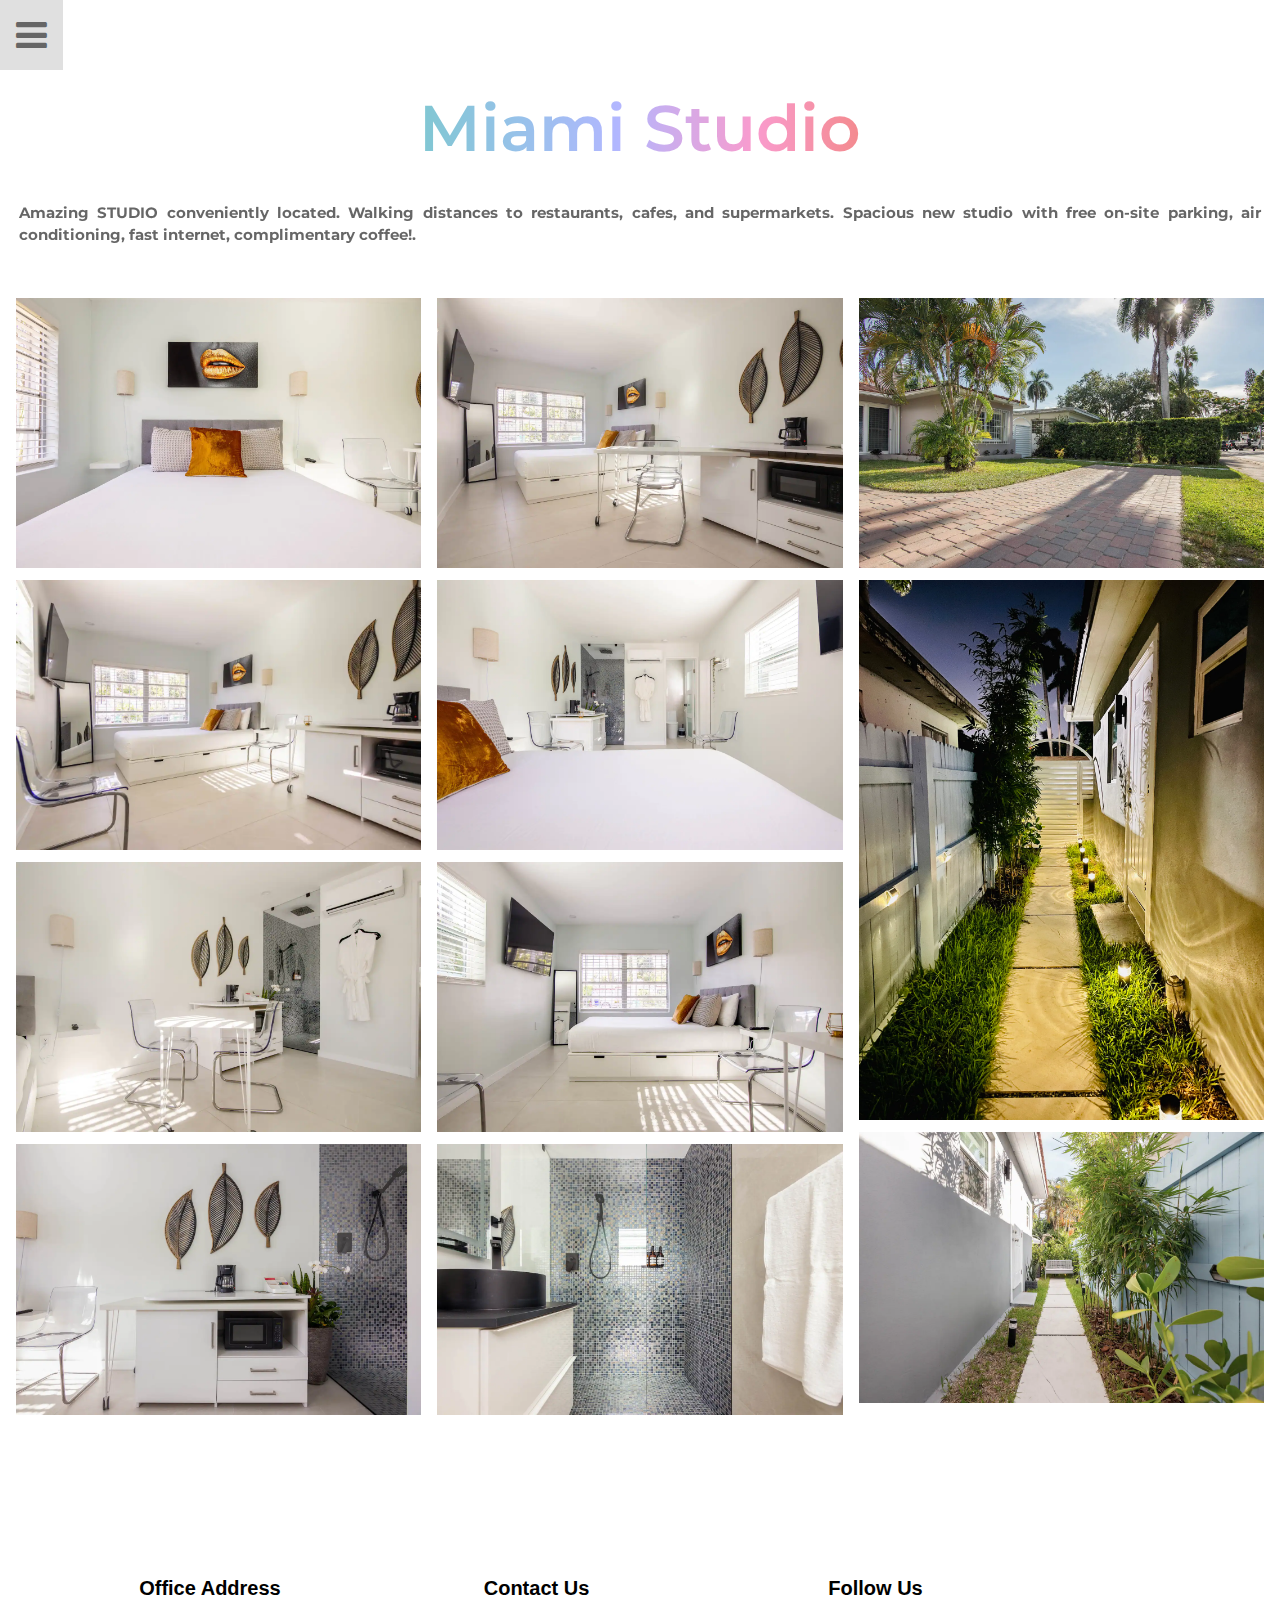
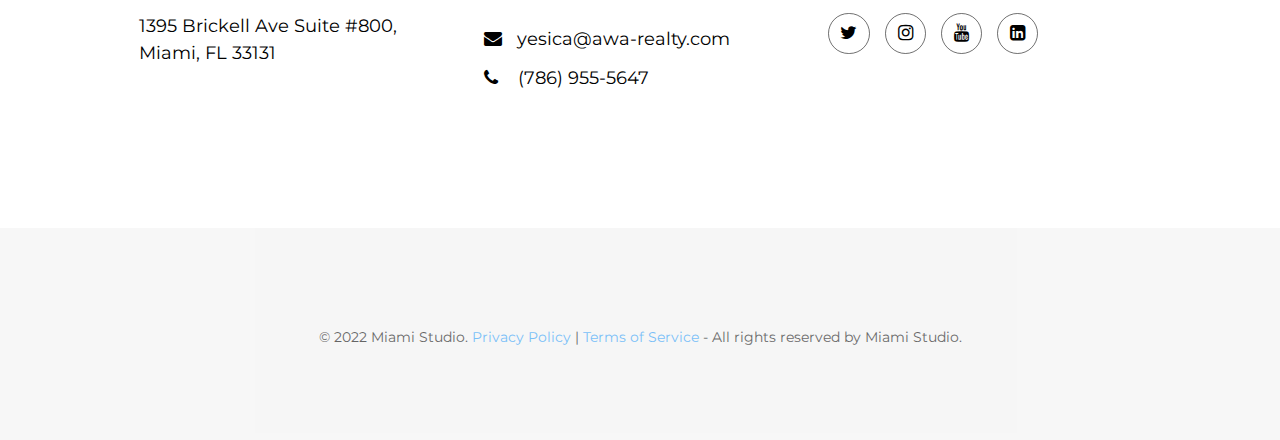
==== commit 2fed63ec: "fix title and metadata" ====
--- a/index.html
+++ b/index.html
@@ -1,14 +1,18 @@
 <!DOCTYPE html>
-<html>
+<html lang="en" prefix="og: http://ogp.me/ns#">
 
 <head>
-  <title>W3.CSS Template</title>
+  <title>Miami Studio</title>
   <meta charset="UTF-8">
   <meta name="viewport" content="width=device-width, initial-scale=1">
   <link rel="icon" type="image/x-icon" href="favicon.ico">
   <link rel="stylesheet" href="main.css">
   <link rel="stylesheet" href="https://fonts.googleapis.com/css?family=Montserrat">
   <link rel="stylesheet" href="https://cdnjs.cloudflare.com/ajax/libs/font-awesome/4.7.0/css/font-awesome.min.css">
+  <meta property="og:title" content="Miami Studio" />
+  <meta property="og:type" content="website" />
+  <meta property="og:url" content="https://yankooknay.github.io/miami-happiness/" />
+  <meta property="og:image" content="img/f9.jpg" />
   <style>
     body,
     h1 {
@@ -47,32 +51,33 @@
       <span class="w3-button w3-xxlarge w3-white w3-left" onclick="w3_open()"><i class="fa fa-bars"></i></span>
       <div class="w3-clear"></div>
       <header class="w3-center w3-margin-bottom" style="padding-bottom:20px;margin: 0 19px;">
-        <h1 class="color-text">Miami Studio</h1>
-        <p style="text-align: justify;"><b>Amazing STUDIO conveniently located. Walking distances to restaurants, cafes, and supermarkets. Spacious
+        <h1 class="color-text l-title">Miami Studio</h1>
+        <p style="text-align: justify;"><b>Amazing STUDIO conveniently located. Walking distances to restaurants, cafes,
+            and supermarkets. Spacious
             new studio with free on-site parking, air conditioning, fast internet, complimentary coffee!.</b></p>
       </header>
     </div>
 
     <!-- Photo Grid -->
-    <div class="w3-row-padding" id="myGrid" style="margin-bottom:128px">
+    <div class="w3-row-padding" style="margin-bottom:128px">
       <div class="w3-third">
-        <img src="img/f9.jpg" style="width:100%">
-        <img src="img/f1.jpg" style="width:100%">
-        <img src="img/f2.jpg" style="width:100%">
-        <img src="img/f3.jpg" style="width:100%">
+        <img src="img/f9.jpg" alt="bedroom bed front" style="width:100%">
+        <img src="img/f1.jpg" alt="bedroom bed side" style="width:100%">
+        <img src="img/f2.jpg" alt="bedroom table" style="width:100%">
+        <img src="img/f3.jpg" alt="bedroom cabinet" style="width:100%">
       </div>
 
       <div class="w3-third">
-        <img src="img/f8.jpg" style="width:100%">
-        <img src="img/f7.jpg" style="width:100%">
-        <img src="img/f13.jpg" style="width:100%">
-        <img src="img/f10.jpg" style="width:100%">
+        <img src="img/f8.jpg" alt="whole bedroom" style="width:100%">
+        <img src="img/f7.jpg" alt="bedroom from windows" style="width:100%">
+        <img src="img/f13.jpg" alt="bedroom wide view" style="width:100%">
+        <img src="img/f10.jpg" alt="bathroom shower" style="width:100%">
       </div>
 
       <div class="w3-third">
-        <img src="img/o1.jpg" style="width:100%">
-        <img src="img/o3.jpg" style="width:100%">
-        <img src="img/o2.jpg" style="width:100%">
+        <img src="img/o1.jpg" alt="parking spot" style="width:100%">
+        <img src="img/o3.jpg" alt="entrance at night" style="width:100%">
+        <img src="img/o2.jpg" alt="entrance" style="width:100%">
       </div>
     </div>
 
@@ -80,7 +85,7 @@
   </div>
 
   <main>
-    <div class="w3-row-padding offset-1" id="myGrid" style="margin-bottom:128px">
+    <div class="w3-row-padding offset-1" style="margin-bottom:128px">
       <div class="w3-third">
       </div>
 
@@ -91,8 +96,9 @@
 
       <div class="w3-third w3-padding">
         <h4>Contact Us</h4>
-        <div><i class="fa fa-envelope"></i> <a class="l" href="mailto:yesica@awa-realty.com">yesica@awa-realty.com</a></div>
-          <div><i class="fa fa-phone"></i> <a class="l" href="tel:+17869555647">(786) 955-5647</a></div>
+        <div><i class="fa fa-envelope"></i> <a class="l" href="mailto:yesica@awa-realty.com">yesica@awa-realty.com</a>
+        </div>
+        <div><i class="fa fa-phone"></i> <a class="l" href="tel:+17869555647">(786) 955-5647</a></div>
       </div>
 
       <div class="w3-third w3-padding">
@@ -114,8 +120,8 @@
             <i class="fa fa-youtube"></i>
           </a>
 
-          <a class="social-item" href="http://www.linkedin.com/company/awarealty/" target="_blank" rel="nofollow"
-            title="Linked In">
+          <a class="social-item" href="https://www.linkedin.com/in/yesica-desanto-523440196/" target="_blank"
+            rel="nofollow" title="Linked In">
             <i class="fa fa-linkedin-square"></i>
           </a>
 
--- a/main.css
+++ b/main.css
@@ -1,2076 +1 @@
-/* W3.CSS 4.15 December 2020 by Jan Egil and Borge Refsnes */
-html {
-    box-sizing: border-box
-}
-
-*,
-*:before,
-*:after {
-    box-sizing: inherit
-}
-
-/* Extract from normalize.css by Nicolas Gallagher and Jonathan Neal git.io/normalize */
-html {
-    -ms-text-size-adjust: 100%;
-    -webkit-text-size-adjust: 100%
-}
-
-body {
-    margin: 0
-}
-
-article,
-aside,
-details,
-figcaption,
-figure,
-footer,
-header,
-main,
-menu,
-nav,
-section {
-    display: block
-}
-
-summary {
-    display: list-item
-}
-
-audio,
-canvas,
-progress,
-video {
-    display: inline-block
-}
-
-progress {
-    vertical-align: baseline
-}
-
-audio:not([controls]) {
-    display: none;
-    height: 0
-}
-
-[hidden],
-template {
-    display: none
-}
-
-a {
-    background-color: transparent
-}
-
-a:active,
-a:hover {
-    outline-width: 0
-}
-
-abbr[title] {
-    border-bottom: none;
-    text-decoration: underline;
-    text-decoration: underline dotted
-}
-
-b,
-strong {
-    font-weight: bolder
-}
-
-dfn {
-    font-style: italic
-}
-
-mark {
-    background: #ff0;
-    color: #000
-}
-
-small {
-    font-size: 60%
-}
-
-sub,
-sup {
-    font-size: 75%;
-    line-height: 0;
-    position: relative;
-    vertical-align: baseline
-}
-
-sub {
-    bottom: -0.25em
-}
-
-sup {
-    top: -0.5em
-}
-
-figure {
-    margin: 1em 40px
-}
-
-img {
-    border-style: none;
-    width: 100%;
-}
-
-code,
-kbd,
-pre,
-samp {
-    font-family: monospace, monospace;
-    font-size: 1em
-}
-
-hr {
-    box-sizing: content-box;
-    height: 0;
-    overflow: visible
-}
-
-button,
-input,
-select,
-textarea,
-optgroup {
-    font: inherit;
-    margin: 0
-}
-
-optgroup {
-    font-weight: bold
-}
-
-button,
-input {
-    overflow: visible
-}
-
-button,
-select {
-    text-transform: none
-}
-
-button,
-[type=button],
-[type=reset],
-[type=submit] {
-    -webkit-appearance: button
-}
-
-button::-moz-focus-inner,
-[type=button]::-moz-focus-inner,
-[type=reset]::-moz-focus-inner,
-[type=submit]::-moz-focus-inner {
-    border-style: none;
-    padding: 0
-}
-
-button:-moz-focusring,
-[type=button]:-moz-focusring,
-[type=reset]:-moz-focusring,
-[type=submit]:-moz-focusring {
-    outline: 1px dotted ButtonText
-}
-
-fieldset {
-    border: 1px solid #c0c0c0;
-    margin: 0 2px;
-    padding: .35em .625em .75em
-}
-
-legend {
-    color: inherit;
-    display: table;
-    max-width: 100%;
-    padding: 0;
-    white-space: normal
-}
-
-textarea {
-    overflow: auto
-}
-
-[type=checkbox],
-[type=radio] {
-    padding: 0
-}
-
-[type=number]::-webkit-inner-spin-button,
-[type=number]::-webkit-outer-spin-button {
-    height: auto
-}
-
-[type=search] {
-    -webkit-appearance: textfield;
-    outline-offset: -2px
-}
-
-[type=search]::-webkit-search-decoration {
-    -webkit-appearance: none
-}
-
-::-webkit-file-upload-button {
-    -webkit-appearance: button;
-    font: inherit
-}
-
-/* End extract */
-html,
-body {
-    font-family: Verdana, sans-serif;
-    font-size: 15px;
-    line-height: 1.5
-}
-
-html {
-    overflow-x: hidden
-}
-
-h1 {
-    font-size: 36px
-}
-
-h2 {
-    font-size: 30px
-}
-
-h3 {
-    font-size: 24px
-}
-
-h4 {
-    font-size: 20px
-}
-
-h5 {
-    font-size: 18px
-}
-
-h6 {
-    font-size: 16px
-}
-
-.w3-serif {
-    font-family: serif
-}
-
-.w3-sans-serif {
-    font-family: sans-serif
-}
-
-.w3-cursive {
-    font-family: cursive
-}
-
-.w3-monospace {
-    font-family: monospace
-}
-
-h1,
-h2,
-h3,
-h4,
-h5,
-h6 {
-    font-family: "Segoe UI", Arial, sans-serif;
-    font-weight: 600;
-    margin: 10px 0
-}
-
-.w3-wide {
-    letter-spacing: 4px
-}
-
-hr {
-    border: 0;
-    border-top: 1px solid #eee;
-    margin: 20px 0
-}
-
-.w3-image {
-    max-width: 100%;
-    height: auto
-}
-
-img {
-    vertical-align: middle
-}
-
-a {
-    color: inherit
-}
-
-.w3-table,
-.w3-table-all {
-    border-collapse: collapse;
-    border-spacing: 0;
-    width: 100%;
-    display: table
-}
-
-.w3-table-all {
-    border: 1px solid #ccc
-}
-
-.w3-bordered tr,
-.w3-table-all tr {
-    border-bottom: 1px solid #ddd
-}
-
-.w3-striped tbody tr:nth-child(even) {
-    background-color: #f1f1f1
-}
-
-.w3-table-all tr:nth-child(odd) {
-    background-color: #fff
-}
-
-.w3-table-all tr:nth-child(even) {
-    background-color: #f1f1f1
-}
-
-.w3-hoverable tbody tr:hover,
-.w3-ul.w3-hoverable li:hover {
-    background-color: #ccc
-}
-
-.w3-centered tr th,
-.w3-centered tr td {
-    text-align: center
-}
-
-.w3-table td,
-.w3-table th,
-.w3-table-all td,
-.w3-table-all th {
-    padding: 8px 8px;
-    display: table-cell;
-    text-align: left;
-    vertical-align: top
-}
-
-.w3-table th:first-child,
-.w3-table td:first-child,
-.w3-table-all th:first-child,
-.w3-table-all td:first-child {
-    padding-left: 16px
-}
-
-.w3-btn,
-.w3-button {
-    border: none;
-    display: inline-block;
-    padding: 8px 16px;
-    vertical-align: middle;
-    overflow: hidden;
-    text-decoration: none;
-    color: inherit;
-    background-color: inherit;
-    text-align: center;
-    cursor: pointer;
-    white-space: nowrap
-}
-
-.w3-btn:hover {
-    box-shadow: 0 8px 16px 0 rgba(0, 0, 0, 0.2), 0 6px 20px 0 rgba(0, 0, 0, 0.19)
-}
-
-.w3-btn,
-.w3-button {
-    -webkit-touch-callout: none;
-    -webkit-user-select: none;
-    -khtml-user-select: none;
-    -moz-user-select: none;
-    -ms-user-select: none;
-    user-select: none
-}
-
-.w3-disabled,
-.w3-btn:disabled,
-.w3-button:disabled {
-    cursor: not-allowed;
-    opacity: 0.3
-}
-
-.w3-disabled *,
-:disabled * {
-    pointer-events: none
-}
-
-.w3-btn.w3-disabled:hover,
-.w3-btn:disabled:hover {
-    box-shadow: none
-}
-
-.w3-badge,
-.w3-tag {
-    background-color: #000;
-    color: #fff;
-    display: inline-block;
-    padding-left: 8px;
-    padding-right: 8px;
-    text-align: center
-}
-
-.w3-badge {
-    border-radius: 50%
-}
-
-.w3-ul {
-    list-style-type: none;
-    padding: 0;
-    margin: 0
-}
-
-.w3-ul li {
-    padding: 8px 16px;
-    border-bottom: 1px solid #ddd
-}
-
-.w3-ul li:last-child {
-    border-bottom: none
-}
-
-.w3-tooltip,
-.w3-display-container {
-    position: relative
-}
-
-.w3-tooltip .w3-text {
-    display: none
-}
-
-.w3-tooltip:hover .w3-text {
-    display: inline-block
-}
-
-.w3-ripple:active {
-    opacity: 0.5
-}
-
-.w3-ripple {
-    transition: opacity 0s
-}
-
-.w3-input {
-    padding: 8px;
-    display: block;
-    border: none;
-    border-bottom: 1px solid #ccc;
-    width: 100%
-}
-
-.w3-select {
-    padding: 9px 0;
-    width: 100%;
-    border: none;
-    border-bottom: 1px solid #ccc
-}
-
-.w3-dropdown-click,
-.w3-dropdown-hover {
-    position: relative;
-    display: inline-block;
-    cursor: pointer
-}
-
-.w3-dropdown-hover:hover .w3-dropdown-content {
-    display: block
-}
-
-.w3-dropdown-hover:first-child,
-.w3-dropdown-click:hover {
-    background-color: #ccc;
-    color: #000
-}
-
-.w3-dropdown-hover:hover>.w3-button:first-child,
-.w3-dropdown-click:hover>.w3-button:first-child {
-    background-color: #ccc;
-    color: #000
-}
-
-.w3-dropdown-content {
-    cursor: auto;
-    color: #000;
-    background-color: #fff;
-    display: none;
-    position: absolute;
-    min-width: 160px;
-    margin: 0;
-    padding: 0;
-    z-index: 1
-}
-
-.w3-check,
-.w3-radio {
-    width: 24px;
-    height: 24px;
-    position: relative;
-    top: 6px
-}
-
-.w3-sidebar {
-    height: 100%;
-    width: 200px;
-    background-color: #fff;
-    position: fixed !important;
-    z-index: 1;
-    overflow: auto
-}
-
-.w3-bar-block .w3-dropdown-hover,
-.w3-bar-block .w3-dropdown-click {
-    width: 100%
-}
-
-.w3-bar-block .w3-dropdown-hover .w3-dropdown-content,
-.w3-bar-block .w3-dropdown-click .w3-dropdown-content {
-    min-width: 100%
-}
-
-.w3-bar-block .w3-dropdown-hover .w3-button,
-.w3-bar-block .w3-dropdown-click .w3-button {
-    width: 100%;
-    text-align: left;
-    padding: 8px 16px
-}
-
-.w3-main,
-#main {
-    transition: margin-left .4s
-}
-
-.w3-modal {
-    z-index: 3;
-    display: none;
-    padding-top: 100px;
-    position: fixed;
-    left: 0;
-    top: 0;
-    width: 100%;
-    height: 100%;
-    overflow: auto;
-    background-color: rgb(0, 0, 0);
-    background-color: rgba(0, 0, 0, 0.4)
-}
-
-.w3-modal-content {
-    margin: auto;
-    background-color: #fff;
-    position: relative;
-    padding: 0;
-    outline: 0;
-    width: 600px
-}
-
-.w3-bar {
-    width: 100%;
-    overflow: hidden
-}
-
-.w3-center .w3-bar {
-    display: inline-block;
-    width: auto
-}
-
-.w3-bar .w3-bar-item {
-    padding: 8px 16px;
-    float: left;
-    width: auto;
-    border: none;
-    display: block;
-    outline: 0
-}
-
-.w3-bar .w3-dropdown-hover,
-.w3-bar .w3-dropdown-click {
-    position: static;
-    float: left
-}
-
-.w3-bar .w3-button {
-    white-space: normal
-}
-
-.w3-bar-block .w3-bar-item {
-    width: 100%;
-    display: block;
-    padding: 8px 16px;
-    text-align: left;
-    border: none;
-    white-space: normal;
-    float: none;
-    outline: 0
-}
-
-.w3-bar-block.w3-center .w3-bar-item {
-    text-align: center
-}
-
-.w3-block {
-    display: block;
-    width: 100%
-}
-
-.w3-responsive {
-    display: block;
-    overflow-x: auto
-}
-
-.w3-container:after,
-.w3-container:before,
-.w3-panel:after,
-.w3-panel:before,
-.w3-row:after,
-.w3-row:before,
-.w3-row-padding:after,
-.w3-row-padding:before,
-.w3-cell-row:before,
-.w3-cell-row:after,
-.w3-clear:after,
-.w3-clear:before,
-.w3-bar:before,
-.w3-bar:after {
-    content: "";
-    display: table;
-    clear: both
-}
-
-.w3-col,
-.w3-half,
-.w3-third,
-.w3-twothird,
-.w3-threequarter,
-.w3-quarter {
-    float: left;
-    width: 100%
-}
-
-.w3-col.s1 {
-    width: 8.33333%
-}
-
-.w3-col.s2 {
-    width: 16.66666%
-}
-
-.w3-col.s3 {
-    width: 24.99999%
-}
-
-.w3-col.s4 {
-    width: 33.33333%
-}
-
-.w3-col.s5 {
-    width: 41.66666%
-}
-
-.w3-col.s6 {
-    width: 49.99999%
-}
-
-.w3-col.s7 {
-    width: 58.33333%
-}
-
-.w3-col.s8 {
-    width: 66.66666%
-}
-
-.w3-col.s9 {
-    width: 74.99999%
-}
-
-.w3-col.s10 {
-    width: 83.33333%
-}
-
-.w3-col.s11 {
-    width: 91.66666%
-}
-
-.w3-col.s12 {
-    width: 99.99999%
-}
-
-@media (min-width:601px) {
-    .w3-col.m1 {
-        width: 8.33333%
-    }
-
-    .w3-col.m2 {
-        width: 16.66666%
-    }
-
-    .w3-col.m3,
-    .w3-quarter {
-        width: 24.99999%
-    }
-
-    .w3-col.m4,
-    .w3-third {
-        width: 33.33333%
-    }
-
-    .w3-col.m5 {
-        width: 41.66666%
-    }
-
-    .w3-col.m6,
-    .w3-half {
-        width: 49.99999%
-    }
-
-    .w3-col.m7 {
-        width: 58.33333%
-    }
-
-    .w3-col.m8,
-    .w3-twothird {
-        width: 66.66666%
-    }
-
-    .w3-col.m9,
-    .w3-threequarter {
-        width: 74.99999%
-    }
-
-    .w3-col.m10 {
-        width: 83.33333%
-    }
-
-    .w3-col.m11 {
-        width: 91.66666%
-    }
-
-    .w3-col.m12 {
-        width: 99.99999%
-    }
-}
-
-@media (min-width:993px) {
-    .w3-col.l1 {
-        width: 8.33333%
-    }
-
-    .w3-col.l2 {
-        width: 16.66666%
-    }
-
-    .w3-col.l3 {
-        width: 24.99999%
-    }
-
-    .w3-col.l4 {
-        width: 33.33333%
-    }
-
-    .w3-col.l5 {
-        width: 41.66666%
-    }
-
-    .w3-col.l6 {
-        width: 49.99999%
-    }
-
-    .w3-col.l7 {
-        width: 58.33333%
-    }
-
-    .w3-col.l8 {
-        width: 66.66666%
-    }
-
-    .w3-col.l9 {
-        width: 74.99999%
-    }
-
-    .w3-col.l10 {
-        width: 83.33333%
-    }
-
-    .w3-col.l11 {
-        width: 91.66666%
-    }
-
-    .w3-col.l12 {
-        width: 99.99999%
-    }
-}
-
-.w3-rest {
-    overflow: hidden
-}
-
-.w3-stretch {
-    margin-left: -16px;
-    margin-right: -16px
-}
-
-.w3-content,
-.w3-auto {
-    margin-left: auto;
-    margin-right: auto
-}
-
-.w3-content {
-    max-width: 980px
-}
-
-.w3-auto {
-    max-width: 1140px
-}
-
-.w3-cell-row {
-    display: table;
-    width: 100%
-}
-
-.w3-cell {
-    display: table-cell
-}
-
-.w3-cell-top {
-    vertical-align: top
-}
-
-.w3-cell-middle {
-    vertical-align: middle
-}
-
-.w3-cell-bottom {
-    vertical-align: bottom
-}
-
-.w3-hide {
-    display: none !important
-}
-
-.w3-show-block,
-.w3-show {
-    display: block !important
-}
-
-.w3-show-inline-block {
-    display: inline-block !important
-}
-
-@media (max-width:1205px) {
-    .w3-auto {
-        max-width: 95%
-    }
-}
-
-@media (max-width:600px) {
-    .w3-modal-content {
-        margin: 0 10px;
-        width: auto !important
-    }
-
-    .w3-modal {
-        padding-top: 30px
-    }
-
-    .w3-dropdown-hover.w3-mobile .w3-dropdown-content,
-    .w3-dropdown-click.w3-mobile .w3-dropdown-content {
-        position: relative
-    }
-
-    .w3-hide-small {
-        display: none !important
-    }
-
-    .w3-mobile {
-        display: block;
-        width: 100% !important
-    }
-
-    .w3-bar-item.w3-mobile,
-    .w3-dropdown-hover.w3-mobile,
-    .w3-dropdown-click.w3-mobile {
-        text-align: center
-    }
-
-    .w3-dropdown-hover.w3-mobile,
-    .w3-dropdown-hover.w3-mobile .w3-btn,
-    .w3-dropdown-hover.w3-mobile .w3-button,
-    .w3-dropdown-click.w3-mobile,
-    .w3-dropdown-click.w3-mobile .w3-btn,
-    .w3-dropdown-click.w3-mobile .w3-button {
-        width: 100%
-    }
-}
-
-@media (max-width:768px) {
-    .w3-modal-content {
-        width: 500px
-    }
-
-    .w3-modal {
-        padding-top: 50px
-    }
-}
-
-@media (min-width:993px) {
-    .w3-modal-content {
-        width: 900px;
-    }
-
-    .w3-hide-large {
-        display: none !important
-    }
-
-    .w3-sidebar.w3-collapse {
-        display: block !important;
-    }
-
-    .w3-content {
-        max-width: 77rem;
-    }
-
-    .l-title {
-        font-size: 4.3rem;
-    }
-
-    header.offset-1,
-    .offset-1 {
-        margin: 15px 9% !important;
-    }
-}
-
-@media (max-width:992px) and (min-width:601px) {
-    .w3-hide-medium {
-        display: none !important
-    }
-}
-
-@media (max-width:992px) {
-    .w3-sidebar.w3-collapse {
-        display: none;
-    }
-
-    .w3-main {
-        margin-left: 0 !important;
-        margin-right: 0 !important
-    }
-
-    .w3-auto {
-        max-width: 100%
-    }
-}
-
-.w3-top,
-.w3-bottom {
-    position: fixed;
-    width: 100%;
-    z-index: 1
-}
-
-.w3-top {
-    top: 0
-}
-
-.w3-bottom {
-    bottom: 0
-}
-
-.w3-overlay {
-    position: fixed;
-    display: none;
-    width: 100%;
-    height: 100%;
-    top: 0;
-    left: 0;
-    right: 0;
-    bottom: 0;
-    background-color: rgba(0, 0, 0, 0.5);
-    z-index: 2
-}
-
-.w3-display-topleft {
-    position: absolute;
-    left: 0;
-    top: 0
-}
-
-.w3-display-topright {
-    position: absolute;
-    right: 0;
-    top: 0
-}
-
-.w3-display-bottomleft {
-    position: absolute;
-    left: 0;
-    bottom: 0
-}
-
-.w3-display-bottomright {
-    position: absolute;
-    right: 0;
-    bottom: 0
-}
-
-.w3-display-middle {
-    position: absolute;
-    top: 50%;
-    left: 50%;
-    transform: translate(-50%, -50%);
-    -ms-transform: translate(-50%, -50%)
-}
-
-.w3-display-left {
-    position: absolute;
-    top: 50%;
-    left: 0%;
-    transform: translate(0%, -50%);
-    -ms-transform: translate(-0%, -50%)
-}
-
-.w3-display-right {
-    position: absolute;
-    top: 50%;
-    right: 0%;
-    transform: translate(0%, -50%);
-    -ms-transform: translate(0%, -50%)
-}
-
-.w3-display-topmiddle {
-    position: absolute;
-    left: 50%;
-    top: 0;
-    transform: translate(-50%, 0%);
-    -ms-transform: translate(-50%, 0%)
-}
-
-.w3-display-bottommiddle {
-    position: absolute;
-    left: 50%;
-    bottom: 0;
-    transform: translate(-50%, 0%);
-    -ms-transform: translate(-50%, 0%)
-}
-
-.w3-display-container:hover .w3-display-hover {
-    display: block
-}
-
-.w3-display-container:hover span.w3-display-hover {
-    display: inline-block
-}
-
-.w3-display-hover {
-    display: none
-}
-
-.w3-display-position {
-    position: absolute
-}
-
-.w3-circle {
-    border-radius: 50%
-}
-
-.w3-round-small {
-    border-radius: 2px
-}
-
-.w3-round,
-.w3-round-medium {
-    border-radius: 4px
-}
-
-.w3-round-large {
-    border-radius: 8px
-}
-
-.w3-round-xlarge {
-    border-radius: 16px
-}
-
-.w3-round-xxlarge {
-    border-radius: 32px
-}
-
-.w3-row-padding,
-.w3-row-padding>.w3-half,
-.w3-row-padding>.w3-third,
-.w3-row-padding>.w3-twothird,
-.w3-row-padding>.w3-threequarter,
-.w3-row-padding>.w3-quarter,
-.w3-row-padding>.w3-col {
-    padding: 0 8px
-}
-
-.w3-container,
-.w3-panel {
-    padding: 0.01em 16px
-}
-
-.w3-panel {
-    margin-top: 16px;
-    margin-bottom: 16px
-}
-
-.w3-code,
-.w3-codespan {
-    font-family: Consolas, "courier new";
-    font-size: 16px
-}
-
-.w3-code {
-    width: auto;
-    background-color: #fff;
-    padding: 8px 12px;
-    border-left: 4px solid #4CAF50;
-    word-wrap: break-word
-}
-
-.w3-codespan {
-    color: crimson;
-    background-color: #f1f1f1;
-    padding-left: 4px;
-    padding-right: 4px;
-    font-size: 110%
-}
-
-.w3-card,
-.w3-card-2 {
-    box-shadow: 0 2px 5px 0 rgba(0, 0, 0, 0.16), 0 2px 10px 0 rgba(0, 0, 0, 0.12)
-}
-
-.w3-card-4,
-.w3-hover-shadow:hover {
-    box-shadow: 0 4px 10px 0 rgba(0, 0, 0, 0.2), 0 4px 20px 0 rgba(0, 0, 0, 0.19)
-}
-
-.w3-spin {
-    animation: w3-spin 2s infinite linear
-}
-
-@keyframes w3-spin {
-    0% {
-        transform: rotate(0deg)
-    }
-
-    100% {
-        transform: rotate(359deg)
-    }
-}
-
-.w3-animate-fading {
-    animation: fading 10s infinite
-}
-
-@keyframes fading {
-    0% {
-        opacity: 0
-    }
-
-    50% {
-        opacity: 1
-    }
-
-    100% {
-        opacity: 0
-    }
-}
-
-.w3-animate-opacity {
-    animation: opac 0.8s
-}
-
-@keyframes opac {
-    from {
-        opacity: 0
-    }
-
-    to {
-        opacity: 1
-    }
-}
-
-.w3-animate-top {
-    position: relative;
-    animation: animatetop 0.4s
-}
-
-@keyframes animatetop {
-    from {
-        top: -300px;
-        opacity: 0
-    }
-
-    to {
-        top: 0;
-        opacity: 1
-    }
-}
-
-.w3-animate-left {
-    position: relative;
-    animation: animateleft 0.4s
-}
-
-@keyframes animateleft {
-    from {
-        left: -300px;
-        opacity: 0
-    }
-
-    to {
-        left: 0;
-        opacity: 1
-    }
-}
-
-.w3-animate-right {
-    position: relative;
-    animation: animateright 0.4s
-}
-
-@keyframes animateright {
-    from {
-        right: -300px;
-        opacity: 0
-    }
-
-    to {
-        right: 0;
-        opacity: 1
-    }
-}
-
-.w3-animate-bottom {
-    position: relative;
-    animation: animatebottom 0.4s
-}
-
-@keyframes animatebottom {
-    from {
-        bottom: -300px;
-        opacity: 0
-    }
-
-    to {
-        bottom: 0;
-        opacity: 1
-    }
-}
-
-.w3-animate-zoom {
-    animation: animatezoom 0.6s
-}
-
-@keyframes animatezoom {
-    from {
-        transform: scale(0)
-    }
-
-    to {
-        transform: scale(1)
-    }
-}
-
-.w3-animate-input {
-    transition: width 0.4s ease-in-out
-}
-
-.w3-animate-input:focus {
-    width: 100% !important
-}
-
-.w3-opacity,
-.w3-hover-opacity:hover {
-    opacity: 0.60
-}
-
-.w3-opacity-off,
-.w3-hover-opacity-off:hover {
-    opacity: 1
-}
-
-.w3-opacity-max {
-    opacity: 0.25
-}
-
-.w3-opacity-min {
-    opacity: 0.75
-}
-
-.w3-greyscale-max,
-.w3-grayscale-max,
-.w3-hover-greyscale:hover,
-.w3-hover-grayscale:hover {
-    filter: grayscale(100%)
-}
-
-.w3-greyscale,
-.w3-grayscale {
-    filter: grayscale(75%)
-}
-
-.w3-greyscale-min,
-.w3-grayscale-min {
-    filter: grayscale(50%)
-}
-
-.w3-sepia {
-    filter: sepia(75%)
-}
-
-.w3-sepia-max,
-.w3-hover-sepia:hover {
-    filter: sepia(100%)
-}
-
-.w3-sepia-min {
-    filter: sepia(50%)
-}
-
-.w3-tiny {
-    font-size: 10px !important
-}
-
-.w3-small {
-    font-size: 12px !important
-}
-
-.w3-medium {
-    font-size: 15px !important
-}
-
-.w3-large {
-    font-size: 18px !important
-}
-
-.w3-xlarge {
-    font-size: 24px !important
-}
-
-.w3-xxlarge {
-    font-size: 36px !important
-}
-
-.w3-xxxlarge {
-    font-size: 48px !important
-}
-
-.w3-jumbo {
-    font-size: 64px !important
-}
-
-.w3-left-align {
-    text-align: left !important
-}
-
-.w3-right-align {
-    text-align: right !important
-}
-
-.w3-justify {
-    text-align: justify !important
-}
-
-.w3-center {
-    text-align: center !important
-}
-
-.w3-border-0 {
-    border: 0 !important
-}
-
-.w3-border {
-    border: 1px solid #ccc !important
-}
-
-.w3-border-top {
-    border-top: 1px solid #ccc !important
-}
-
-.w3-border-bottom {
-    border-bottom: 1px solid #ccc !important
-}
-
-.w3-border-left {
-    border-left: 1px solid #ccc !important
-}
-
-.w3-border-right {
-    border-right: 1px solid #ccc !important
-}
-
-.w3-topbar {
-    border-top: 6px solid #ccc !important
-}
-
-.w3-bottombar {
-    border-bottom: 6px solid #ccc !important
-}
-
-.w3-leftbar {
-    border-left: 6px solid #ccc !important
-}
-
-.w3-rightbar {
-    border-right: 6px solid #ccc !important
-}
-
-.w3-section,
-.w3-code {
-    margin-top: 16px !important;
-    margin-bottom: 16px !important
-}
-
-.w3-margin {
-    margin: 16px !important
-}
-
-.w3-margin-top {
-    margin-top: 16px !important
-}
-
-.w3-margin-bottom {
-    margin-bottom: 16px !important
-}
-
-.w3-margin-left {
-    margin-left: 16px !important
-}
-
-.w3-margin-right {
-    margin-right: 16px !important
-}
-
-.w3-padding-small {
-    padding: 4px 8px !important
-}
-
-.w3-padding {
-    padding: 8px 16px !important
-}
-
-.w3-padding-large {
-    padding: 12px 24px !important
-}
-
-.w3-padding-16 {
-    padding-top: 16px !important;
-    padding-bottom: 16px !important
-}
-
-.w3-padding-24 {
-    padding-top: 24px !important;
-    padding-bottom: 24px !important
-}
-
-.w3-padding-32 {
-    padding-top: 32px !important;
-    padding-bottom: 32px !important
-}
-
-.w3-padding-48 {
-    padding-top: 48px !important;
-    padding-bottom: 48px !important
-}
-
-.w3-padding-64 {
-    padding-top: 64px !important;
-    padding-bottom: 64px !important
-}
-
-.w3-padding-top-64 {
-    padding-top: 64px !important
-}
-
-.w3-padding-top-48 {
-    padding-top: 48px !important
-}
-
-.w3-padding-top-32 {
-    padding-top: 32px !important
-}
-
-.w3-padding-top-24 {
-    padding-top: 24px !important
-}
-
-.w3-left {
-    float: left !important
-}
-
-.w3-right {
-    float: right !important
-}
-
-.w3-button:hover {
-    color: #000 !important;
-    background-color: #ccc !important
-}
-
-.w3-transparent,
-.w3-hover-none:hover {
-    background-color: transparent !important
-}
-
-.w3-hover-none:hover {
-    box-shadow: none !important
-}
-
-/* Colors */
-.w3-amber,
-.w3-hover-amber:hover {
-    color: #000 !important;
-    background-color: #ffc107 !important
-}
-
-.w3-aqua,
-.w3-hover-aqua:hover {
-    color: #000 !important;
-    background-color: #00ffff !important
-}
-
-.w3-blue,
-.w3-hover-blue:hover {
-    color: #fff !important;
-    background-color: #2196F3 !important
-}
-
-.w3-light-blue,
-.w3-hover-light-blue:hover {
-    color: #000 !important;
-    background-color: #87CEEB !important
-}
-
-.w3-brown,
-.w3-hover-brown:hover {
-    color: #fff !important;
-    background-color: #795548 !important
-}
-
-.w3-cyan,
-.w3-hover-cyan:hover {
-    color: #000 !important;
-    background-color: #00bcd4 !important
-}
-
-.w3-blue-grey,
-.w3-hover-blue-grey:hover,
-.w3-blue-gray,
-.w3-hover-blue-gray:hover {
-    color: #fff !important;
-    background-color: #607d8b !important
-}
-
-.w3-green,
-.w3-hover-green:hover {
-    color: #fff !important;
-    background-color: #4CAF50 !important
-}
-
-.w3-light-green,
-.w3-hover-light-green:hover {
-    color: #000 !important;
-    background-color: #8bc34a !important
-}
-
-.w3-indigo,
-.w3-hover-indigo:hover {
-    color: #fff !important;
-    background-color: #3f51b5 !important
-}
-
-.w3-khaki,
-.w3-hover-khaki:hover {
-    color: #000 !important;
-    background-color: #f0e68c !important
-}
-
-.w3-lime,
-.w3-hover-lime:hover {
-    color: #000 !important;
-    background-color: #cddc39 !important
-}
-
-.w3-orange,
-.w3-hover-orange:hover {
-    color: #000 !important;
-    background-color: #ff9800 !important
-}
-
-.w3-deep-orange,
-.w3-hover-deep-orange:hover {
-    color: #fff !important;
-    background-color: #ff5722 !important
-}
-
-.w3-pink,
-.w3-hover-pink:hover {
-    color: #fff !important;
-    background-color: #e91e63 !important
-}
-
-.w3-purple,
-.w3-hover-purple:hover {
-    color: #fff !important;
-    background-color: #9c27b0 !important
-}
-
-.w3-deep-purple,
-.w3-hover-deep-purple:hover {
-    color: #fff !important;
-    background-color: #673ab7 !important
-}
-
-.w3-red,
-.w3-hover-red:hover {
-    color: #fff !important;
-    background-color: #f44336 !important
-}
-
-.w3-sand,
-.w3-hover-sand:hover {
-    color: #000 !important;
-    background-color: #fdf5e6 !important
-}
-
-.w3-teal,
-.w3-hover-teal:hover {
-    color: #fff !important;
-    background-color: #009688 !important
-}
-
-.w3-yellow,
-.w3-hover-yellow:hover {
-    color: #000 !important;
-    background-color: #ffeb3b !important
-}
-
-.w3-white,
-.w3-hover-white:hover {
-    color: #000 !important;
-    background-color: #fff !important
-}
-
-.w3-black,
-.w3-hover-black:hover {
-    color: #fff !important;
-    background-color: #000 !important
-}
-
-.w3-grey,
-.w3-hover-grey:hover,
-.w3-gray,
-.w3-hover-gray:hover {
-    color: #000 !important;
-    background-color: #9e9e9e !important
-}
-
-.w3-light-grey,
-.w3-hover-light-grey:hover,
-.w3-light-gray,
-.w3-hover-light-gray:hover {
-    color: #000 !important;
-    background-color: #f1f1f1 !important
-}
-
-.w3-dark-grey,
-.w3-hover-dark-grey:hover,
-.w3-dark-gray,
-.w3-hover-dark-gray:hover {
-    color: #fff !important;
-    background-color: #616161 !important
-}
-
-.w3-pale-red,
-.w3-hover-pale-red:hover {
-    color: #000 !important;
-    background-color: #ffdddd !important
-}
-
-.w3-pale-green,
-.w3-hover-pale-green:hover {
-    color: #000 !important;
-    background-color: #ddffdd !important
-}
-
-.w3-pale-yellow,
-.w3-hover-pale-yellow:hover {
-    color: #000 !important;
-    background-color: #ffffcc !important
-}
-
-.w3-pale-blue,
-.w3-hover-pale-blue:hover {
-    color: #000 !important;
-    background-color: #ddffff !important
-}
-
-.w3-text-amber,
-.w3-hover-text-amber:hover {
-    color: #ffc107 !important
-}
-
-.w3-text-aqua,
-.w3-hover-text-aqua:hover {
-    color: #00ffff !important
-}
-
-.w3-text-blue,
-.w3-hover-text-blue:hover {
-    color: #2196F3 !important
-}
-
-.w3-text-light-blue,
-.w3-hover-text-light-blue:hover {
-    color: #87CEEB !important
-}
-
-.w3-text-brown,
-.w3-hover-text-brown:hover {
-    color: #795548 !important
-}
-
-.w3-text-cyan,
-.w3-hover-text-cyan:hover {
-    color: #00bcd4 !important
-}
-
-.w3-text-blue-grey,
-.w3-hover-text-blue-grey:hover,
-.w3-text-blue-gray,
-.w3-hover-text-blue-gray:hover {
-    color: #607d8b !important
-}
-
-.w3-text-green,
-.w3-hover-text-green:hover {
-    color: #4CAF50 !important
-}
-
-.w3-text-light-green,
-.w3-hover-text-light-green:hover {
-    color: #8bc34a !important
-}
-
-.w3-text-indigo,
-.w3-hover-text-indigo:hover {
-    color: #3f51b5 !important
-}
-
-.w3-text-khaki,
-.w3-hover-text-khaki:hover {
-    color: #b4aa50 !important
-}
-
-.w3-text-lime,
-.w3-hover-text-lime:hover {
-    color: #cddc39 !important
-}
-
-.w3-text-orange,
-.w3-hover-text-orange:hover {
-    color: #ff9800 !important
-}
-
-.w3-text-deep-orange,
-.w3-hover-text-deep-orange:hover {
-    color: #ff5722 !important
-}
-
-.w3-text-pink,
-.w3-hover-text-pink:hover {
-    color: #e91e63 !important
-}
-
-.w3-text-purple,
-.w3-hover-text-purple:hover {
-    color: #9c27b0 !important
-}
-
-.w3-text-deep-purple,
-.w3-hover-text-deep-purple:hover {
-    color: #673ab7 !important
-}
-
-.w3-text-red,
-.w3-hover-text-red:hover {
-    color: #f44336 !important
-}
-
-.w3-text-sand,
-.w3-hover-text-sand:hover {
-    color: #fdf5e6 !important
-}
-
-.w3-text-teal,
-.w3-hover-text-teal:hover {
-    color: #009688 !important
-}
-
-.w3-text-yellow,
-.w3-hover-text-yellow:hover {
-    color: #d2be0e !important
-}
-
-.w3-text-white,
-.w3-hover-text-white:hover {
-    color: #fff !important
-}
-
-.w3-text-black,
-.w3-hover-text-black:hover {
-    color: #000 !important
-}
-
-.w3-text-grey,
-.w3-hover-text-grey:hover,
-.w3-text-gray,
-.w3-hover-text-gray:hover {
-    color: #757575 !important
-}
-
-.w3-text-light-grey,
-.w3-hover-text-light-grey:hover,
-.w3-text-light-gray,
-.w3-hover-text-light-gray:hover {
-    color: #f1f1f1 !important
-}
-
-.w3-text-dark-grey,
-.w3-hover-text-dark-grey:hover,
-.w3-text-dark-gray,
-.w3-hover-text-dark-gray:hover {
-    color: #3a3a3a !important
-}
-
-.w3-border-amber,
-.w3-hover-border-amber:hover {
-    border-color: #ffc107 !important
-}
-
-.w3-border-aqua,
-.w3-hover-border-aqua:hover {
-    border-color: #00ffff !important
-}
-
-.w3-border-blue,
-.w3-hover-border-blue:hover {
-    border-color: #2196F3 !important
-}
-
-.w3-border-light-blue,
-.w3-hover-border-light-blue:hover {
-    border-color: #87CEEB !important
-}
-
-.w3-border-brown,
-.w3-hover-border-brown:hover {
-    border-color: #795548 !important
-}
-
-.w3-border-cyan,
-.w3-hover-border-cyan:hover {
-    border-color: #00bcd4 !important
-}
-
-.w3-border-blue-grey,
-.w3-hover-border-blue-grey:hover,
-.w3-border-blue-gray,
-.w3-hover-border-blue-gray:hover {
-    border-color: #607d8b !important
-}
-
-.w3-border-green,
-.w3-hover-border-green:hover {
-    border-color: #4CAF50 !important
-}
-
-.w3-border-light-green,
-.w3-hover-border-light-green:hover {
-    border-color: #8bc34a !important
-}
-
-.w3-border-indigo,
-.w3-hover-border-indigo:hover {
-    border-color: #3f51b5 !important
-}
-
-.w3-border-khaki,
-.w3-hover-border-khaki:hover {
-    border-color: #f0e68c !important
-}
-
-.w3-border-lime,
-.w3-hover-border-lime:hover {
-    border-color: #cddc39 !important
-}
-
-.w3-border-orange,
-.w3-hover-border-orange:hover {
-    border-color: #ff9800 !important
-}
-
-.w3-border-deep-orange,
-.w3-hover-border-deep-orange:hover {
-    border-color: #ff5722 !important
-}
-
-.w3-border-pink,
-.w3-hover-border-pink:hover {
-    border-color: #e91e63 !important
-}
-
-.w3-border-purple,
-.w3-hover-border-purple:hover {
-    border-color: #9c27b0 !important
-}
-
-.w3-border-deep-purple,
-.w3-hover-border-deep-purple:hover {
-    border-color: #673ab7 !important
-}
-
-.w3-border-red,
-.w3-hover-border-red:hover {
-    border-color: #f44336 !important
-}
-
-.w3-border-sand,
-.w3-hover-border-sand:hover {
-    border-color: #fdf5e6 !important
-}
-
-.w3-border-teal,
-.w3-hover-border-teal:hover {
-    border-color: #009688 !important
-}
-
-.w3-border-yellow,
-.w3-hover-border-yellow:hover {
-    border-color: #ffeb3b !important
-}
-
-.w3-border-white,
-.w3-hover-border-white:hover {
-    border-color: #fff !important
-}
-
-.w3-border-black,
-.w3-hover-border-black:hover {
-    border-color: #000 !important
-}
-
-.w3-border-grey,
-.w3-hover-border-grey:hover,
-.w3-border-gray,
-.w3-hover-border-gray:hover {
-    border-color: #9e9e9e !important
-}
-
-.w3-border-light-grey,
-.w3-hover-border-light-grey:hover,
-.w3-border-light-gray,
-.w3-hover-border-light-gray:hover {
-    border-color: #f1f1f1 !important
-}
-
-.w3-border-dark-grey,
-.w3-hover-border-dark-grey:hover,
-.w3-border-dark-gray,
-.w3-hover-border-dark-gray:hover {
-    border-color: #616161 !important
-}
-
-.w3-border-pale-red,
-.w3-hover-border-pale-red:hover {
-    border-color: #ffe7e7 !important
-}
-
-.w3-border-pale-green,
-.w3-hover-border-pale-green:hover {
-    border-color: #e7ffe7 !important
-}
-
-.w3-border-pale-yellow,
-.w3-hover-border-pale-yellow:hover {
-    border-color: #ffffcc !important
-}
-
-.w3-border-pale-blue,
-.w3-hover-border-pale-blue:hover {
-    border-color: #e7ffff !important
-}
-
-.l {
-    text-decoration: none;
-}
-
-.color-text {
-    font-style: normal;
-    font-synthesis: none;
-    -webkit-font-smoothing: antialiased;
-    direction: ltr;
-    font-size: 48px;
-    font-weight: 600;
-    display: inline-block;
-    color: transparent;
-    background-clip: text;
-    -webkit-background-clip: text;
-    background-image: linear-gradient(90deg, #2ca2b4, #5598de 24%, #7f87ff 45%, #f65aad 76%, #ec3d43);
-    will-change: transform;
-}
-
-.social {
-    display: flex;
-}
-
-.social-item {
-    border-radius: 100%;
-    width: 2.75rem;
-    height: 2.75rem;
-    display: flex;
-    justify-content: center;
-    align-items: center;
-    border: 1px solid rgba(0, 0, 0, 0.562);
-    text-decoration: none;
-}
-
-.social-item {
-    position: relative;
-    font-size: 1rem;
-    transition: color 0.35s cubic-bezier(0.165, 0.84, 0.44, 1);
-    margin-right: 1rem;
-}
-
-main {
-    font-size: 1.2rem;
-}
-
-.jSMCyp {
-    position: relative;
-}
-
-.jSMCyp img {
-    border-radius: 14px 14px 0;
-}
-
-.imgbottom {
-    bottom: 3px;
-    position: absolute;
-    width: 100%;
-}
-
-.fa-envelope {
-    margin: 17px 10px 17px 0;
-}
-
-.fa-phone {
-    margin-right: 15px;
-    ;
-}+ html {box-sizing: border-box }*, *:before, *:after {box-sizing: inherit }html {-ms-text-size-adjust: 100%;-webkit-text-size-adjust: 100% }body {margin: 0 }article, aside, details, figcaption, figure, footer, header, main, menu, nav, section {display: block }summary {display: list-item }audio, canvas, progress, video {display: inline-block }progress {vertical-align: baseline }audio:not([controls]) {display: none;height: 0 }[hidden], template {display: none }a {background-color: transparent }a:active, a:hover {outline-width: 0 }abbr[title] {border-bottom: none;text-decoration: underline;text-decoration: underline dotted }b, strong {font-weight: bolder }dfn {font-style: italic }mark {background: #ff0;color: #000 }small {font-size: 60% }sub, sup {font-size: 75%;line-height: 0;position: relative;vertical-align: baseline }sub {bottom: -0.25em }sup {top: -0.5em }figure {margin: 1em 40px }img {border-style: none;width: 100%;}code, kbd, pre, samp {font-family: monospace, monospace;font-size: 1em }hr {box-sizing: content-box;height: 0;overflow: visible }button, input, select, textarea, optgroup {font: inherit;margin: 0 }optgroup {font-weight: bold }button, input {overflow: visible }button, select {text-transform: none }button, [type=button], [type=reset], [type=submit] {-webkit-appearance: button }button::-moz-focus-inner, [type=button]::-moz-focus-inner, [type=reset]::-moz-focus-inner, [type=submit]::-moz-focus-inner {border-style: none;padding: 0 }button:-moz-focusring, [type=button]:-moz-focusring, [type=reset]:-moz-focusring, [type=submit]:-moz-focusring {outline: 1px dotted ButtonText }fieldset {border: 1px solid #c0c0c0;margin: 0 2px;padding: .35em .625em .75em }legend {color: inherit;display: table;max-width: 100%;padding: 0;white-space: normal }textarea {overflow: auto }[type=checkbox], [type=radio] {padding: 0 }[type=number]::-webkit-inner-spin-button, [type=number]::-webkit-outer-spin-button {height: auto }[type=search] {-webkit-appearance: textfield;outline-offset: -2px }[type=search]::-webkit-search-decoration {-webkit-appearance: none }::-webkit-file-upload-button {-webkit-appearance: button;font: inherit }html, body {font-family: Verdana, sans-serif;font-size: 15px;line-height: 1.5 }html {overflow-x: hidden }h1 {font-size: 36px }h2 {font-size: 30px }h3 {font-size: 24px }h4 {font-size: 20px }h5 {font-size: 18px }h6 {font-size: 16px }.w3-serif {font-family: serif }.w3-sans-serif {font-family: sans-serif }.w3-cursive {font-family: cursive }.w3-monospace {font-family: monospace }h1, h2, h3, h4, h5, h6 {font-family: "Segoe UI", Arial, sans-serif;font-weight: 600;margin: 10px 0 }.w3-wide {letter-spacing: 4px }hr {border: 0;border-top: 1px solid #eee;margin: 20px 0 }.w3-image {max-width: 100%;height: auto }img {vertical-align: middle }a {color: inherit }.w3-table, .w3-table-all {border-collapse: collapse;border-spacing: 0;width: 100%;display: table }.w3-table-all {border: 1px solid #ccc }.w3-bordered tr, .w3-table-all tr {border-bottom: 1px solid #ddd }.w3-striped tbody tr:nth-child(even) {background-color: #f1f1f1 }.w3-table-all tr:nth-child(odd) {background-color: #fff }.w3-table-all tr:nth-child(even) {background-color: #f1f1f1 }.w3-hoverable tbody tr:hover, .w3-ul.w3-hoverable li:hover {background-color: #ccc }.w3-centered tr th, .w3-centered tr td {text-align: center }.w3-table td, .w3-table th, .w3-table-all td, .w3-table-all th {padding: 8px 8px;display: table-cell;text-align: left;vertical-align: top }.w3-table th:first-child, .w3-table td:first-child, .w3-table-all th:first-child, .w3-table-all td:first-child {padding-left: 16px }.w3-btn, .w3-button {border: none;display: inline-block;padding: 8px 16px;vertical-align: middle;overflow: hidden;text-decoration: none;color: inherit;background-color: inherit;text-align: center;cursor: pointer;white-space: nowrap }.w3-btn:hover {box-shadow: 0 8px 16px 0 rgba(0, 0, 0, 0.2), 0 6px 20px 0 rgba(0, 0, 0, 0.19) }.w3-btn, .w3-button {-webkit-touch-callout: none;-webkit-user-select: none;-khtml-user-select: none;-moz-user-select: none;-ms-user-select: none;user-select: none }.w3-disabled, .w3-btn:disabled, .w3-button:disabled {cursor: not-allowed;opacity: 0.3 }.w3-disabled *, :disabled * {pointer-events: none }.w3-btn.w3-disabled:hover, .w3-btn:disabled:hover {box-shadow: none }.w3-badge, .w3-tag {background-color: #000;color: #fff;display: inline-block;padding-left: 8px;padding-right: 8px;text-align: center }.w3-badge {border-radius: 50% }.w3-ul {list-style-type: none;padding: 0;margin: 0 }.w3-ul li {padding: 8px 16px;border-bottom: 1px solid #ddd }.w3-ul li:last-child {border-bottom: none }.w3-tooltip, .w3-display-container {position: relative }.w3-tooltip .w3-text {display: none }.w3-tooltip:hover .w3-text {display: inline-block }.w3-ripple:active {opacity: 0.5 }.w3-ripple {transition: opacity 0s }.w3-input {padding: 8px;display: block;border: none;border-bottom: 1px solid #ccc;width: 100% }.w3-select {padding: 9px 0;width: 100%;border: none;border-bottom: 1px solid #ccc }.w3-dropdown-click, .w3-dropdown-hover {position: relative;display: inline-block;cursor: pointer }.w3-dropdown-hover:hover .w3-dropdown-content {display: block }.w3-dropdown-hover:first-child, .w3-dropdown-click:hover {background-color: #ccc;color: #000 }.w3-dropdown-hover:hover>.w3-button:first-child, .w3-dropdown-click:hover>.w3-button:first-child {background-color: #ccc;color: #000 }.w3-dropdown-content {cursor: auto;color: #000;background-color: #fff;display: none;position: absolute;min-width: 160px;margin: 0;padding: 0;z-index: 1 }.w3-check, .w3-radio {width: 24px;height: 24px;position: relative;top: 6px }.w3-sidebar {height: 100%;width: 200px;background-color: #fff;position: fixed !important;z-index: 1;overflow: auto }.w3-bar-block .w3-dropdown-hover, .w3-bar-block .w3-dropdown-click {width: 100% }.w3-bar-block .w3-dropdown-hover .w3-dropdown-content, .w3-bar-block .w3-dropdown-click .w3-dropdown-content {min-width: 100% }.w3-bar-block .w3-dropdown-hover .w3-button, .w3-bar-block .w3-dropdown-click .w3-button {width: 100%;text-align: left;padding: 8px 16px }.w3-main, #main {transition: margin-left .4s }.w3-modal {z-index: 3;display: none;padding-top: 100px;position: fixed;left: 0;top: 0;width: 100%;height: 100%;overflow: auto;background-color: rgb(0, 0, 0);background-color: rgba(0, 0, 0, 0.4) }.w3-modal-content {margin: auto;background-color: #fff;position: relative;padding: 0;outline: 0;width: 600px }.w3-bar {width: 100%;overflow: hidden }.w3-center .w3-bar {display: inline-block;width: auto }.w3-bar .w3-bar-item {padding: 8px 16px;float: left;width: auto;border: none;display: block;outline: 0 }.w3-bar .w3-dropdown-hover, .w3-bar .w3-dropdown-click {position: static;float: left }.w3-bar .w3-button {white-space: normal }.w3-bar-block .w3-bar-item {width: 100%;display: block;padding: 8px 16px;text-align: left;border: none;white-space: normal;float: none;outline: 0 }.w3-bar-block.w3-center .w3-bar-item {text-align: center }.w3-block {display: block;width: 100% }.w3-responsive {display: block;overflow-x: auto }.w3-container:after, .w3-container:before, .w3-panel:after, .w3-panel:before, .w3-row:after, .w3-row:before, .w3-row-padding:after, .w3-row-padding:before, .w3-cell-row:before, .w3-cell-row:after, .w3-clear:after, .w3-clear:before, .w3-bar:before, .w3-bar:after {content: "";display: table;clear: both }.w3-col, .w3-half, .w3-third, .w3-twothird, .w3-threequarter, .w3-quarter {float: left;width: 100% }.w3-col.s1 {width: 8.33333% }.w3-col.s2 {width: 16.66666% }.w3-col.s3 {width: 24.99999% }.w3-col.s4 {width: 33.33333% }.w3-col.s5 {width: 41.66666% }.w3-col.s6 {width: 49.99999% }.w3-col.s7 {width: 58.33333% }.w3-col.s8 {width: 66.66666% }.w3-col.s9 {width: 74.99999% }.w3-col.s10 {width: 83.33333% }.w3-col.s11 {width: 91.66666% }.w3-col.s12 {width: 99.99999% }@media (min-width:601px) {.w3-col.m1 {width: 8.33333% }.w3-col.m2 {width: 16.66666% }.w3-col.m3, .w3-quarter {width: 24.99999% }.w3-col.m4, .w3-third {width: 33.33333% }.w3-col.m5 {width: 41.66666% }.w3-col.m6, .w3-half {width: 49.99999% }.w3-col.m7 {width: 58.33333% }.w3-col.m8, .w3-twothird {width: 66.66666% }.w3-col.m9, .w3-threequarter {width: 74.99999% }.w3-col.m10 {width: 83.33333% }.w3-col.m11 {width: 91.66666% }.w3-col.m12 {width: 99.99999% }}@media (min-width:993px) {.w3-col.l1 {width: 8.33333% }.w3-col.l2 {width: 16.66666% }.w3-col.l3 {width: 24.99999% }.w3-col.l4 {width: 33.33333% }.w3-col.l5 {width: 41.66666% }.w3-col.l6 {width: 49.99999% }.w3-col.l7 {width: 58.33333% }.w3-col.l8 {width: 66.66666% }.w3-col.l9 {width: 74.99999% }.w3-col.l10 {width: 83.33333% }.w3-col.l11 {width: 91.66666% }.w3-col.l12 {width: 99.99999% }}.w3-rest {overflow: hidden }.w3-stretch {margin-left: -16px;margin-right: -16px }.w3-content, .w3-auto {margin-left: auto;margin-right: auto }.w3-content {max-width: 980px }.w3-auto {max-width: 1140px }.w3-cell-row {display: table;width: 100% }.w3-cell {display: table-cell }.w3-cell-top {vertical-align: top }.w3-cell-middle {vertical-align: middle }.w3-cell-bottom {vertical-align: bottom }.w3-hide {display: none !important }.w3-show-block, .w3-show {display: block !important }.w3-show-inline-block {display: inline-block !important }@media (max-width:1205px) {.w3-auto {max-width: 95% }}@media (max-width:600px) {.w3-modal-content {margin: 0 10px;width: auto !important }.w3-modal {padding-top: 30px }.w3-dropdown-hover.w3-mobile .w3-dropdown-content, .w3-dropdown-click.w3-mobile .w3-dropdown-content {position: relative }.w3-hide-small {display: none !important }.w3-mobile {display: block;width: 100% !important }.w3-bar-item.w3-mobile, .w3-dropdown-hover.w3-mobile, .w3-dropdown-click.w3-mobile {text-align: center }.w3-dropdown-hover.w3-mobile, .w3-dropdown-hover.w3-mobile .w3-btn, .w3-dropdown-hover.w3-mobile .w3-button, .w3-dropdown-click.w3-mobile, .w3-dropdown-click.w3-mobile .w3-btn, .w3-dropdown-click.w3-mobile .w3-button {width: 100% }}@media (max-width:768px) {.w3-modal-content {width: 500px }.w3-modal {padding-top: 50px }}@media (min-width:993px) {.w3-modal-content {width: 900px;}.w3-hide-large {display: none !important }.w3-sidebar.w3-collapse {display: block !important;}.w3-content {max-width: 77rem;}.l-title {font-size: 4.3rem !important;}header.offset-1, .offset-1 {margin: 15px 9% !important;}}@media (max-width:992px) and (min-width:601px) {.w3-hide-medium {display: none !important }}@media (max-width:992px) {.w3-sidebar.w3-collapse {display: none;}.w3-main {margin-left: 0 !important;margin-right: 0 !important }.w3-auto {max-width: 100% }}.w3-top, .w3-bottom {position: fixed;width: 100%;z-index: 1 }.w3-top {top: 0 }.w3-bottom {bottom: 0 }.w3-overlay {position: fixed;display: none;width: 100%;height: 100%;top: 0;left: 0;right: 0;bottom: 0;background-color: rgba(0, 0, 0, 0.5);z-index: 2 }.w3-display-topleft {position: absolute;left: 0;top: 0 }.w3-display-topright {position: absolute;right: 0;top: 0 }.w3-display-bottomleft {position: absolute;left: 0;bottom: 0 }.w3-display-bottomright {position: absolute;right: 0;bottom: 0 }.w3-display-middle {position: absolute;top: 50%;left: 50%;transform: translate(-50%, -50%);-ms-transform: translate(-50%, -50%) }.w3-display-left {position: absolute;top: 50%;left: 0%;transform: translate(0%, -50%);-ms-transform: translate(-0%, -50%) }.w3-display-right {position: absolute;top: 50%;right: 0%;transform: translate(0%, -50%);-ms-transform: translate(0%, -50%) }.w3-display-topmiddle {position: absolute;left: 50%;top: 0;transform: translate(-50%, 0%);-ms-transform: translate(-50%, 0%) }.w3-display-bottommiddle {position: absolute;left: 50%;bottom: 0;transform: translate(-50%, 0%);-ms-transform: translate(-50%, 0%) }.w3-display-container:hover .w3-display-hover {display: block }.w3-display-container:hover span.w3-display-hover {display: inline-block }.w3-display-hover {display: none }.w3-display-position {position: absolute }.w3-circle {border-radius: 50% }.w3-round-small {border-radius: 2px }.w3-round, .w3-round-medium {border-radius: 4px }.w3-round-large {border-radius: 8px }.w3-round-xlarge {border-radius: 16px }.w3-round-xxlarge {border-radius: 32px }.w3-row-padding, .w3-row-padding>.w3-half, .w3-row-padding>.w3-third, .w3-row-padding>.w3-twothird, .w3-row-padding>.w3-threequarter, .w3-row-padding>.w3-quarter, .w3-row-padding>.w3-col {padding: 0 8px }.w3-container, .w3-panel {padding: 0.01em 16px }.w3-panel {margin-top: 16px;margin-bottom: 16px }.w3-code, .w3-codespan {font-family: Consolas, "courier new";font-size: 16px }.w3-code {width: auto;background-color: #fff;padding: 8px 12px;border-left: 4px solid #4CAF50;word-wrap: break-word }.w3-codespan {color: crimson;background-color: #f1f1f1;padding-left: 4px;padding-right: 4px;font-size: 110% }.w3-card, .w3-card-2 {box-shadow: 0 2px 5px 0 rgba(0, 0, 0, 0.16), 0 2px 10px 0 rgba(0, 0, 0, 0.12) }.w3-card-4, .w3-hover-shadow:hover {box-shadow: 0 4px 10px 0 rgba(0, 0, 0, 0.2), 0 4px 20px 0 rgba(0, 0, 0, 0.19) }.w3-spin {animation: w3-spin 2s infinite linear }@keyframes w3-spin {0% {transform: rotate(0deg) }100% {transform: rotate(359deg) }}.w3-animate-fading {animation: fading 10s infinite }@keyframes fading {0% {opacity: 0 }50% {opacity: 1 }100% {opacity: 0 }}.w3-animate-opacity {animation: opac 0.8s }@keyframes opac {from {opacity: 0 }to {opacity: 1 }}.w3-animate-top {position: relative;animation: animatetop 0.4s }@keyframes animatetop {from {top: -300px;opacity: 0 }to {top: 0;opacity: 1 }}.w3-animate-left {position: relative;animation: animateleft 0.4s }@keyframes animateleft {from {left: -300px;opacity: 0 }to {left: 0;opacity: 1 }}.w3-animate-right {position: relative;animation: animateright 0.4s }@keyframes animateright {from {right: -300px;opacity: 0 }to {right: 0;opacity: 1 }}.w3-animate-bottom {position: relative;animation: animatebottom 0.4s }@keyframes animatebottom {from {bottom: -300px;opacity: 0 }to {bottom: 0;opacity: 1 }}.w3-animate-zoom {animation: animatezoom 0.6s }@keyframes animatezoom {from {transform: scale(0) }to {transform: scale(1) }}.w3-animate-input {transition: width 0.4s ease-in-out }.w3-animate-input:focus {width: 100% !important }.w3-opacity, .w3-hover-opacity:hover {opacity: 0.60 }.w3-opacity-off, .w3-hover-opacity-off:hover {opacity: 1 }.w3-opacity-max {opacity: 0.25 }.w3-opacity-min {opacity: 0.75 }.w3-greyscale-max, .w3-grayscale-max, .w3-hover-greyscale:hover, .w3-hover-grayscale:hover {filter: grayscale(100%) }.w3-greyscale, .w3-grayscale {filter: grayscale(75%) }.w3-greyscale-min, .w3-grayscale-min {filter: grayscale(50%) }.w3-sepia {filter: sepia(75%) }.w3-sepia-max, .w3-hover-sepia:hover {filter: sepia(100%) }.w3-sepia-min {filter: sepia(50%) }.w3-tiny {font-size: 10px !important }.w3-small {font-size: 12px !important }.w3-medium {font-size: 15px !important }.w3-large {font-size: 18px !important }.w3-xlarge {font-size: 24px !important }.w3-xxlarge {font-size: 36px !important }.w3-xxxlarge {font-size: 48px !important }.w3-jumbo {font-size: 64px !important }.w3-left-align {text-align: left !important }.w3-right-align {text-align: right !important }.w3-justify {text-align: justify !important }.w3-center {text-align: center !important }.w3-border-0 {border: 0 !important }.w3-border {border: 1px solid #ccc !important }.w3-border-top {border-top: 1px solid #ccc !important }.w3-border-bottom {border-bottom: 1px solid #ccc !important }.w3-border-left {border-left: 1px solid #ccc !important }.w3-border-right {border-right: 1px solid #ccc !important }.w3-topbar {border-top: 6px solid #ccc !important }.w3-bottombar {border-bottom: 6px solid #ccc !important }.w3-leftbar {border-left: 6px solid #ccc !important }.w3-rightbar {border-right: 6px solid #ccc !important }.w3-section, .w3-code {margin-top: 16px !important;margin-bottom: 16px !important }.w3-margin {margin: 16px !important }.w3-margin-top {margin-top: 16px !important }.w3-margin-bottom {margin-bottom: 16px !important }.w3-margin-left {margin-left: 16px !important }.w3-margin-right {margin-right: 16px !important }.w3-padding-small {padding: 4px 8px !important }.w3-padding {padding: 8px 16px !important }.w3-padding-large {padding: 12px 24px !important }.w3-padding-16 {padding-top: 16px !important;padding-bottom: 16px !important }.w3-padding-24 {padding-top: 24px !important;padding-bottom: 24px !important }.w3-padding-32 {padding-top: 32px !important;padding-bottom: 32px !important }.w3-padding-48 {padding-top: 48px !important;padding-bottom: 48px !important }.w3-padding-64 {padding-top: 64px !important;padding-bottom: 64px !important }.w3-padding-top-64 {padding-top: 64px !important }.w3-padding-top-48 {padding-top: 48px !important }.w3-padding-top-32 {padding-top: 32px !important }.w3-padding-top-24 {padding-top: 24px !important }.w3-left {float: left !important }.w3-right {float: right !important }.w3-button:hover {color: #000 !important;background-color: #ccc !important }.w3-transparent, .w3-hover-none:hover {background-color: transparent !important }.w3-hover-none:hover {box-shadow: none !important }.w3-amber, .w3-hover-amber:hover {color: #000 !important;background-color: #ffc107 !important }.w3-aqua, .w3-hover-aqua:hover {color: #000 !important;background-color: #00ffff !important }.w3-blue, .w3-hover-blue:hover {color: #fff !important;background-color: #2196F3 !important }.w3-light-blue, .w3-hover-light-blue:hover {color: #000 !important;background-color: #87CEEB !important }.w3-brown, .w3-hover-brown:hover {color: #fff !important;background-color: #795548 !important }.w3-cyan, .w3-hover-cyan:hover {color: #000 !important;background-color: #00bcd4 !important }.w3-blue-grey, .w3-hover-blue-grey:hover, .w3-blue-gray, .w3-hover-blue-gray:hover {color: #fff !important;background-color: #607d8b !important }.w3-green, .w3-hover-green:hover {color: #fff !important;background-color: #4CAF50 !important }.w3-light-green, .w3-hover-light-green:hover {color: #000 !important;background-color: #8bc34a !important }.w3-indigo, .w3-hover-indigo:hover {color: #fff !important;background-color: #3f51b5 !important }.w3-khaki, .w3-hover-khaki:hover {color: #000 !important;background-color: #f0e68c !important }.w3-lime, .w3-hover-lime:hover {color: #000 !important;background-color: #cddc39 !important }.w3-orange, .w3-hover-orange:hover {color: #000 !important;background-color: #ff9800 !important }.w3-deep-orange, .w3-hover-deep-orange:hover {color: #fff !important;background-color: #ff5722 !important }.w3-pink, .w3-hover-pink:hover {color: #fff !important;background-color: #e91e63 !important }.w3-purple, .w3-hover-purple:hover {color: #fff !important;background-color: #9c27b0 !important }.w3-deep-purple, .w3-hover-deep-purple:hover {color: #fff !important;background-color: #673ab7 !important }.w3-red, .w3-hover-red:hover {color: #fff !important;background-color: #f44336 !important }.w3-sand, .w3-hover-sand:hover {color: #000 !important;background-color: #fdf5e6 !important }.w3-teal, .w3-hover-teal:hover {color: #fff !important;background-color: #009688 !important }.w3-yellow, .w3-hover-yellow:hover {color: #000 !important;background-color: #ffeb3b !important }.w3-white, .w3-hover-white:hover {color: #000 !important;background-color: #fff !important }.w3-black, .w3-hover-black:hover {color: #fff !important;background-color: #000 !important }.w3-grey, .w3-hover-grey:hover, .w3-gray, .w3-hover-gray:hover {color: #000 !important;background-color: #9e9e9e !important }.w3-light-grey, .w3-hover-light-grey:hover, .w3-light-gray, .w3-hover-light-gray:hover {color: #000 !important;background-color: #f1f1f1 !important }.w3-dark-grey, .w3-hover-dark-grey:hover, .w3-dark-gray, .w3-hover-dark-gray:hover {color: #fff !important;background-color: #616161 !important }.w3-pale-red, .w3-hover-pale-red:hover {color: #000 !important;background-color: #ffdddd !important }.w3-pale-green, .w3-hover-pale-green:hover {color: #000 !important;background-color: #ddffdd !important }.w3-pale-yellow, .w3-hover-pale-yellow:hover {color: #000 !important;background-color: #ffffcc !important }.w3-pale-blue, .w3-hover-pale-blue:hover {color: #000 !important;background-color: #ddffff !important }.w3-text-amber, .w3-hover-text-amber:hover {color: #ffc107 !important }.w3-text-aqua, .w3-hover-text-aqua:hover {color: #00ffff !important }.w3-text-blue, .w3-hover-text-blue:hover {color: #2196F3 !important }.w3-text-light-blue, .w3-hover-text-light-blue:hover {color: #87CEEB !important }.w3-text-brown, .w3-hover-text-brown:hover {color: #795548 !important }.w3-text-cyan, .w3-hover-text-cyan:hover {color: #00bcd4 !important }.w3-text-blue-grey, .w3-hover-text-blue-grey:hover, .w3-text-blue-gray, .w3-hover-text-blue-gray:hover {color: #607d8b !important }.w3-text-green, .w3-hover-text-green:hover {color: #4CAF50 !important }.w3-text-light-green, .w3-hover-text-light-green:hover {color: #8bc34a !important }.w3-text-indigo, .w3-hover-text-indigo:hover {color: #3f51b5 !important }.w3-text-khaki, .w3-hover-text-khaki:hover {color: #b4aa50 !important }.w3-text-lime, .w3-hover-text-lime:hover {color: #cddc39 !important }.w3-text-orange, .w3-hover-text-orange:hover {color: #ff9800 !important }.w3-text-deep-orange, .w3-hover-text-deep-orange:hover {color: #ff5722 !important }.w3-text-pink, .w3-hover-text-pink:hover {color: #e91e63 !important }.w3-text-purple, .w3-hover-text-purple:hover {color: #9c27b0 !important }.w3-text-deep-purple, .w3-hover-text-deep-purple:hover {color: #673ab7 !important }.w3-text-red, .w3-hover-text-red:hover {color: #f44336 !important }.w3-text-sand, .w3-hover-text-sand:hover {color: #fdf5e6 !important }.w3-text-teal, .w3-hover-text-teal:hover {color: #009688 !important }.w3-text-yellow, .w3-hover-text-yellow:hover {color: #d2be0e !important }.w3-text-white, .w3-hover-text-white:hover {color: #fff !important }.w3-text-black, .w3-hover-text-black:hover {color: #000 !important }.w3-text-grey, .w3-hover-text-grey:hover, .w3-text-gray, .w3-hover-text-gray:hover {color: #757575 !important }.w3-text-light-grey, .w3-hover-text-light-grey:hover, .w3-text-light-gray, .w3-hover-text-light-gray:hover {color: #f1f1f1 !important }.w3-text-dark-grey, .w3-hover-text-dark-grey:hover, .w3-text-dark-gray, .w3-hover-text-dark-gray:hover {color: #3a3a3a !important }.w3-border-amber, .w3-hover-border-amber:hover {border-color: #ffc107 !important }.w3-border-aqua, .w3-hover-border-aqua:hover {border-color: #00ffff !important }.w3-border-blue, .w3-hover-border-blue:hover {border-color: #2196F3 !important }.w3-border-light-blue, .w3-hover-border-light-blue:hover {border-color: #87CEEB !important }.w3-border-brown, .w3-hover-border-brown:hover {border-color: #795548 !important }.w3-border-cyan, .w3-hover-border-cyan:hover {border-color: #00bcd4 !important }.w3-border-blue-grey, .w3-hover-border-blue-grey:hover, .w3-border-blue-gray, .w3-hover-border-blue-gray:hover {border-color: #607d8b !important }.w3-border-green, .w3-hover-border-green:hover {border-color: #4CAF50 !important }.w3-border-light-green, .w3-hover-border-light-green:hover {border-color: #8bc34a !important }.w3-border-indigo, .w3-hover-border-indigo:hover {border-color: #3f51b5 !important }.w3-border-khaki, .w3-hover-border-khaki:hover {border-color: #f0e68c !important }.w3-border-lime, .w3-hover-border-lime:hover {border-color: #cddc39 !important }.w3-border-orange, .w3-hover-border-orange:hover {border-color: #ff9800 !important }.w3-border-deep-orange, .w3-hover-border-deep-orange:hover {border-color: #ff5722 !important }.w3-border-pink, .w3-hover-border-pink:hover {border-color: #e91e63 !important }.w3-border-purple, .w3-hover-border-purple:hover {border-color: #9c27b0 !important }.w3-border-deep-purple, .w3-hover-border-deep-purple:hover {border-color: #673ab7 !important }.w3-border-red, .w3-hover-border-red:hover {border-color: #f44336 !important }.w3-border-sand, .w3-hover-border-sand:hover {border-color: #fdf5e6 !important }.w3-border-teal, .w3-hover-border-teal:hover {border-color: #009688 !important }.w3-border-yellow, .w3-hover-border-yellow:hover {border-color: #ffeb3b !important }.w3-border-white, .w3-hover-border-white:hover {border-color: #fff !important }.w3-border-black, .w3-hover-border-black:hover {border-color: #000 !important }.w3-border-grey, .w3-hover-border-grey:hover, .w3-border-gray, .w3-hover-border-gray:hover {border-color: #9e9e9e !important }.w3-border-light-grey, .w3-hover-border-light-grey:hover, .w3-border-light-gray, .w3-hover-border-light-gray:hover {border-color: #f1f1f1 !important }.w3-border-dark-grey, .w3-hover-border-dark-grey:hover, .w3-border-dark-gray, .w3-hover-border-dark-gray:hover {border-color: #616161 !important }.w3-border-pale-red, .w3-hover-border-pale-red:hover {border-color: #ffe7e7 !important }.w3-border-pale-green, .w3-hover-border-pale-green:hover {border-color: #e7ffe7 !important }.w3-border-pale-yellow, .w3-hover-border-pale-yellow:hover {border-color: #ffffcc !important }.w3-border-pale-blue, .w3-hover-border-pale-blue:hover {border-color: #e7ffff !important }.l {text-decoration: none;}.color-text {font-style: normal;font-synthesis: none;-webkit-font-smoothing: antialiased;direction: ltr;font-size: 2.1rem;font-weight: 600;display: inline-block;color: transparent;background-clip: text;-webkit-background-clip: text;background-image: linear-gradient(90deg, #2ca2b4, #5598de 24%, #7f87ff 45%, #f65aad 76%, #ec3d43);will-change: transform;}.social {display: flex;}.social-item {border-radius: 100%;width: 2.75rem;height: 2.75rem;display: flex;justify-content: center;align-items: center;border: 1px solid rgba(0, 0, 0, 0.562);text-decoration: none;margin-right: 1rem;}main {font-size: 1.2rem;}.jSMCyp {position: relative;}.jSMCyp img {border-radius: 14px 14px 0;}.imgbottom {bottom: 3px;position: absolute;width: 100%;}.fa-envelope {margin: 17px 10px 17px 0;}.fa-phone {margin-right: 15px;;}